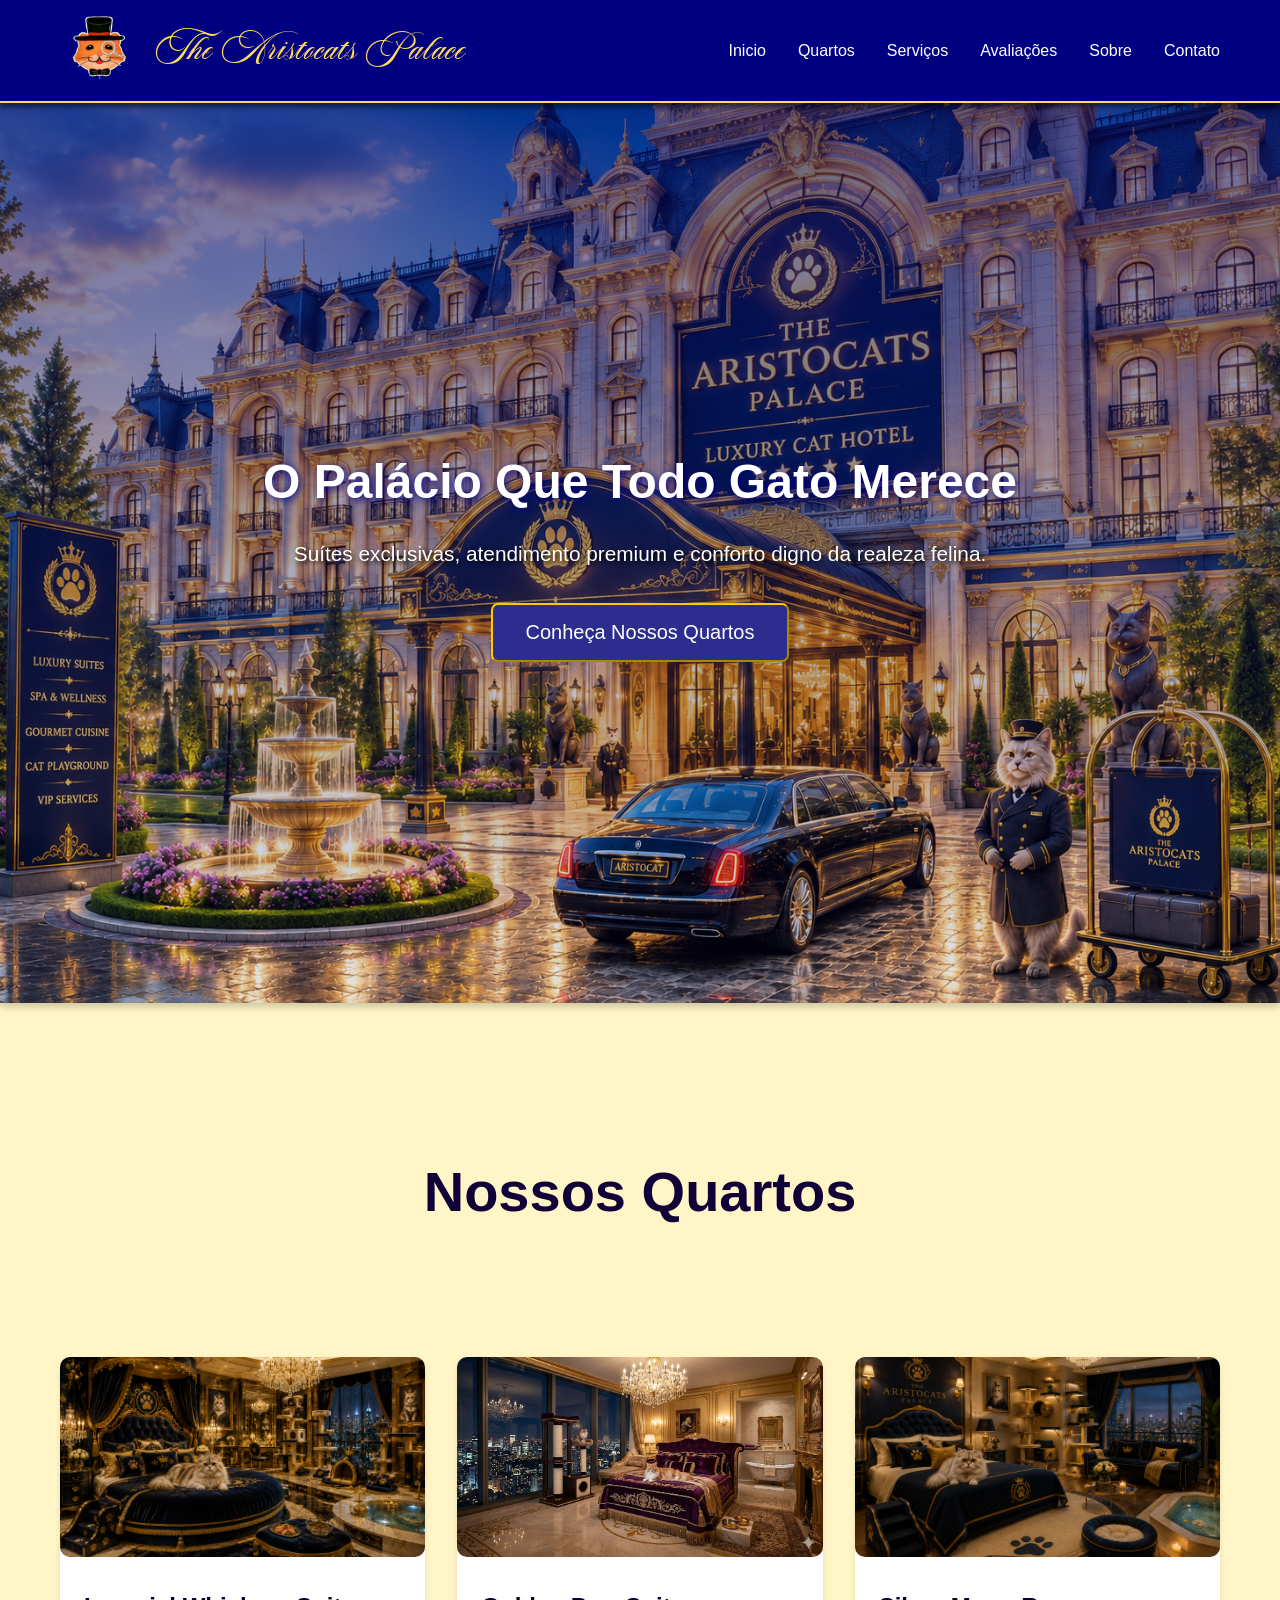
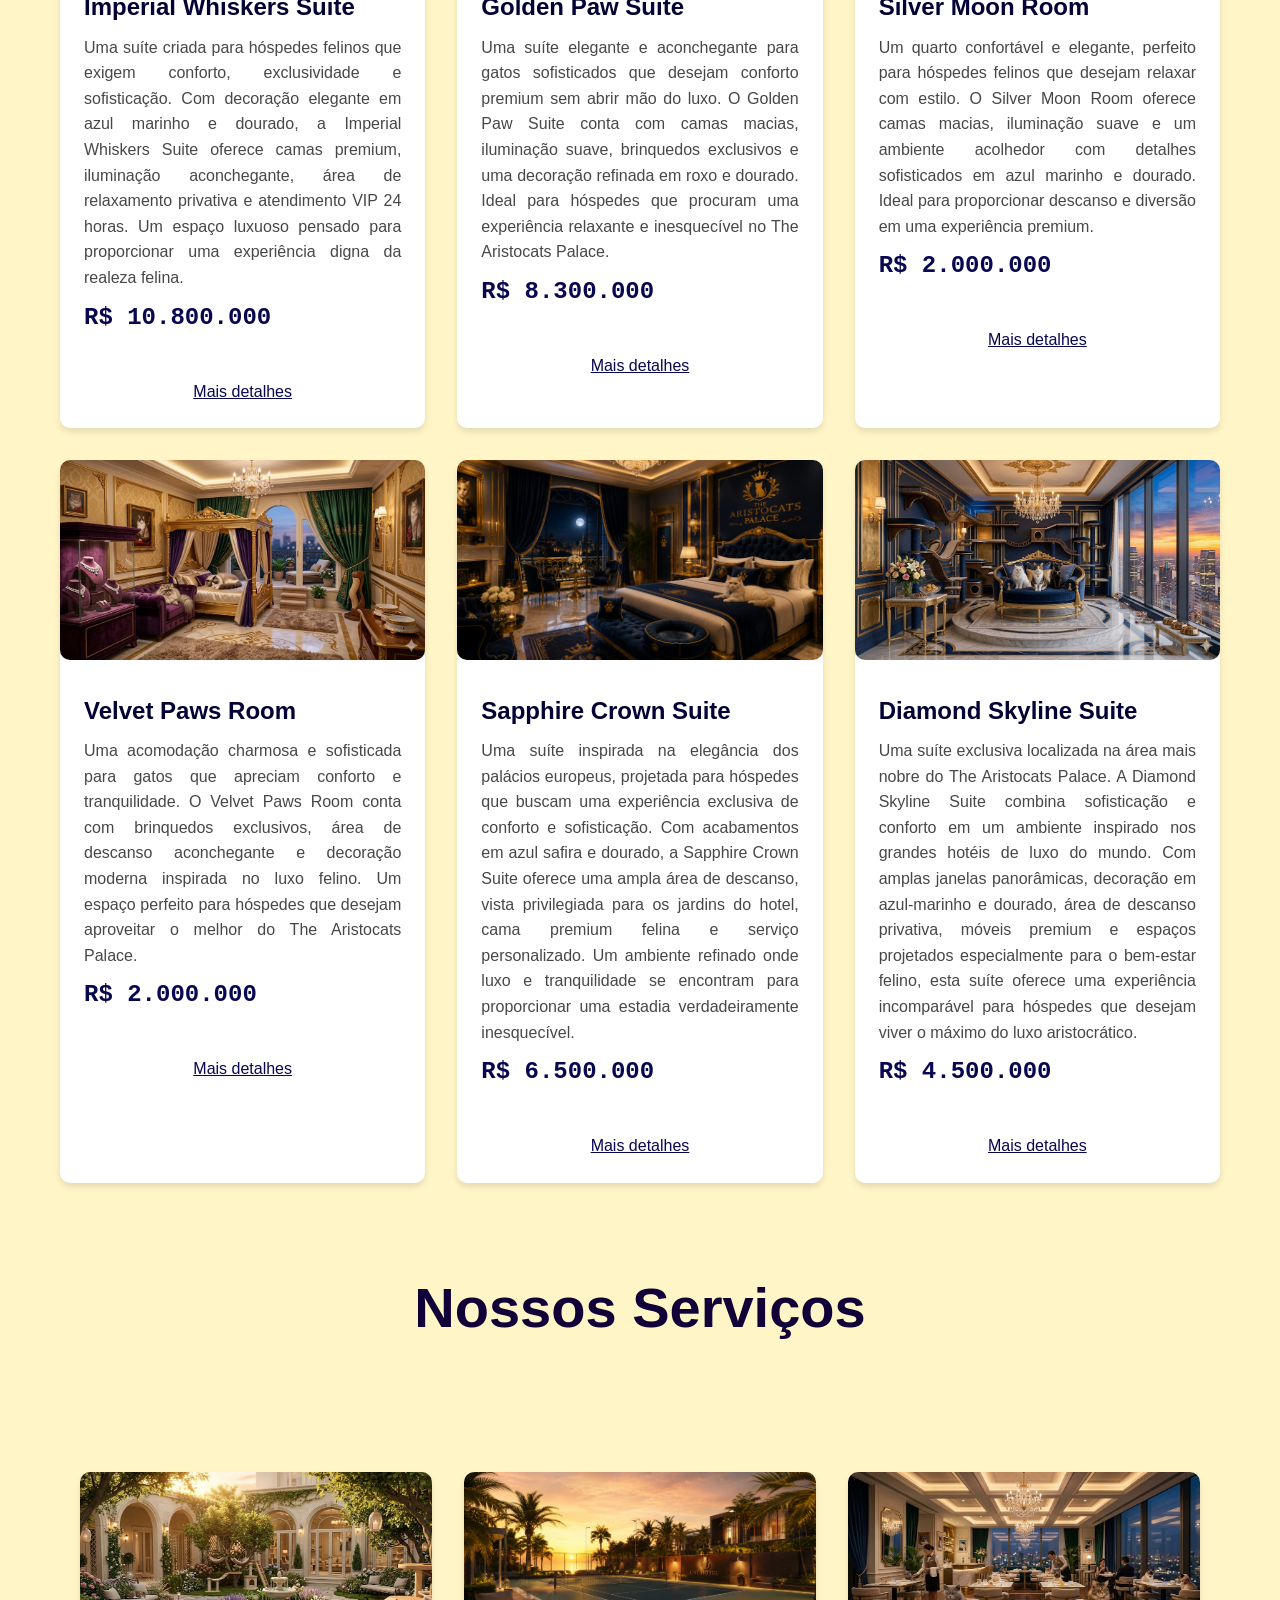
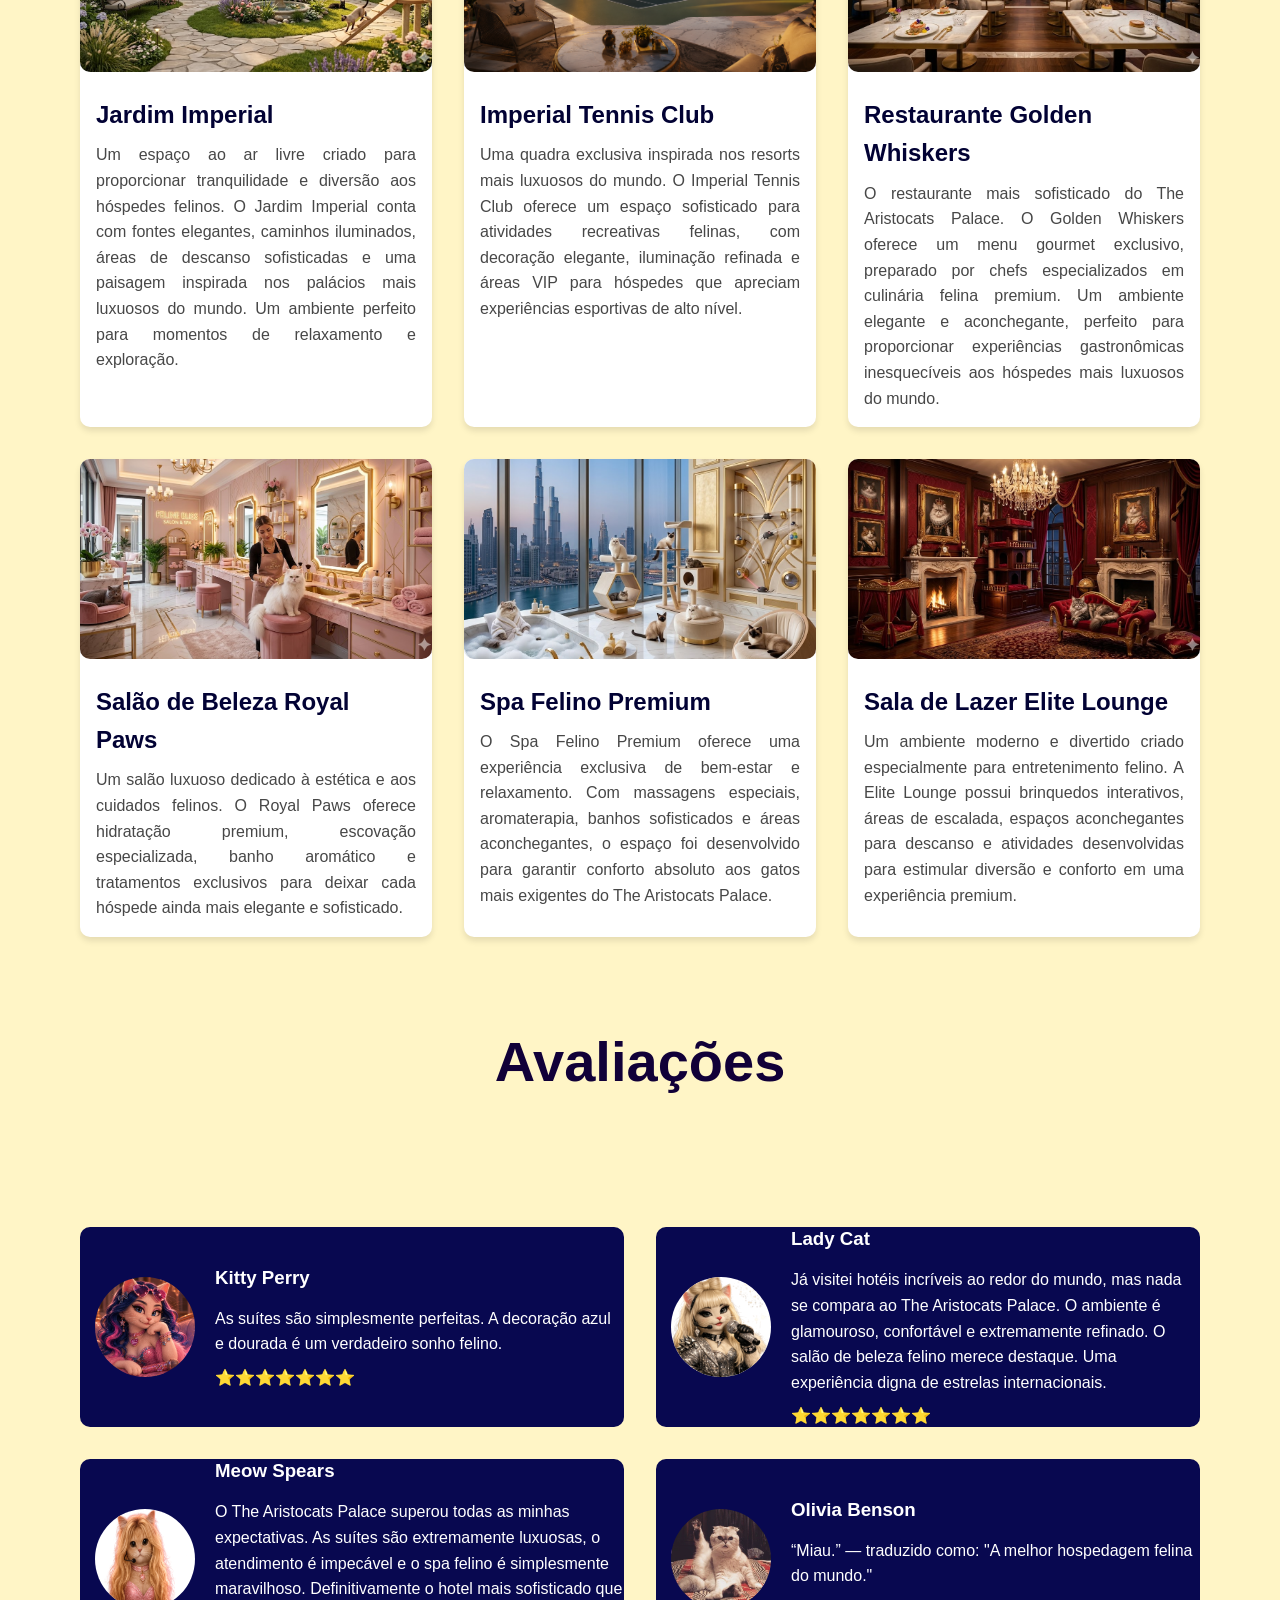
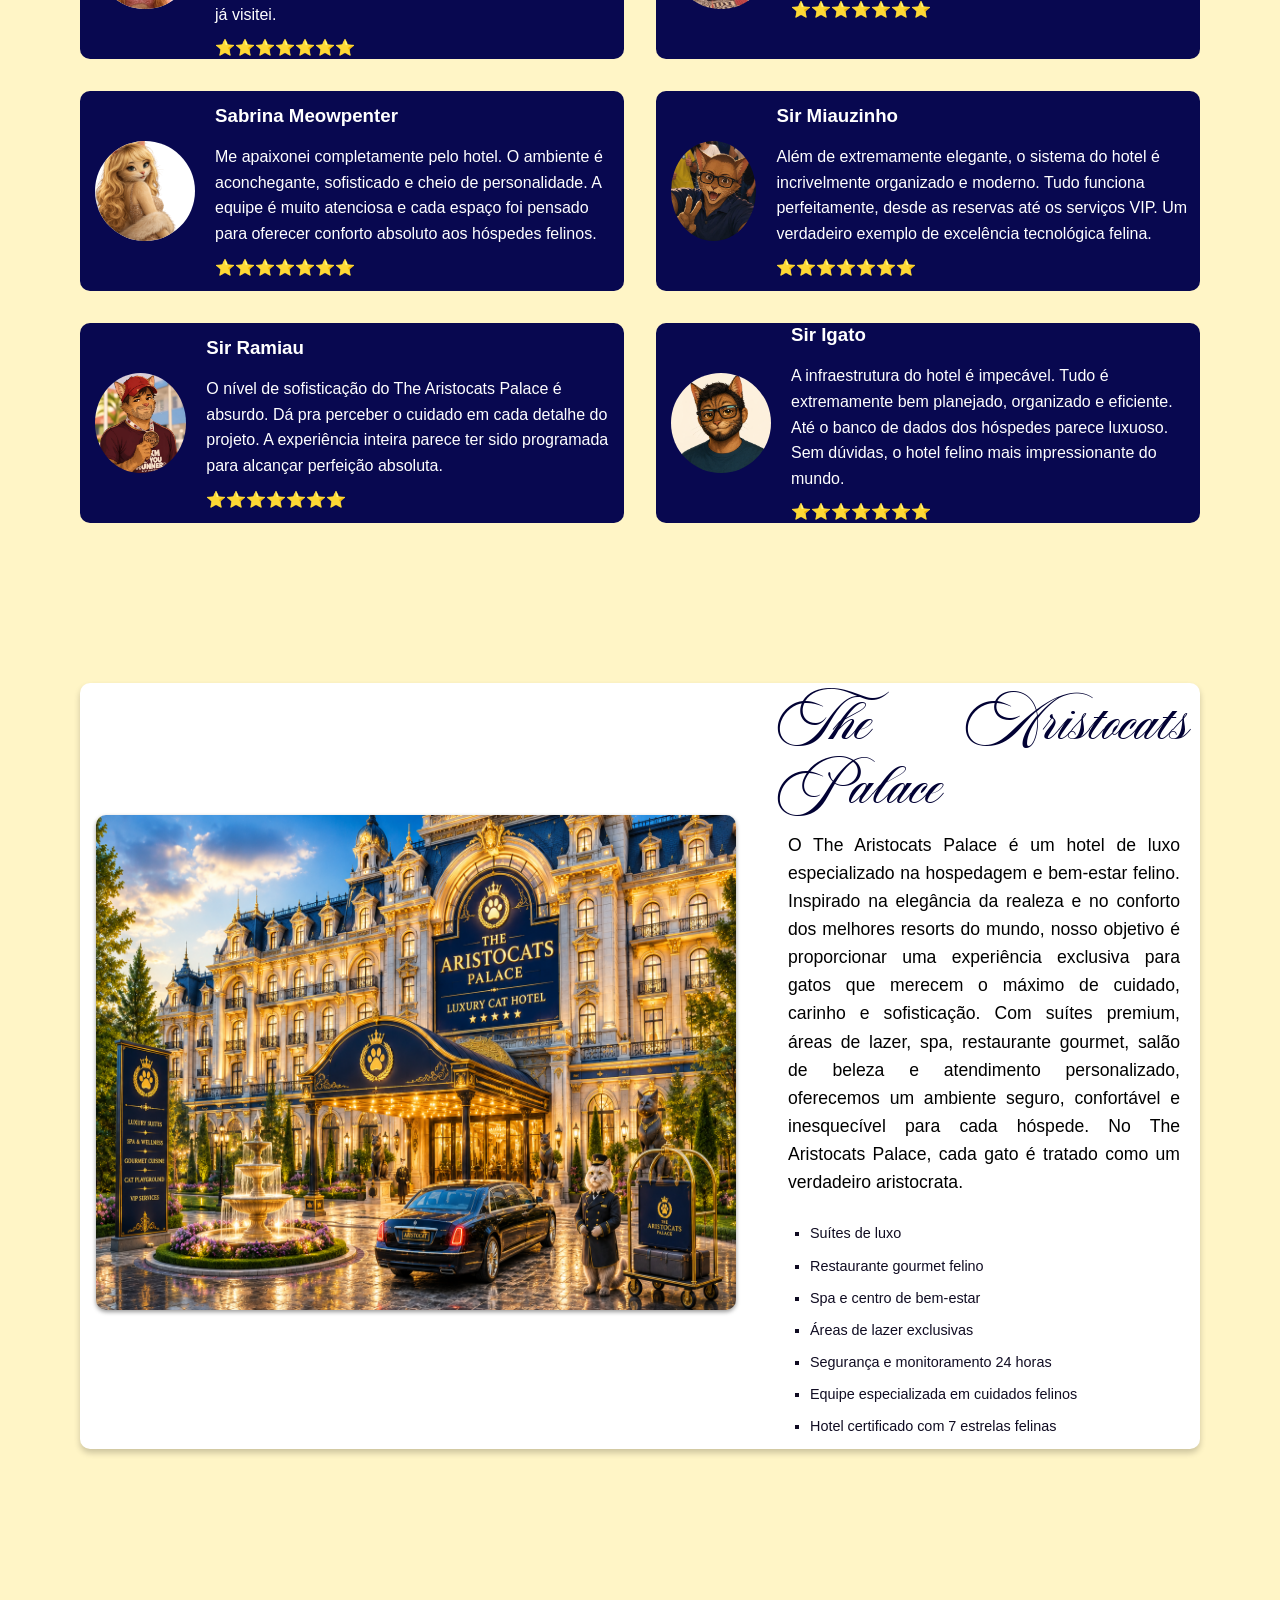
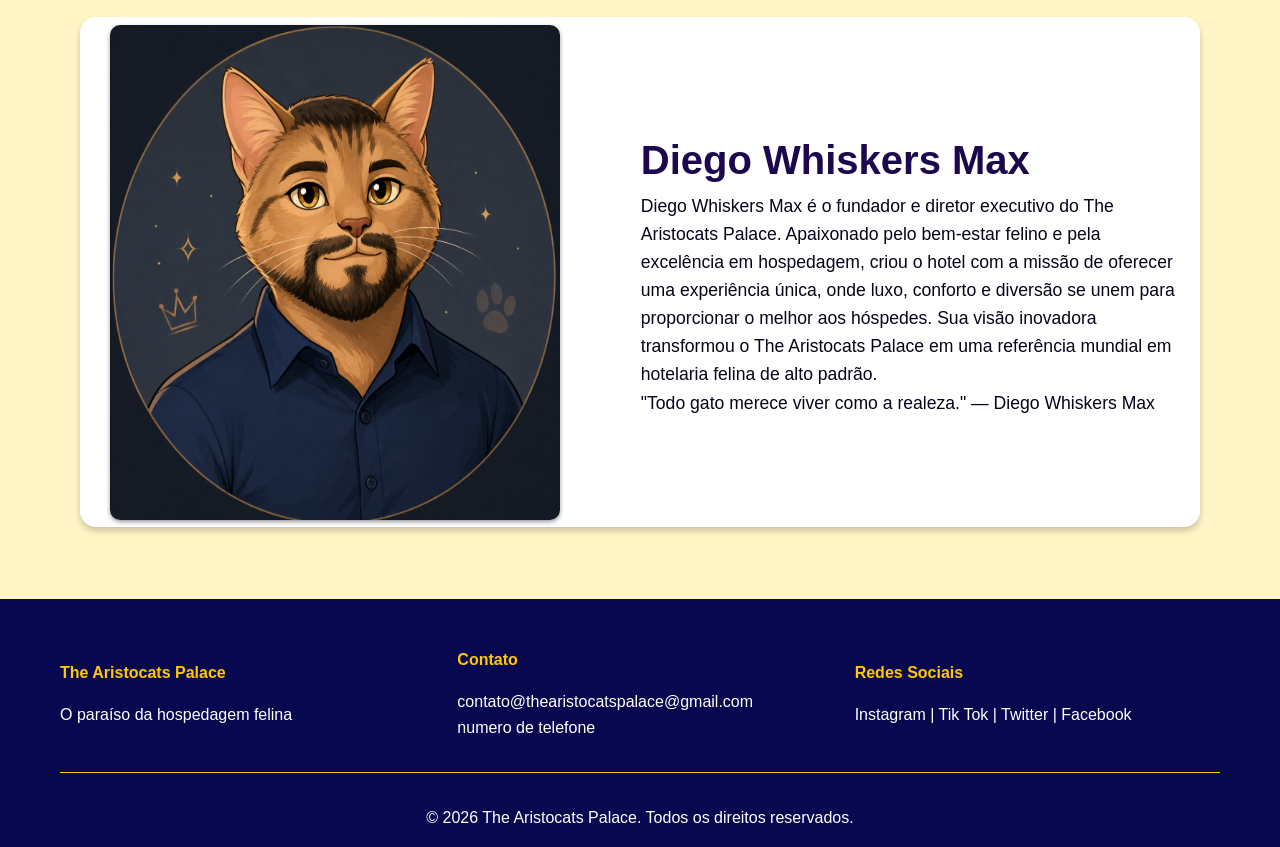
==== the-aristocats-palace/index.html @ 129ff2f7 "hote" ====
<!DOCTYPE html>
<html lang="pt-br">
<head>
    <meta charset="UTF-8">
    <meta name="viewport" content="width=device-width, initial-scale=1.0">
    <title>The Aristocats Palace</title>
    <link rel="stylesheet" href="styles.css">
</head>
<body>
<header>
        <div class="container">
            <div class="nav">
            <div class="logo">
             <img class="logoimg" src="imagens/logo.png" alt="Logo">The Aristocats Palace
            </div>
            <nav>
                <a href="#home">Inicio</a>
                <a href="#quartos">Quartos</a>
                <a href="#servicos">Serviços</a>
                <a href="#avaliacoes">Avaliações</a>
                <a href="#sobre">Sobre</a>
                <a href="#contato">Contato</a>
            </nav>
            </div>
        </div>
     </header>


   <main>
    <section class="hero" id="home">
        <div class="hero-content">
            <h1>O Palácio Que Todo Gato Merece</h1>
            <p>Suítes exclusivas, atendimento premium e conforto digno da realeza felina.</p>
            <button class="botao">Conheça Nossos Quartos</button>
        </div>
    </section>

    <!-- SEÇÂO QUARTOS -->
    <section class="quartos" id="quartos">
     <div class="container">
        <h2 class="section-tittle">Nossos Quartos</h2>
        <div class="quart">

            <!-- QUARTO 01 -->
           <div class="quarto">
            <img src="imagens/quarto-1.png" alt="Suite">
            <div class="quarto-content">
                <h3>Imperial Whiskers Suite</h3>
             <p>Uma suíte criada para hóspedes felinos que exigem conforto, exclusividade e sofisticação. 
            Com decoração elegante em azul marinho e dourado, a Imperial Whiskers Suite oferece camas premium, iluminação 
            aconchegante, área de relaxamento privativa e atendimento VIP 24 horas. Um espaço luxuoso pensado para 
            proporcionar uma experiência digna da realeza felina.</p>
             <samp class="preco">R$ 10.800.000</samp> <br>
             <a href="quarto-um.html" class="pag">Mais detalhes</a>
            </div>
           </div>

             <!-- QUARTO 02 -->
           <div class="quarto">
            <img src="imagens/quarto-2.jpg" alt="Quarto chique">
            <div class="quarto-content">
                <h3>Golden Paw Suite</h3>
             <p>Uma suíte elegante e aconchegante para gatos sofisticados que desejam conforto premium sem abrir mão do
            luxo. O Golden Paw Suite conta com camas macias, iluminação suave, brinquedos exclusivos e uma decoração refinada em 
            roxo e dourado. Ideal para hóspedes que procuram uma experiência relaxante e inesquecível no 
            The Aristocats Palace.</p>
             <samp class="preco">R$ 8.300.000</samp> <br>
             <a href="quarto-dois.html" class="pag">Mais detalhes</a>
            </div>
           </div>

             <!-- QUARTO 03 -->
           <div class="quarto">
            <img src="imagens/quarto-3.png" alt="Quarto medio">
            <div class="quarto-content">
                <h3>Silver Moon Room</h3>
             <p>Um quarto confortável e elegante, perfeito para hóspedes felinos que desejam relaxar com estilo. O Silver Moon Room 
            oferece camas macias, iluminação suave e um ambiente acolhedor com detalhes sofisticados em azul marinho e 
            dourado. Ideal para proporcionar descanso e diversão em uma experiência premium.</p>
             <samp class="preco">R$ 2.000.000</samp><br>
             <a href="quarto-tres.html" class="pag">Mais detalhes</a>
            </div>
           </div>

             <!-- QUARTO 04 -->
           <div class="quarto">
            <img src="imagens/quarto-4.jpg" alt="Quarto Pobre">
            <div class="quarto-content">
                <h3>Velvet Paws Room</h3>
             <p>Uma acomodação charmosa e sofisticada para gatos que apreciam conforto e tranquilidade. O Velvet Paws Room conta com 
            brinquedos exclusivos, área de descanso aconchegante e decoração moderna inspirada no luxo felino. Um espaço 
            perfeito para hóspedes que desejam aproveitar o melhor do The Aristocats Palace.</p>
             <samp class="preco">R$ 2.000.000</samp><br>
             <a href="quarto-quatro.html" class="pag">Mais detalhes</a>
            </div>
           </div>

            <!-- QUARTO 05 -->
           <div class="quarto">
            <img src="imagens/quarto-cinco.png" alt="Quarto Rico">
            <div class="quarto-content">
                <h3>Sapphire Crown Suite</h3>
             <p>Uma suíte inspirada na elegância dos palácios europeus, projetada para hóspedes que buscam uma experiência exclusiva de conforto 
            e sofisticação. Com acabamentos em azul safira e dourado, a Sapphire Crown Suite oferece uma ampla área de descanso, vista 
            privilegiada para os jardins do hotel, cama premium felina e serviço personalizado. Um ambiente refinado onde luxo e tranquilidade se
            encontram para proporcionar uma estadia verdadeiramente inesquecível.</p>
             <samp class="preco">R$ 6.500.000</samp><br>
             <a href="quarto-cinco.html" class="pag">Mais detalhes</a>
            </div>
           </div>

            <!-- QUARTO 06 -->
           <div class="quarto">
            <img src="imagens/quarto-seis.jpg" alt="Quarto Luxuoso">
            <div class="quarto-content">
            <h3>Diamond Skyline Suite</h3>
             <p>Uma suíte exclusiva localizada na área mais nobre do The Aristocats Palace. A Diamond Skyline Suite combina sofisticação e 
            conforto em um ambiente inspirado nos grandes hotéis de luxo do mundo. Com amplas janelas panorâmicas, decoração em azul-marinho e 
            dourado, área de descanso privativa, móveis premium e espaços projetados especialmente para o bem-estar felino, esta suíte oferece 
            uma experiência incomparável para hóspedes que desejam viver o máximo do luxo aristocrático.</p>
             <samp class="preco">R$ 4.500.000</samp><br>
             <a href="quarto-seis.html" class="pag">Mais detalhes</a>
            </div>
           </div>


        </div>

        <!-- SERVIÇOS -->
          <section class="servicos" id="servicos">
         <div class="container">
        <h2 class="section-tittle">Nossos Serviços</h2>
        <div class="servicoss">
    
            <!-- SEVIÇO 01 -->
            <div class="servico">
            <img src="imagens/jardim.jpg" alt="Jardim">
            <div class="servico-content">
                <h3>Jardim Imperial</h3>
                <p>Um espaço ao ar livre criado para proporcionar tranquilidade e diversão aos hóspedes felinos. O 
                Jardim Imperial conta com fontes elegantes, caminhos iluminados, áreas de descanso sofisticadas e uma 
                paisagem inspirada nos palácios mais luxuosos do mundo. Um ambiente perfeito para momentos de 
                relaxamento e exploração.</p>
                </div>
            </div>

            <!-- SEVIÇO 02 -->
            <div class="servico">
            <img src="imagens/quadra.png" alt="Quadra">
            <div class="servico-content">
                <h3>Imperial Tennis Club</h3>
                <p>Uma quadra exclusiva inspirada nos resorts mais luxuosos do mundo. O Imperial Tennis Club oferece um
                 espaço sofisticado para atividades recreativas felinas, com decoração elegante, iluminação refinada e 
                 áreas VIP para hóspedes que apreciam experiências esportivas de alto nível.</p>
                 </div>
            </div>

            <!-- SEVIÇO 03 -->
            <div class="servico">
            <img src="imagens/restaurante.jpg" alt="Restaurante">
            <div class="servico-content">
                <h3>Restaurante Golden Whiskers</h3>
                <p>O restaurante mais sofisticado do The Aristocats Palace. O Golden Whiskers oferece um menu gourmet 
                exclusivo, preparado por chefs especializados em culinária felina premium. Um ambiente elegante e 
                aconchegante, perfeito para proporcionar experiências gastronômicas inesquecíveis aos hóspedes mais 
                luxuosos do mundo.</p>
                </div>
            </div>

            <!-- SEVIÇO 04 -->
            <div class="servico">
            <img src="imagens/salao.jpg" alt="Salão">
            <div class="servico-content">
                <h3>Salão de Beleza Royal Paws</h3>
                <p>Um salão luxuoso dedicado à estética e aos cuidados felinos. O Royal Paws oferece hidratação premium,
                 escovação especializada, banho aromático e tratamentos exclusivos para deixar cada hóspede ainda mais 
                 elegante e sofisticado.</p>
                 </div>
            </div>

            <!-- SEVIÇO 05 -->
            <div class="servico">
            <img src="imagens/spa.jpg" alt="Spa">
            <div class="servico-content">
                <h3>Spa Felino Premium</h3>
                <p>O Spa Felino Premium oferece uma experiência exclusiva de bem-estar e relaxamento. Com massagens 
                especiais, aromaterapia, banhos sofisticados e áreas aconchegantes, o espaço foi desenvolvido para 
                garantir conforto absoluto aos gatos mais exigentes do The Aristocats Palace.</p>
            </div>
            </div>

            <!-- SEVIÇO 06 -->
            <div class="servico">
            <img src="imagens/vermelho-lazer.jpg" alt="Sala">
            <div class="servico-content">
                <h3>Sala de Lazer Elite Lounge</h3>
                <p>Um ambiente moderno e divertido criado especialmente para entretenimento felino. 
                A Elite Lounge possui brinquedos interativos, áreas de escalada, espaços aconchegantes para descanso e 
                atividades desenvolvidas para estimular diversão e conforto em uma experiência premium.</p>
                </div>
             </div>
             
        </div>
     </div>
    </section>

    <section>
        <!-- AVALIAÇÕES -->
        <section class="avaliacoess" id="avaliacoes">
         <div class="container">
         <h2 class="section-tittle">Avaliações</h2>
         <div class="avaliacoes">

            <div class="avaliacao">
            <img src="imagens/kitty-perry.png" alt="Kitty Perry">
            <div class="avaliacao-content">
            <h3>Kitty Perry</h3>
            <p>As suítes são simplesmente perfeitas. A decoração azul e dourada é um verdadeiro sonho felino.</p>
            <p>⭐⭐⭐⭐⭐⭐⭐</p>
            </div>
            </div>

            <div class="avaliacao">
            <img src="imagens/lady-cat.png" alt="Lady Cat">
            <div class="avaliacao-content">
            <h3>Lady Cat</h3>
            <p>Já visitei hotéis incríveis ao redor do mundo, mas nada se compara ao The Aristocats Palace. O ambiente é glamouroso, confortável e extremamente refinado. O salão de beleza felino merece destaque. Uma experiência digna de estrelas internacionais.</p>
            <p>⭐⭐⭐⭐⭐⭐⭐</p>
            </div>
            </div>

            <div class="avaliacao">
            <img src="imagens/meow-spears.png" alt="Meow Spears">
            <div class="avaliacao-content">
            <h3>Meow Spears</h3>
            <p>O The Aristocats Palace superou todas as minhas expectativas. As suítes são extremamente luxuosas, o atendimento é impecável e o spa felino é simplesmente maravilhoso. Definitivamente o hotel mais sofisticado que já visitei.</p>
            <p>⭐⭐⭐⭐⭐⭐⭐</p>
            </div>
            </div>

            <div class="avaliacao">
            <img src="imagens/olivia-benson.webp" alt="Olivia Benson">
            <div class="avaliacao-content">
            <h3>Olivia Benson</h3>
            <p>“Miau.”
            — traduzido como: "A melhor hospedagem felina do mundo."</p>
            <p>⭐⭐⭐⭐⭐⭐⭐</p>
            </div>
            </div>

            <div class="avaliacao">
            <img src="imagens/sabrina-meowpenter.png" alt="Sabrina Meowpenter">
            <div class="avaliacao-content">
            <h3>Sabrina Meowpenter</h3>
            <p>Me apaixonei completamente pelo hotel. O ambiente é aconchegante, sofisticado e cheio de personalidade. A equipe é muito atenciosa e cada espaço foi pensado para oferecer conforto absoluto aos hóspedes felinos.</p>
            <p>⭐⭐⭐⭐⭐⭐⭐</p>
            </div>
            </div>

            <div class="avaliacao">
            <img src="imagens/sir-miauzinho.jpg" alt="Sir Miauzinho">
            <div class="avaliacao-content">
            <h3>Sir Miauzinho</h3>
            <p>Além de extremamente elegante, o sistema do hotel é incrivelmente organizado e moderno. Tudo funciona perfeitamente, desde as reservas até os serviços VIP. Um verdadeiro exemplo de excelência tecnológica felina.</p>
            <p>⭐⭐⭐⭐⭐⭐⭐</p>
            </div>
            </div>

            <div class="avaliacao">
            <img src="imagens/sir-ramiau.jpg" alt="Sir Ramiau">
            <div class="avaliacao-content">
            <h3>Sir Ramiau</h3>
            <p>O nível de sofisticação do The Aristocats Palace é absurdo. Dá pra perceber o cuidado em cada detalhe do projeto. A experiência inteira parece ter sido programada para alcançar perfeição absoluta.</p>
            <p>⭐⭐⭐⭐⭐⭐⭐</p>
            </div>
            </div>

            <div class="avaliacao">
            <img src="imagens/sir-igato.png" alt="Sir Igato">
            <div class="avaliacao-content">
            <h3>Sir Igato</h3>
            <p>A infraestrutura do hotel é impecável. Tudo é extremamente bem planejado, organizado e eficiente. Até o banco de dados dos hóspedes parece luxuoso. Sem dúvidas, o hotel felino mais impressionante do mundo.</p>
            <p>⭐⭐⭐⭐⭐⭐⭐</p>
            </div>
            </div>

         </div>
    </section>

    <!-- SOBRE A EMPRESA -->
         <section class="sobre" id="sobre">
            <div class="container">
                <div class="sobre-flex">
                    <div class="sobre-img">
                        <img src="imagens/hotel.png" alt="Empresa">
                    </div>

                    <div class="sobre-texto">
                        <h2>The Aristocats Palace</h2>
                        <p>O The Aristocats Palace é um hotel de luxo especializado na 
                    hospedagem e bem-estar felino. Inspirado na elegância da realeza e 
                    no conforto dos melhores resorts do mundo, nosso objetivo é proporcionar 
                    uma experiência exclusiva para gatos que merecem o máximo de cuidado, 
                    carinho e sofisticação. Com suítes premium, áreas de lazer, spa, 
                    restaurante gourmet, salão de beleza e atendimento personalizado, 
                    oferecemos um ambiente seguro, confortável e inesquecível para cada hóspede. 
                    No The Aristocats Palace, cada gato é tratado como um verdadeiro aristocrata.</p>
                    <ul class="beneficios">
                    <li>Suítes de luxo</li>
                    <li>Restaurante gourmet felino</li>
                    <li>Spa e centro de bem-estar</li>
                    <li>Áreas de lazer exclusivas</li>
                    <li>Segurança e monitoramento 24 horas</li>
                    <li>Equipe especializada em cuidados felinos</li>
                    <li>Hotel certificado com 7 estrelas felinas</li>
                    </ul>
                    </div>
                    
                </div>
            </div>
          </section>

     
        <section class="fundador">
        <div class="container">
            <div class="fundador-flex">

                <div class="fundador-img">
                    <img src="imagens/diego.png" alt="Fundador">
                </div>

                <div class="fundador-texto">
                    <h2>Diego Whiskers Max</h2>
                    <p>Diego Whiskers Max é o fundador e diretor executivo do The Aristocats 
                    Palace. Apaixonado pelo bem-estar felino e pela excelência em hospedagem, 
                    criou o hotel com a missão de oferecer uma experiência única, onde luxo, 
                    conforto e diversão se unem para proporcionar o melhor aos hóspedes. Sua visão 
                    inovadora transformou o The Aristocats Palace em uma referência mundial em hotelaria 
                    felina de alto padrão.</p>
                    <p>"Todo gato merece viver como a realeza." — Diego Whiskers Max</p>
                </div>
            </div>
        </div>
     </section>

   </main>
   <footer class="footer" id="contato">
    <div class="container">
        <div class="footer-content">

            <div class="footer-section">
                <h4>The Aristocats Palace</h4>
                <p>O paraíso da hospedagem felina</p>
            </div>

            <div class="footer-section">
                <h4>Contato</h4>
                <p>contato@thearistocatspalace@gmail.com</p>
                <p>numero de telefone</p>
            </div>

            <div class="footer-section">
                <h4>Redes Sociais</h4>
                <p>Instagram | Tik Tok | Twitter | Facebook</p>
            </div>

            </div>
          <div class="footer-bottom">
            <p>&copy; 2026 The Aristocats Palace. Todos os direitos reservados.</p>
          </div>

        </div>

    </div>
   </footer>

</body>
</html>
---- the-aristocats-palace/styles.css ----
*{
    margin: 0;
    padding: 0;
    box-sizing: border-box;
}
@font-face {
    font-family: "AstonScript";
    src: url("./fonts/Aston Script.ttf");
}
body{
    background-color:  #fff5c6;
    font-family: Arial, Helvetica, sans-serif;
    line-height: 1.6;
    color: #000;
}

.container{
    max-width: 1200px;
    margin: 0 auto;
    padding: 0 20px;
}

header{
    background-color: #000080;
    color: white;
    padding: 1rem 0;
    position: sticky;
    top: 0;
    z-index: 100;
    box-shadow: 0 4px 5px rgba(0,0,0, 0.5);
    width: 100%;
    border-bottom: 2px solid #FFDB58;
}

.nav{
    display: flex;
    justify-content: space-between;
    align-items: center;
}

.logo{
    font-size: 1.5rem;
    font-weight: bold;
    font-family: "AstonScript";
    color: #FFDB58;
    display: flex;
    align-items: center;
    gap: 1rem;
}
nav{
    display: flex;
    gap: 2rem;
    font-family: Arial, Helvetica, sans-serif;
}

nav a {
    color: white;
    text-decoration: none;
    transition: color 0.5s ease;
}

nav a:hover{
    color: #ffec6d;
}
.logoimg{
    width: 80px;
}
.hero{
    background: linear-gradient(rgba(5, 5, 98, 0.6),rgba(5, 5, 98, 0.1)), url(imagens/hotel.png);
    height: 900px;
    display: flex;
    justify-content: center; 
    align-items: center;
    color: white;  
    text-align: center;
    background-size: cover;
    background-position: center;
    box-shadow: 0 4px 8px rgba(0,0,0,0.2);
}
.hero-content h1{
    font-size: 3rem;
    margin-bottom: 1rem;
    text-shadow: 2px 2px 8px #000080;
}
.hero-content p {
    font-size: 1.3rem;
    margin-bottom: 2rem;
    text-shadow: 2px 2px 5px #000;
}
.botao{
    background-color: #2d2d90;
    color: white;
    font-family:Arial, Helvetica, sans-serif;
    padding: 1rem 2rem;
    border-color: #ffc800;
    border-radius: 7px;
    font-size: 20px;
    cursor: pointer;
    transition: background-color 0.5s;
    transition: scale 0.5s;
}
.botao:hover{
    background-color: #465dc7;
    scale: 0.9;
}
.quartos{
    padding: 4rem 0;
    color: #020234;
}
.section-tittle{
    text-align: center;
    font-family: 'Segoe UI', Tahoma, Geneva, Verdana, sans-serif;
    font-size: 3.5rem;
    margin-bottom: 2.5rem;
    color: #110038 ;
    padding: 5rem;
}
.quart{
    display: flex;
    gap: 2rem;
    justify-content: center;
    flex-wrap: wrap;
}
.quarto{
    background-color: white;
    border-radius: 10px;
    box-shadow: 0 4px 6px rgba(0,0,0,0.1);
    flex: 1;
    min-width: 300px;
    max-width: 500px;
    transition: transform 0.3s;
}
.quarto:hover{
    transform: translateY(-10px);
    box-shadow: 0 6px 12px rgba(0,0,0,0.2);
}
.quarto img{
    width: 100%;
    height: 200px;
    border-radius: 10px;
     /*Cobre a div*/
    object-fit: cover;
}
.quarto-content{
    padding: 1.5rem;
    display: flex;
    flex-direction: column;
    gap: 0.5rem;
}
.quarto-content h3{
     font-size: 1.5rem;
}
.quarto-content p{
    color: #474747;
    flex: 1;
    text-align: justify;
}
.preco{
  font-size: 1.5rem;
  color: #080850;
  font-weight: bold;
}
.servicoss{
    display: flex;
    gap: 2rem;
    justify-content: center;
    flex-wrap: wrap;
}
.servico{
    background-color: white;
    border-radius: 10px;
    box-shadow: 0 4px 6px rgba(0,0,0,0.1);
    flex: 1;
    min-width: 300px;
    max-width: 500px;
    transition: transform 0.3s;
}
.servico:hover{
    transform: translateY(-10px);
    box-shadow: 0 6px 12px rgba(0,0,0,0.2);
}
.servico-content{
    padding: 1rem;
    display: flex;
    flex-direction: column;
    gap: 0.5rem;
}
.servico-content h3{
     font-size: 1.5rem;
}
.servico-content p{
    color: #474747;
    flex: 1;
    text-align: justify;
}
.servico img{
    width: 100%;
    height: 200px;
    border-radius: 10px;
    object-fit: cover;
}
.pag{
    color: #080850;
    margin-top: auto;
    align-self: center;
}
.avaliacoess{
    padding: 4rem 1;
    color: #020234;
}
.avaliacoes{
     display: flex;
    gap: 2rem;
    justify-content: center;
    flex-wrap: wrap;
}
.avaliacao{
    display: flex;
    align-items: center;
    gap: 20px;
    background-color: #080850;
    border-radius: 10px;
<<<<<<< HEAD
    width: 100px;     
    min-height: 80px; 
=======
    width: 63rem;
    height: 200px;      
>>>>>>> 1e985c4bac6fb4e24c17e8c6fb311f1bdeab4398
    box-shadow: 0 4px 12px rgba(0,0,0,0.3);
    transition: transform 0.3s;
    flex: 1 1 500px; 
    max-width: 600px;
}
.avaliacao:hover{
    transform: translateY(-10px);
    box-shadow: 0 6px 12px rgba(0,0,0,0.2);
}
.avaliacao h3{
<<<<<<< HEAD
     color: white;
    margin-bottom: 10px;
=======
    color: #000;
    margin-bottom: 5px;
>>>>>>> 1e985c4bac6fb4e24c17e8c6fb311f1bdeab4398
}
.avaliacao img{
    width: 100px;
    height: 100px;
    border-radius: 50%;
    margin-left: 15px;
    background-color: white;
}
.avaliacao-content{
    display: flex;
    flex-direction: column;
    gap: 8px;
    color: #ffffff;
}
.sobre{
    padding: 10rem 0;
}
.sobre-flex{
    display: flex;
    gap: 2rem;
    align-items: center;
    background-color: white;
    border-radius: 10px;
    box-shadow: 0 4px 6px rgba(0,0,0,0.2);
    flex: 1;
    min-width: 1000px;
    max-height: 1200px;
    transition: transform 0.3s;
}
.sobre-img{
    flex: 1;
}
.sobre-img img{
    height: 495px;
    width: 640px;
    border-radius: 10px;
    box-shadow: 0 2px 4px rgb(0, 0, 0, 0.4);
    margin-left: 16px;
    margin-top: 2px;
}
.sobre-texto{
    flex: 1;
    flex-direction: column;
    gap: 1rem;
    padding: 10px;
    text-align: justify;
}
.sobre-texto h2{
    font-size: 2.5rem;
    font-family: "AstonScript";
    color: #020234;
}
.sobre-texto p{
    padding: 10px;
    color: #000;
    font-size: 1.1rem;
    text-align: justify;
}
.beneficios{
    list-style: square;
    margin-top: 1rem;
    margin-left: 2rem;
    display: flex;
    flex-direction: column;
    gap: 0.5rem;
}
.beneficios li{
    color: #100c22;
    font-size: 0.9rem;
    margin-bottom: 1px;
}
.fundador{
    padding: 0.5rem 0;
}
.fundador-flex{
    display: flex;
    gap: 0.1rem;
    align-items: center;
    background-color: white;
    border-radius: 16px;
    box-shadow: 0 4px 6px rgba(0,0,0,0.2);
    flex: 1;
    min-width: 1000px;
    max-height: 900px;
    transition: transform 0.3s;
}
.fundador-img{
    flex: 1;
}
.fundador-img img{
    height: 495px;
    width: 450px;
    border-radius: 10px;
    box-shadow: 0 2px 4px rgb(0, 0, 0, 0.4);
    margin-left: 30px;
    margin-top: 8px;
}
.fundador-texto{
    flex: 1;
    flex-direction: column;
    gap: 0.1rem;
}
.fundador-texto h2{
    font-size: 2.5rem;
    color: #1d084d;
}
.fundador-texto p{
    color: #08031a;
    font-size: 1.1rem;
    margin-right: 12px;
}
.footer{
    background-color: #080850;
    color: white;
    padding: 3rem 0 1rem;
}
.footer-content{
    display: flex;
    justify-content: space-between;
    gap: 2rem;
    margin-bottom: 2rem;
    flex-wrap: wrap;
    align-items: center;
}
.footer-section{
    flex: 1;
    min-width: 200px;
}
.footer-section h4{
    margin-bottom: 1rem;
    color:  #ffc800;
}
.footer-bottom{
    text-align: center;
    padding-top: 2rem;
    border-top: 1px solid  #ffc800;
}
/* CONFIGURANDO A RESPONSIVIDADE */
/* MEDIA QUERY: É um recurso do CSS para ajustar elementos conforme a largura da tela */
/* O BREAKPOINT PARA UM CELULAR É APROXIMADAMENTE 768px */
@media (max-width: 768px){
    .sobre-flex{
        flex-direction: column;
    }
    .footer-content{
        flex-direction: column;
        align-items: flex-start;
    }
    .logo{
        font-size: 1rem;
    }
    .menu{
        gap: 1rem;
    }
    .hero-content h1{
        font-size: 2rem;
    }
}
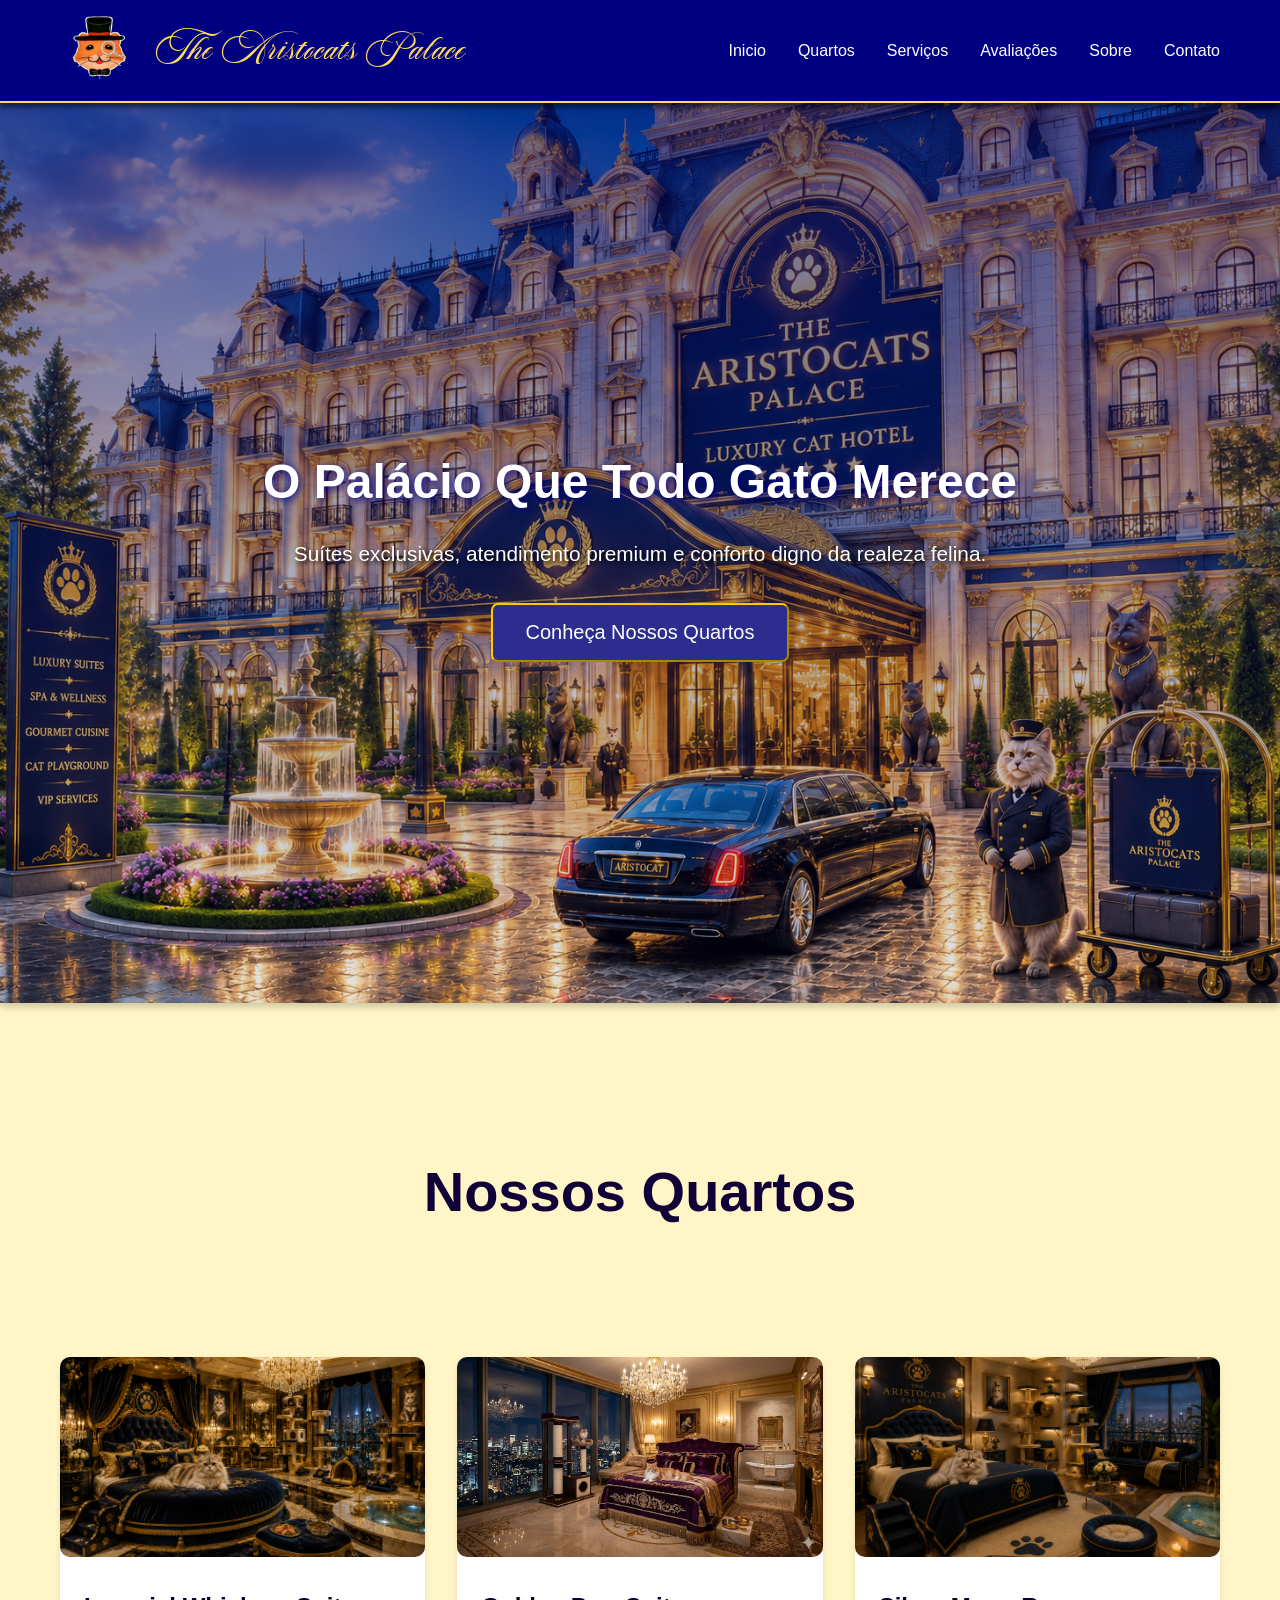
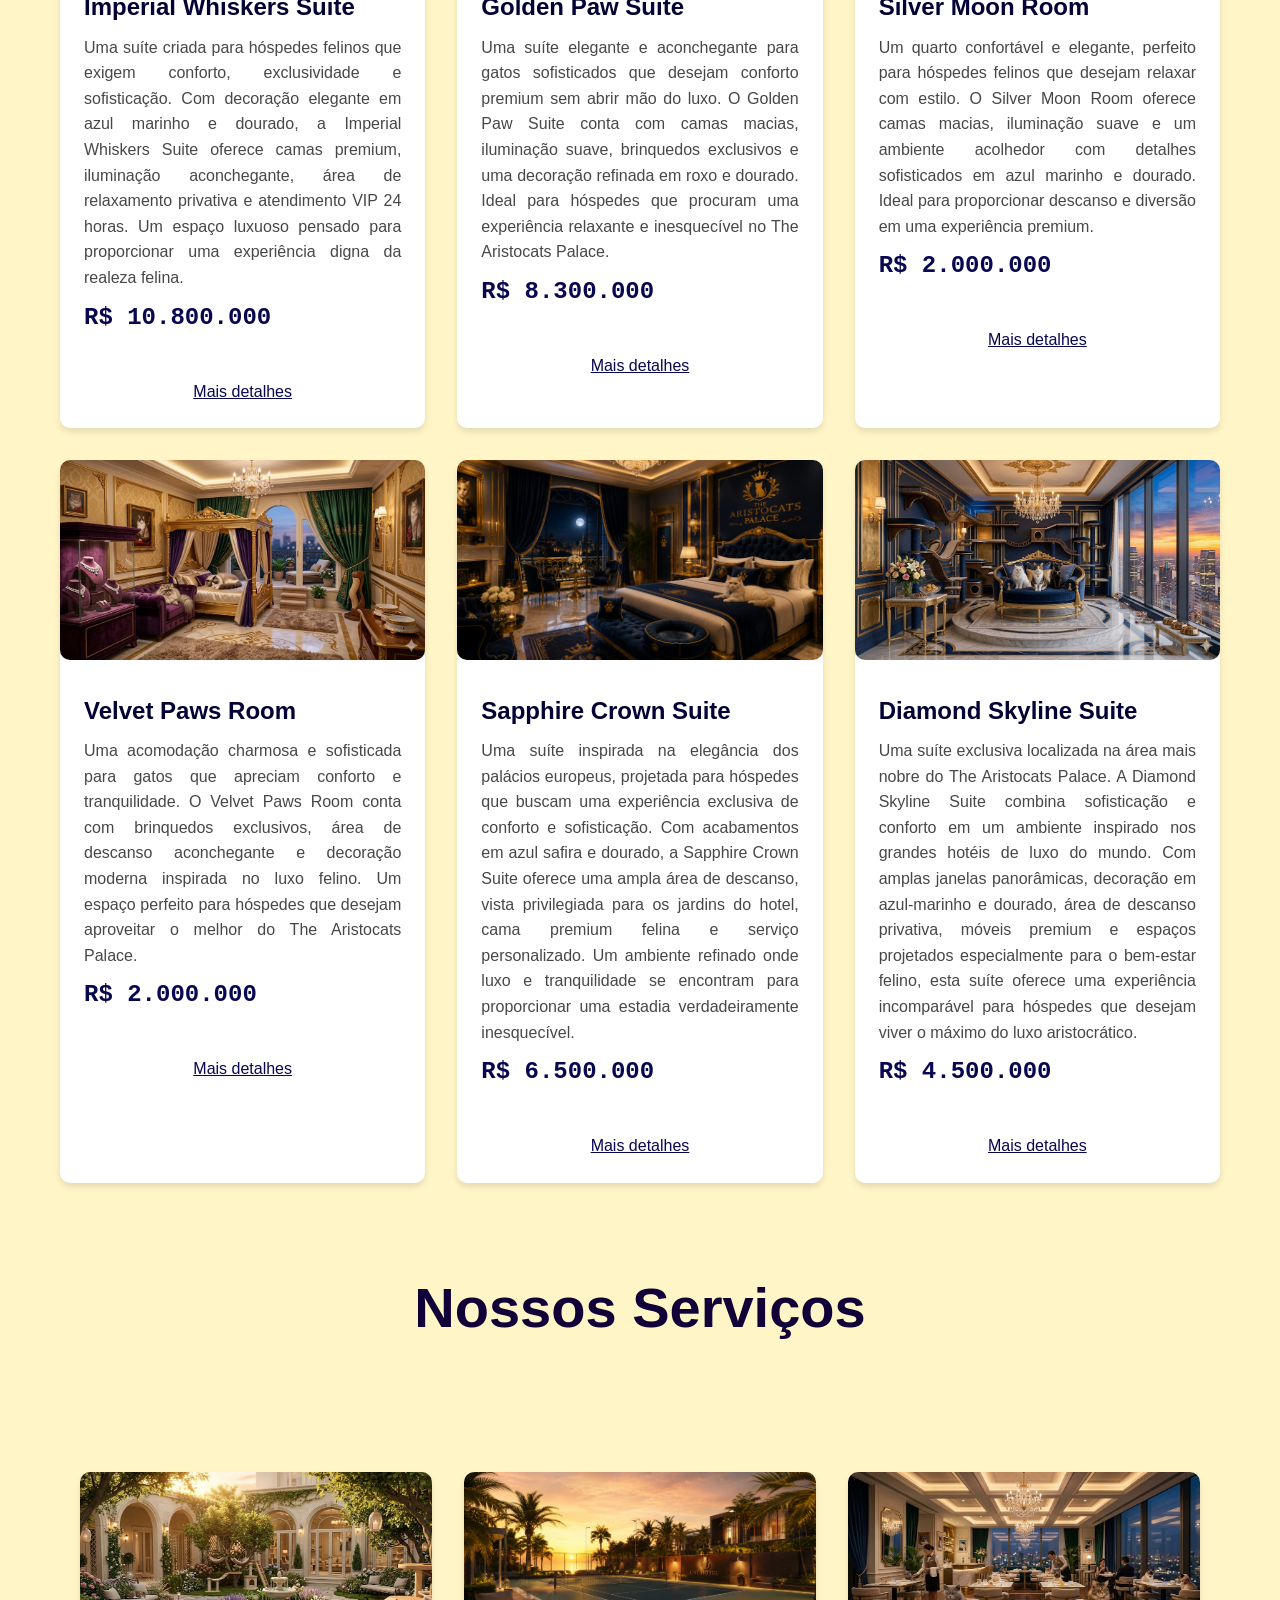
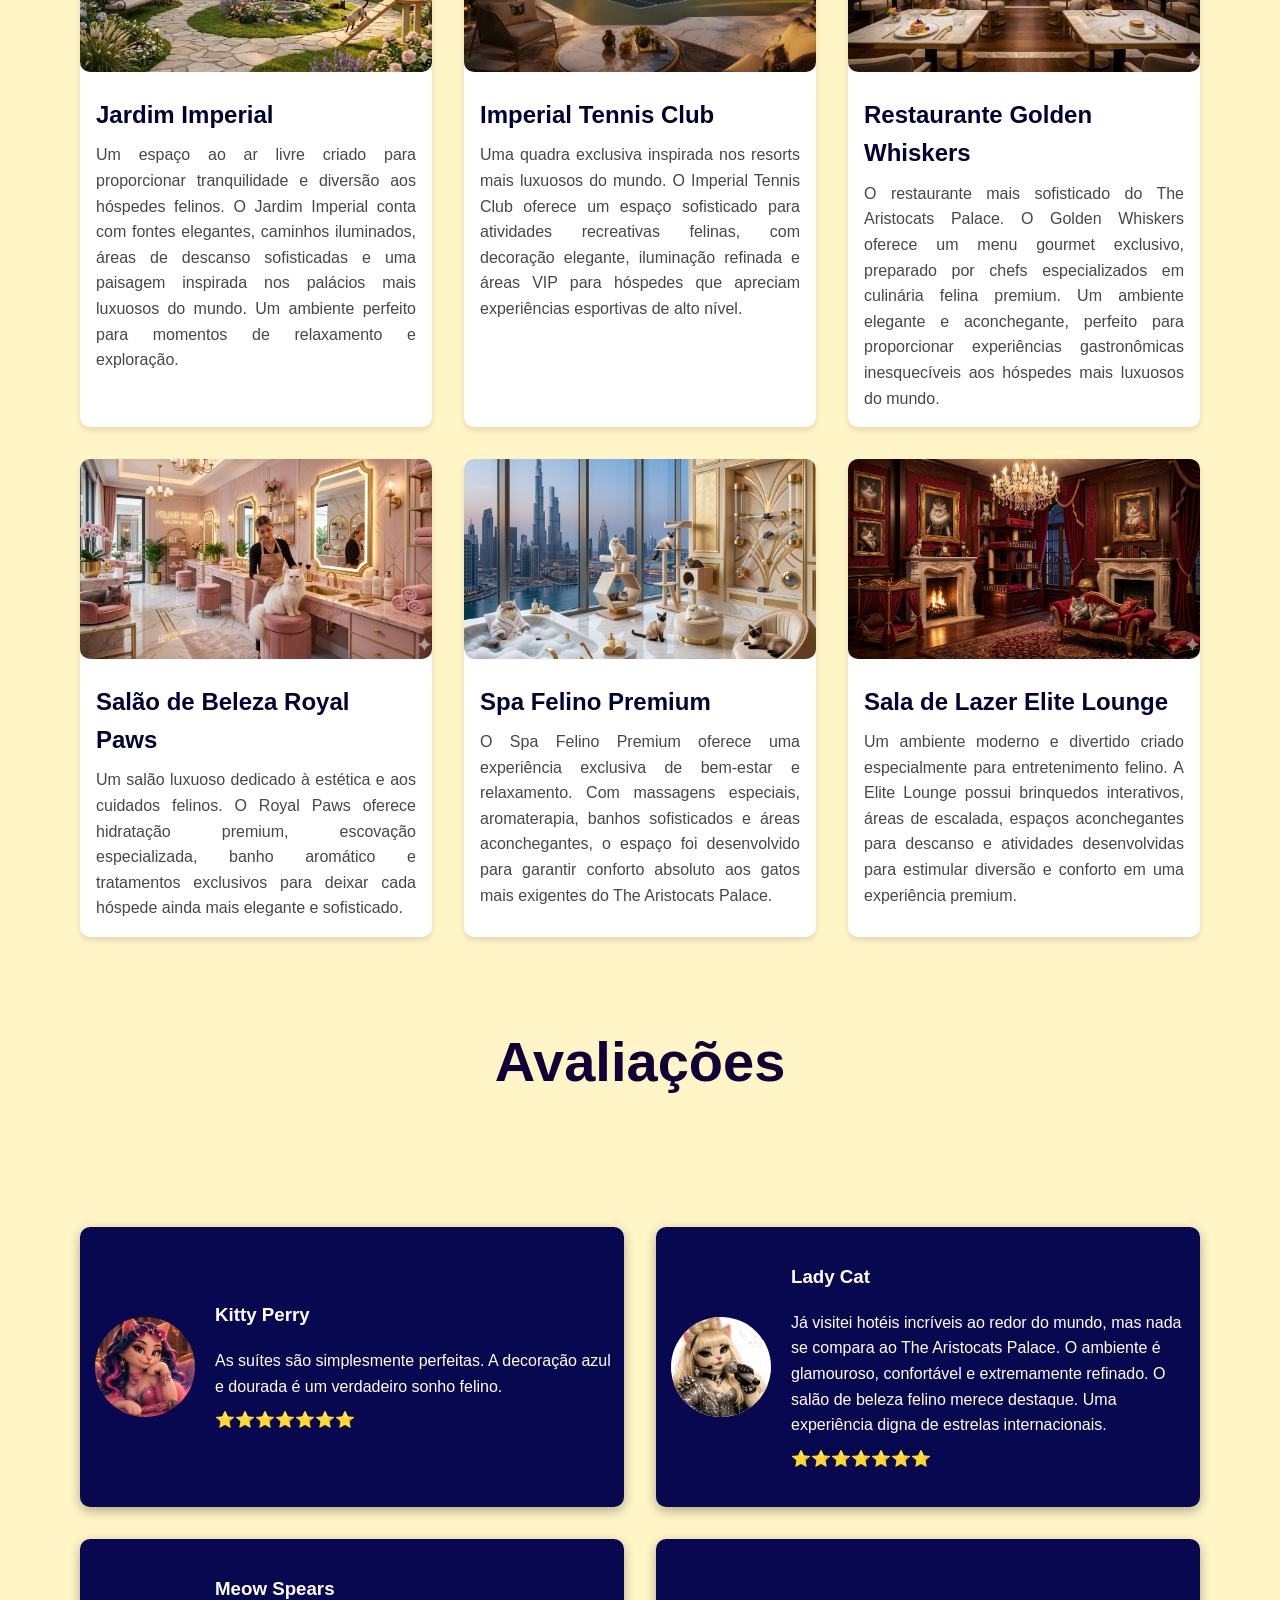
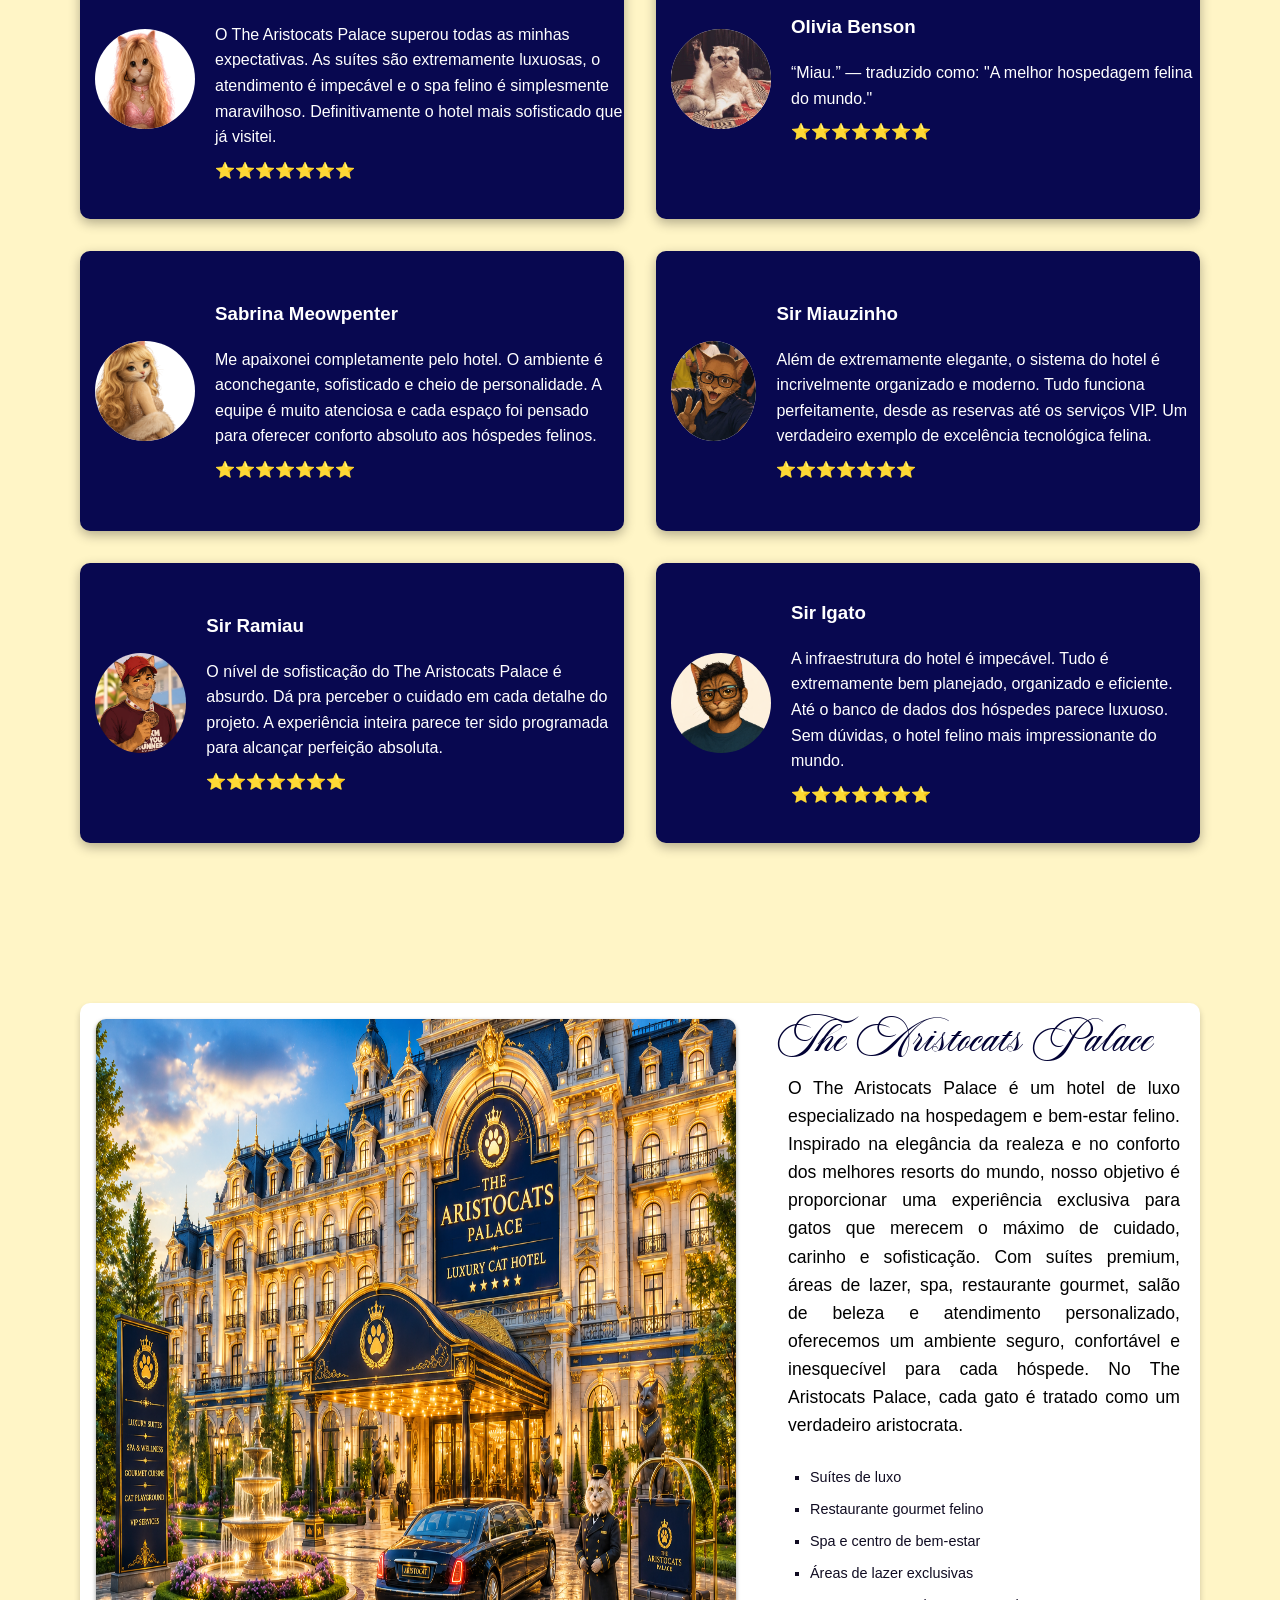
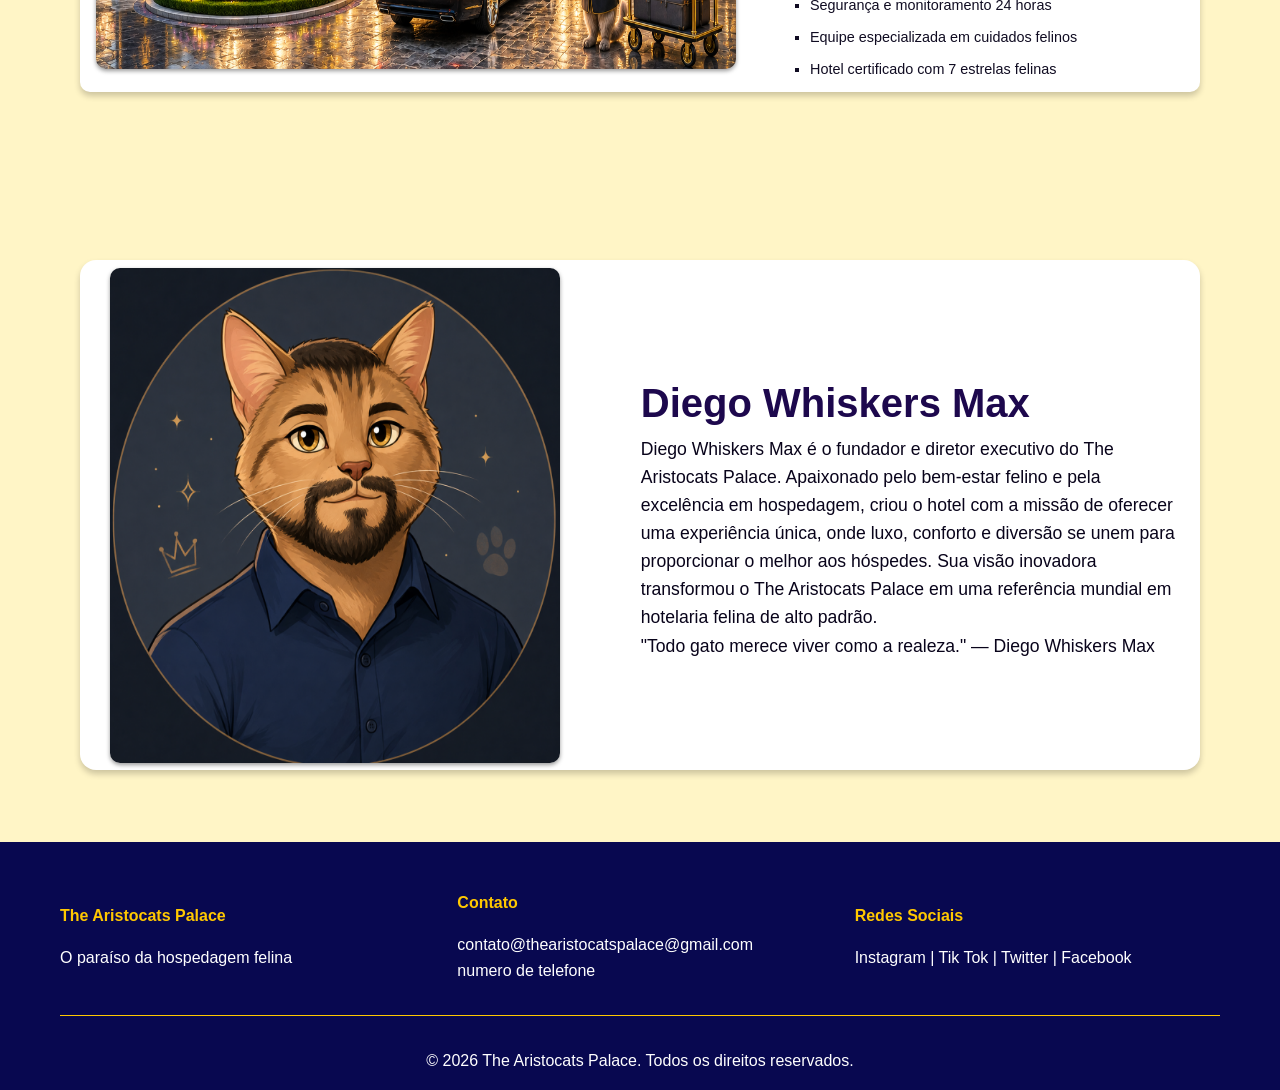
==== commit 6ea52f95: "Hotel" ====
--- a/the-aristocats-palace/index.html
+++ b/the-aristocats-palace/index.html
@@ -342,7 +342,6 @@
             </div>
         </div>
      </section>
-
    </main>
    <footer class="footer" id="contato">
     <div class="container">
--- a/the-aristocats-palace/styles.css
+++ b/the-aristocats-palace/styles.css
@@ -209,7 +209,7 @@
     color: #020234;
 }
 .avaliacoes{
-     display: flex;
+    display: flex;
     gap: 2rem;
     justify-content: center;
     flex-wrap: wrap;
@@ -220,13 +220,8 @@
     gap: 20px;
     background-color: #080850;
     border-radius: 10px;
-<<<<<<< HEAD
-    width: 100px;     
-    min-height: 80px; 
-=======
-    width: 63rem;
-    height: 200px;      
->>>>>>> 1e985c4bac6fb4e24c17e8c6fb311f1bdeab4398
+    min-width: 250px;     
+    min-height: 280px; 
     box-shadow: 0 4px 12px rgba(0,0,0,0.3);
     transition: transform 0.3s;
     flex: 1 1 500px; 
@@ -237,13 +232,8 @@
     box-shadow: 0 6px 12px rgba(0,0,0,0.2);
 }
 .avaliacao h3{
-<<<<<<< HEAD
      color: white;
     margin-bottom: 10px;
-=======
-    color: #000;
-    margin-bottom: 5px;
->>>>>>> 1e985c4bac6fb4e24c17e8c6fb311f1bdeab4398
 }
 .avaliacao img{
     width: 100px;
@@ -277,7 +267,7 @@
     flex: 1;
 }
 .sobre-img img{
-    height: 495px;
+    height: 650px;
     width: 640px;
     border-radius: 10px;
     box-shadow: 0 2px 4px rgb(0, 0, 0, 0.4);
@@ -292,9 +282,10 @@
     text-align: justify;
 }
 .sobre-texto h2{
-    font-size: 2.5rem;
+    font-size: 1.8rem;
     font-family: "AstonScript";
     color: #020234;
+    margin-top: 5px;
 }
 .sobre-texto p{
     padding: 10px;
@@ -381,6 +372,8 @@
     padding-top: 2rem;
     border-top: 1px solid  #ffc800;
 }
+
+
 /* CONFIGURANDO A RESPONSIVIDADE */
 /* MEDIA QUERY: É um recurso do CSS para ajustar elementos conforme a largura da tela */
 /* O BREAKPOINT PARA UM CELULAR É APROXIMADAMENTE 768px */
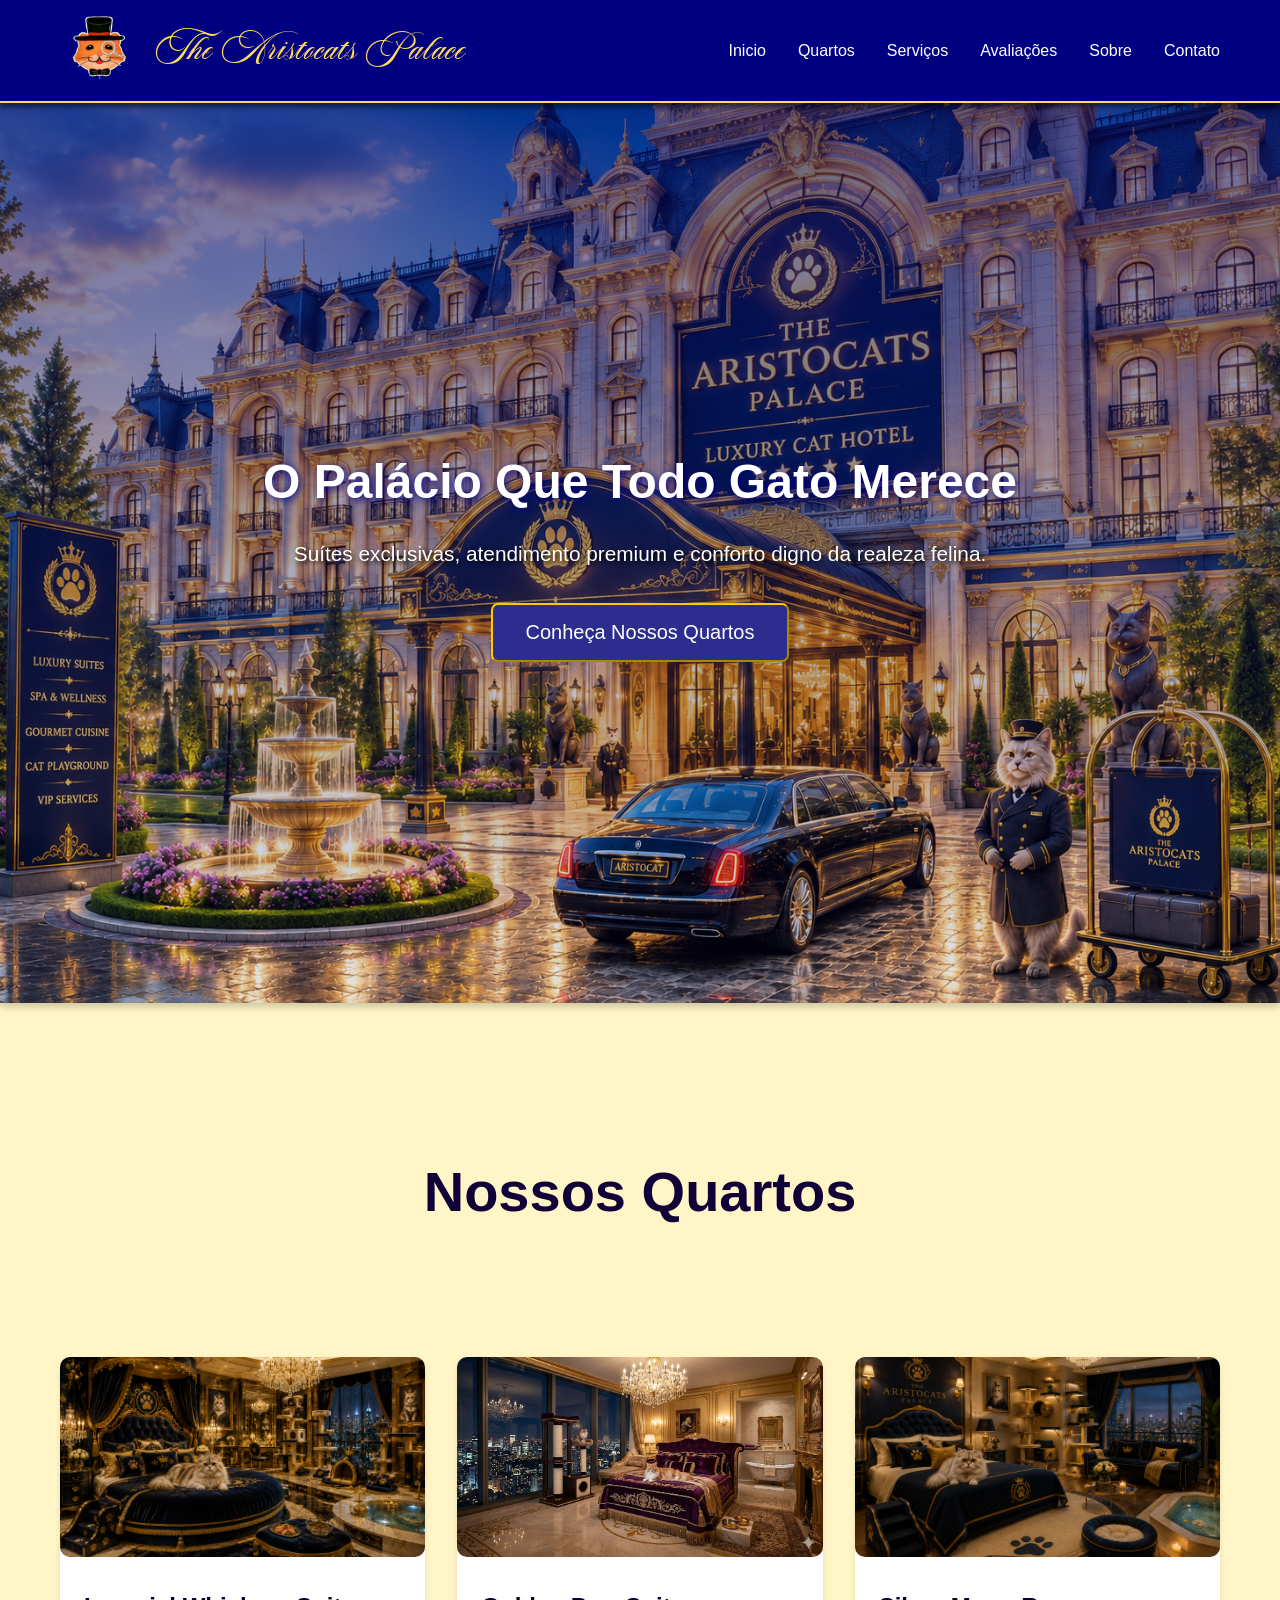
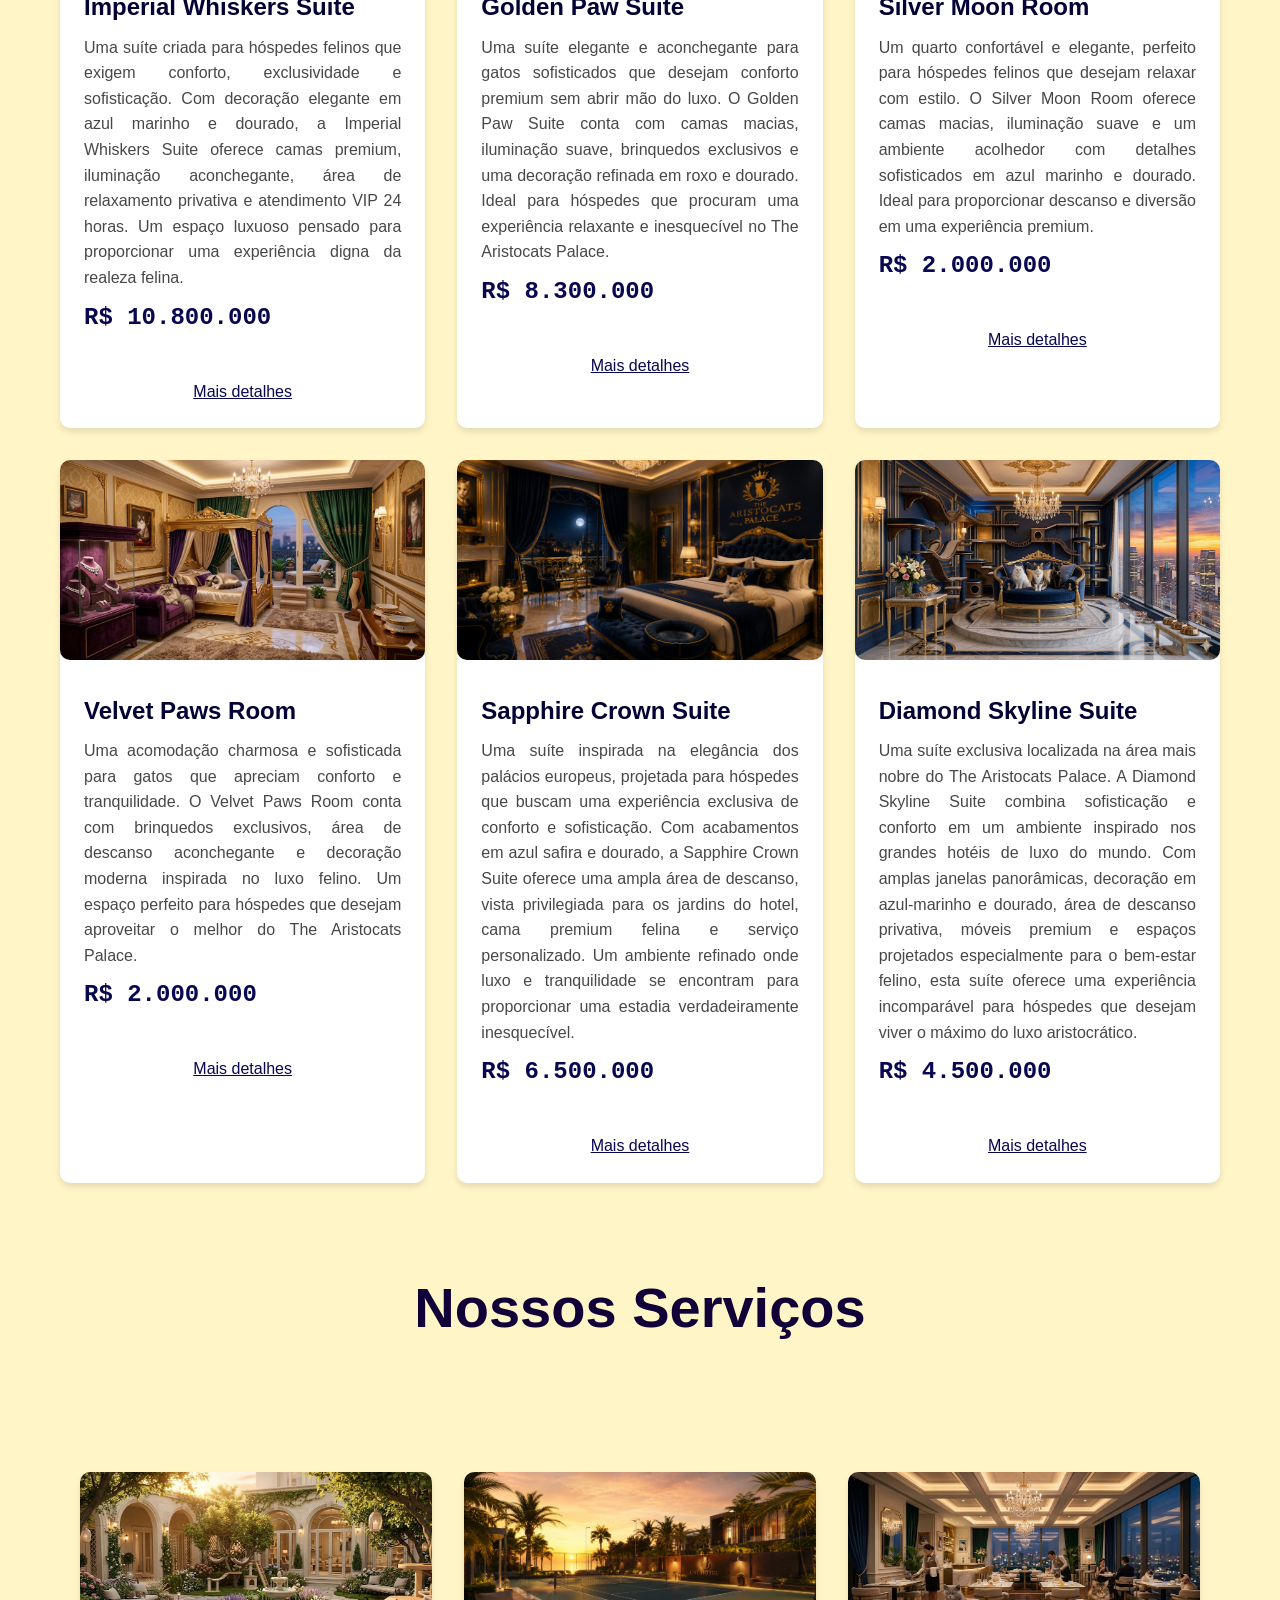
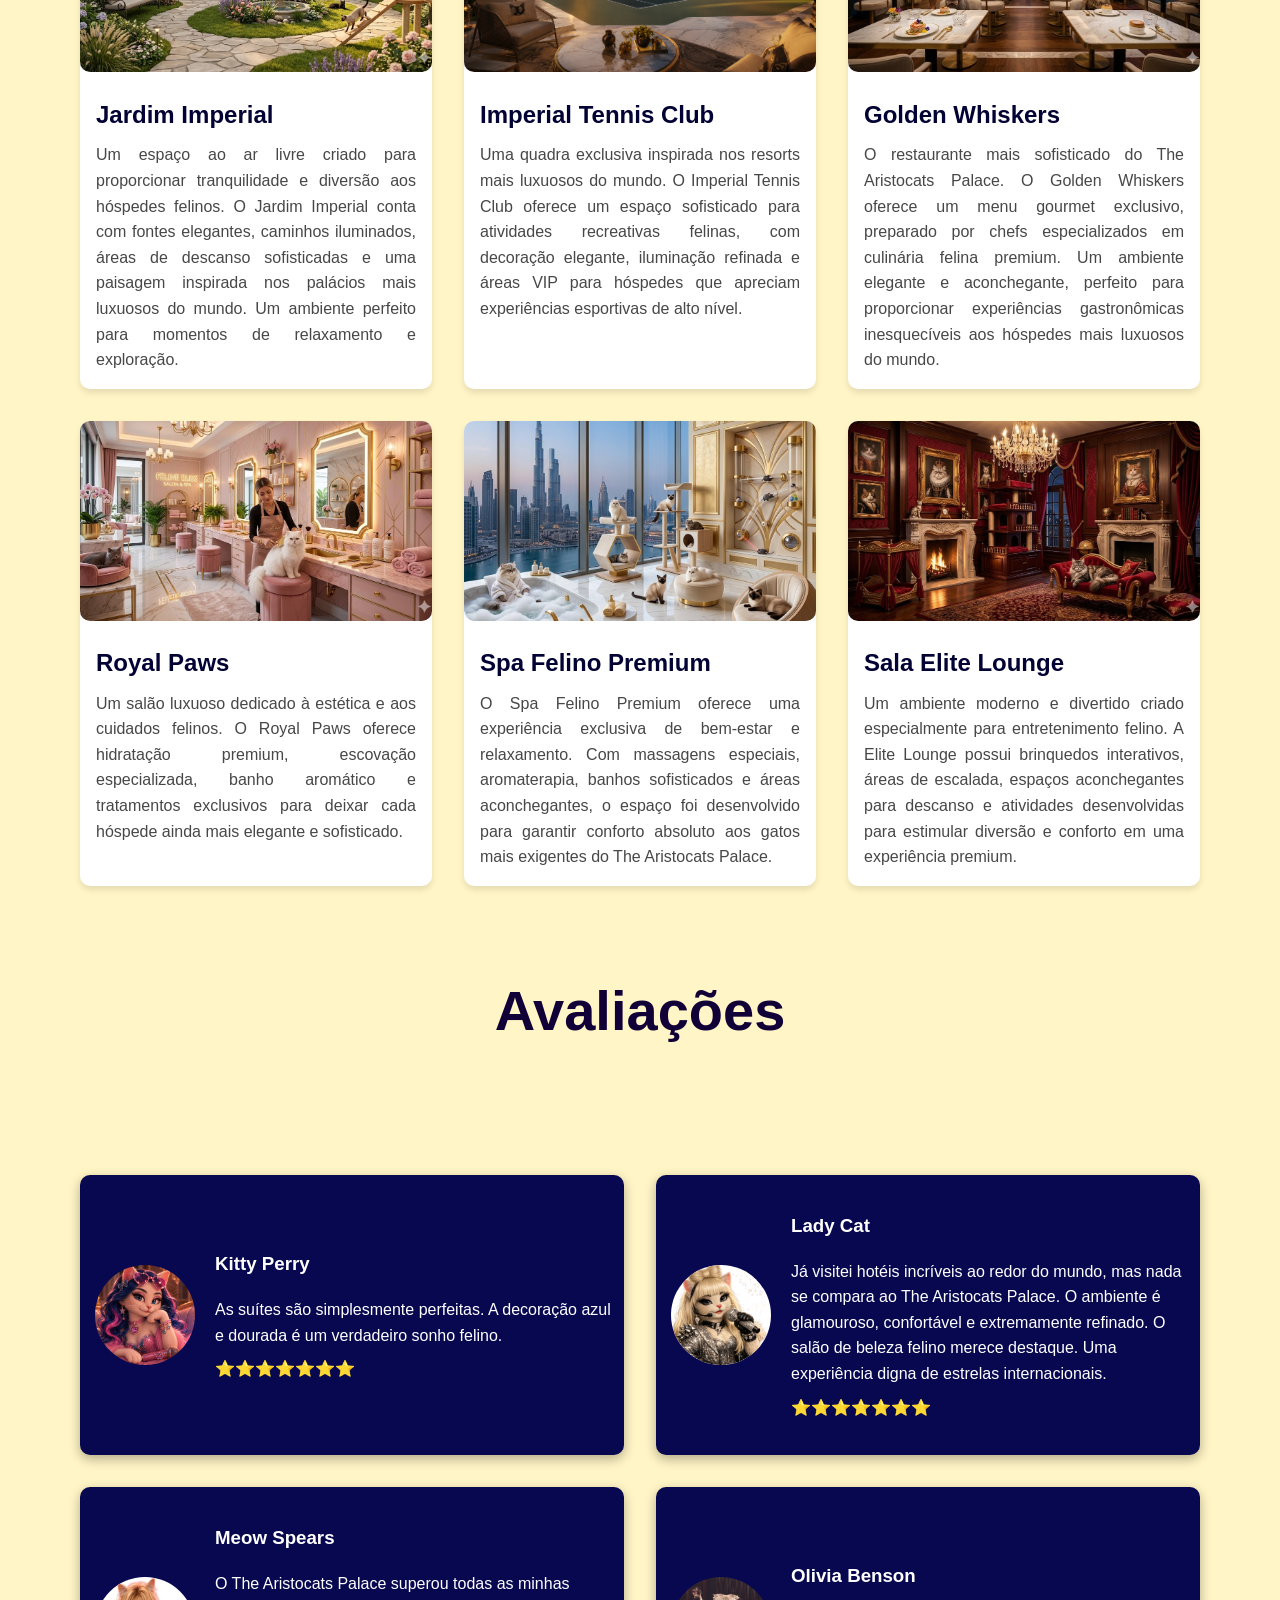
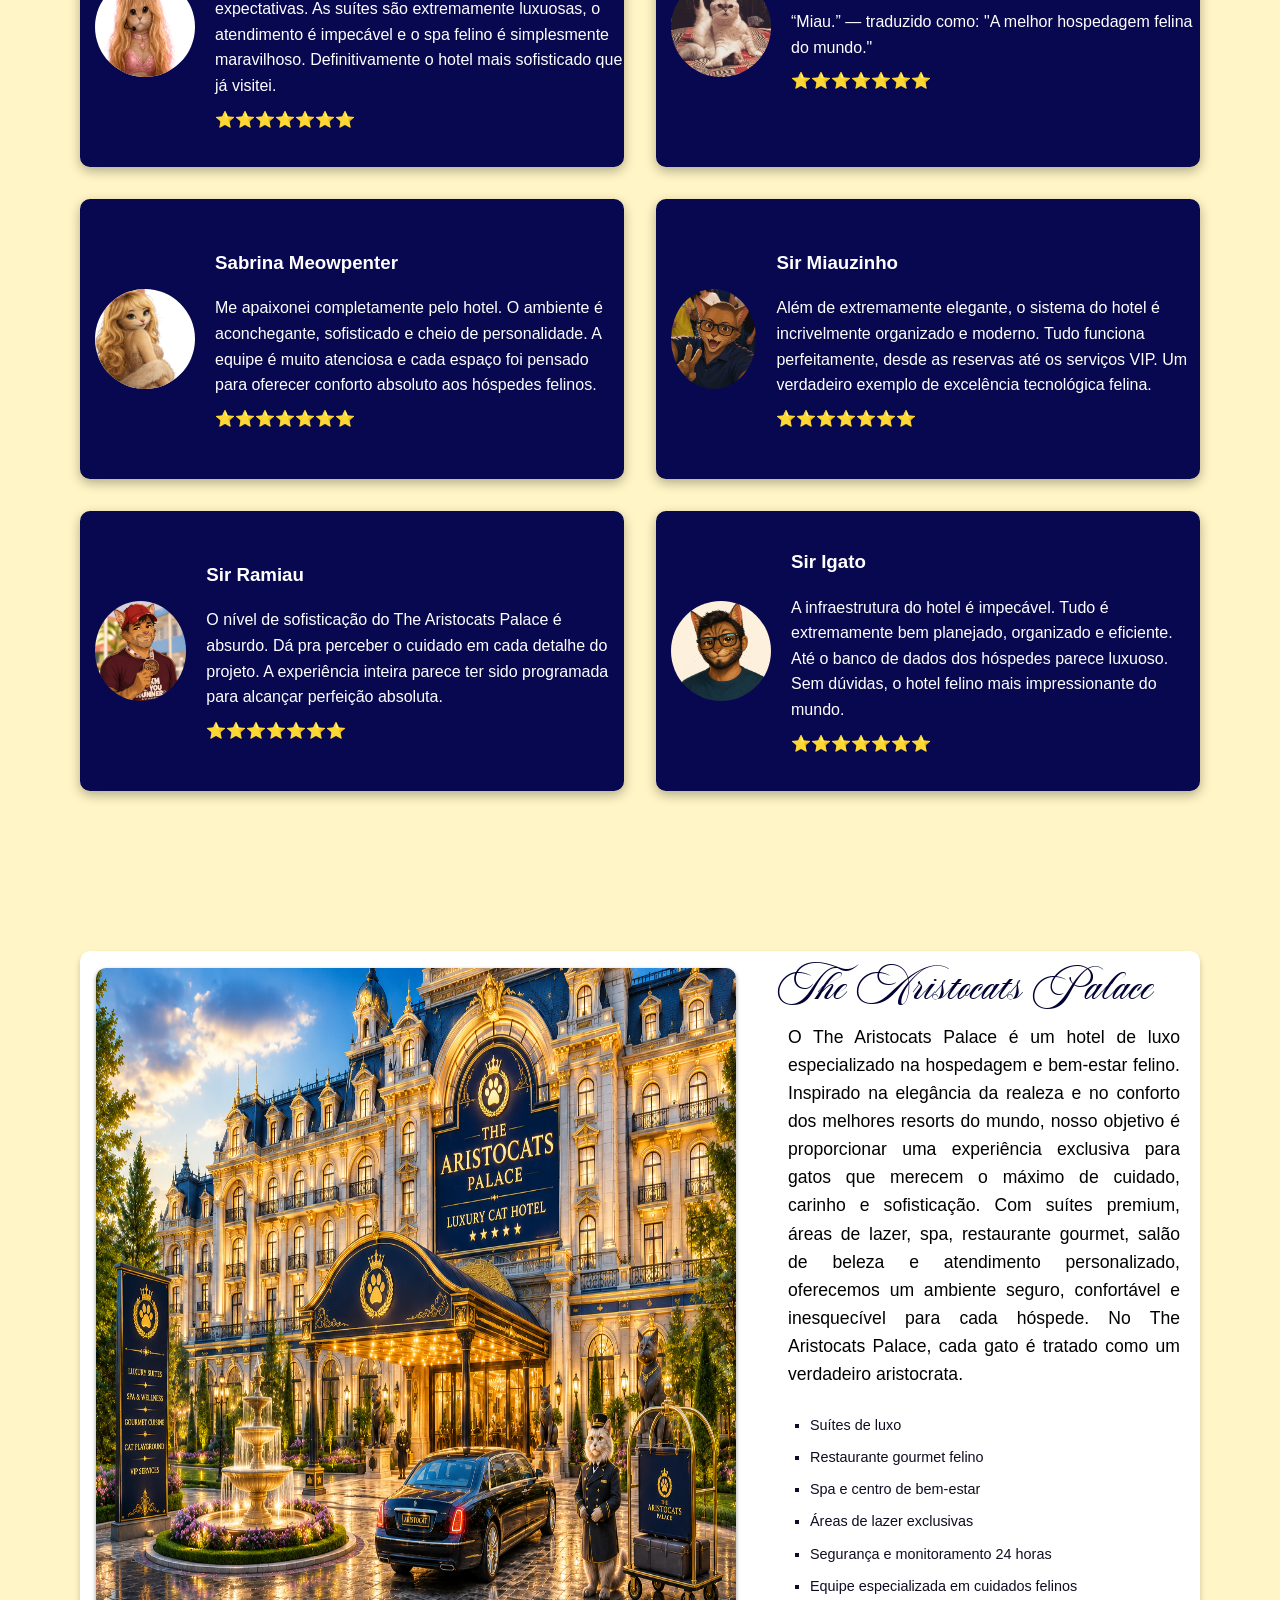
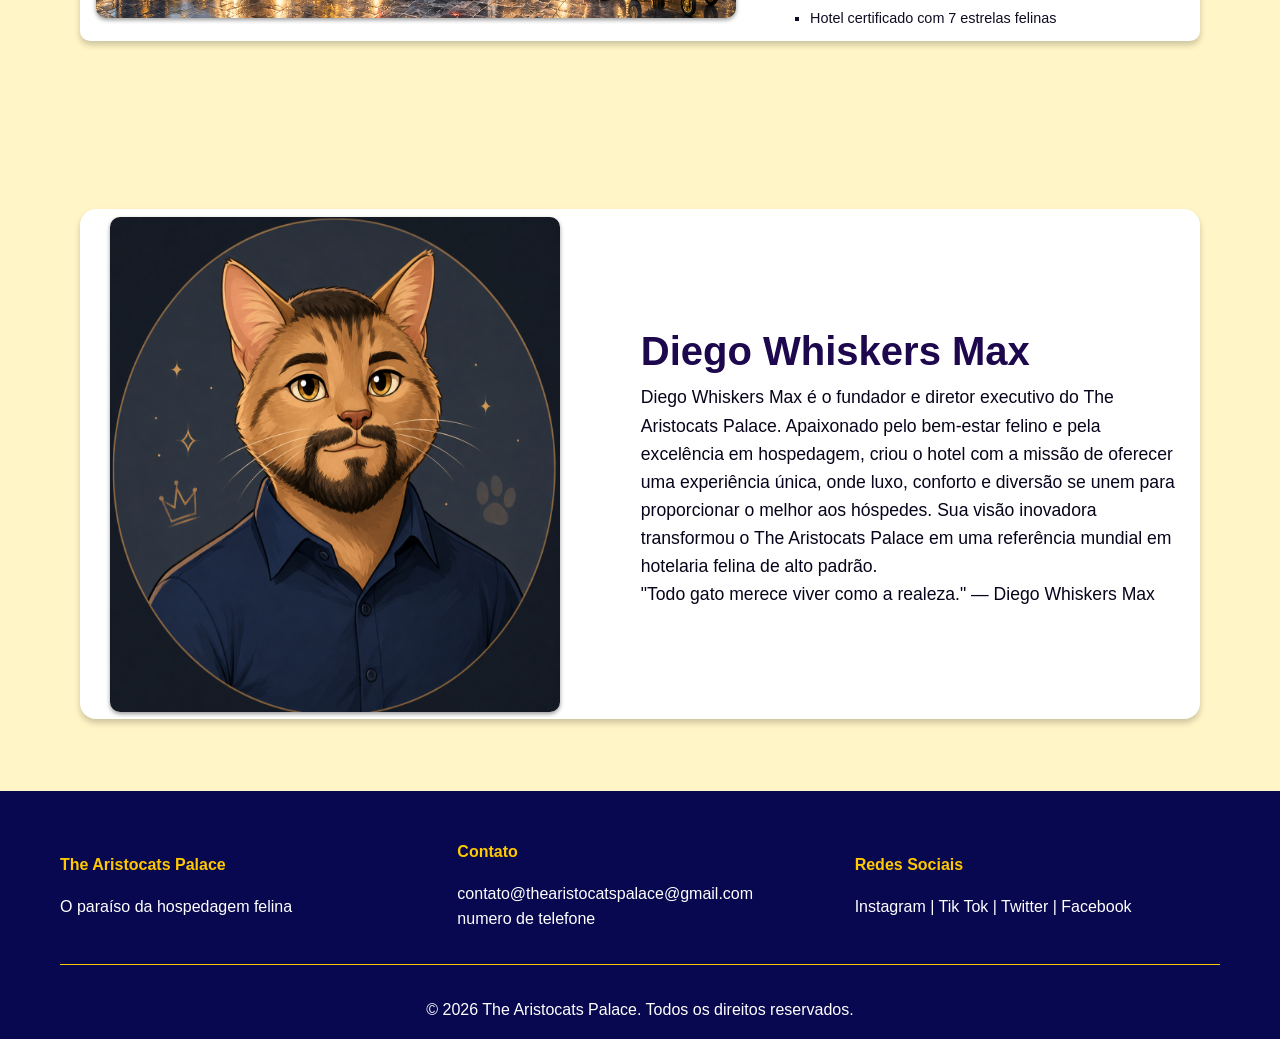
==== commit f2588180: "Hotel" ====
--- a/the-aristocats-palace/index.html
+++ b/the-aristocats-palace/index.html
@@ -159,7 +159,7 @@
             <div class="servico">
             <img src="imagens/restaurante.jpg" alt="Restaurante">
             <div class="servico-content">
-                <h3>Restaurante Golden Whiskers</h3>
+                <h3>Golden Whiskers</h3>
                 <p>O restaurante mais sofisticado do The Aristocats Palace. O Golden Whiskers oferece um menu gourmet 
                 exclusivo, preparado por chefs especializados em culinária felina premium. Um ambiente elegante e 
                 aconchegante, perfeito para proporcionar experiências gastronômicas inesquecíveis aos hóspedes mais 
@@ -171,7 +171,7 @@
             <div class="servico">
             <img src="imagens/salao.jpg" alt="Salão">
             <div class="servico-content">
-                <h3>Salão de Beleza Royal Paws</h3>
+                <h3>Royal Paws</h3>
                 <p>Um salão luxuoso dedicado à estética e aos cuidados felinos. O Royal Paws oferece hidratação premium,
                  escovação especializada, banho aromático e tratamentos exclusivos para deixar cada hóspede ainda mais 
                  elegante e sofisticado.</p>
@@ -193,7 +193,7 @@
             <div class="servico">
             <img src="imagens/vermelho-lazer.jpg" alt="Sala">
             <div class="servico-content">
-                <h3>Sala de Lazer Elite Lounge</h3>
+                <h3>Sala Elite Lounge</h3>
                 <p>Um ambiente moderno e divertido criado especialmente para entretenimento felino. 
                 A Elite Lounge possui brinquedos interativos, áreas de escalada, espaços aconchegantes para descanso e 
                 atividades desenvolvidas para estimular diversão e conforto em uma experiência premium.</p>
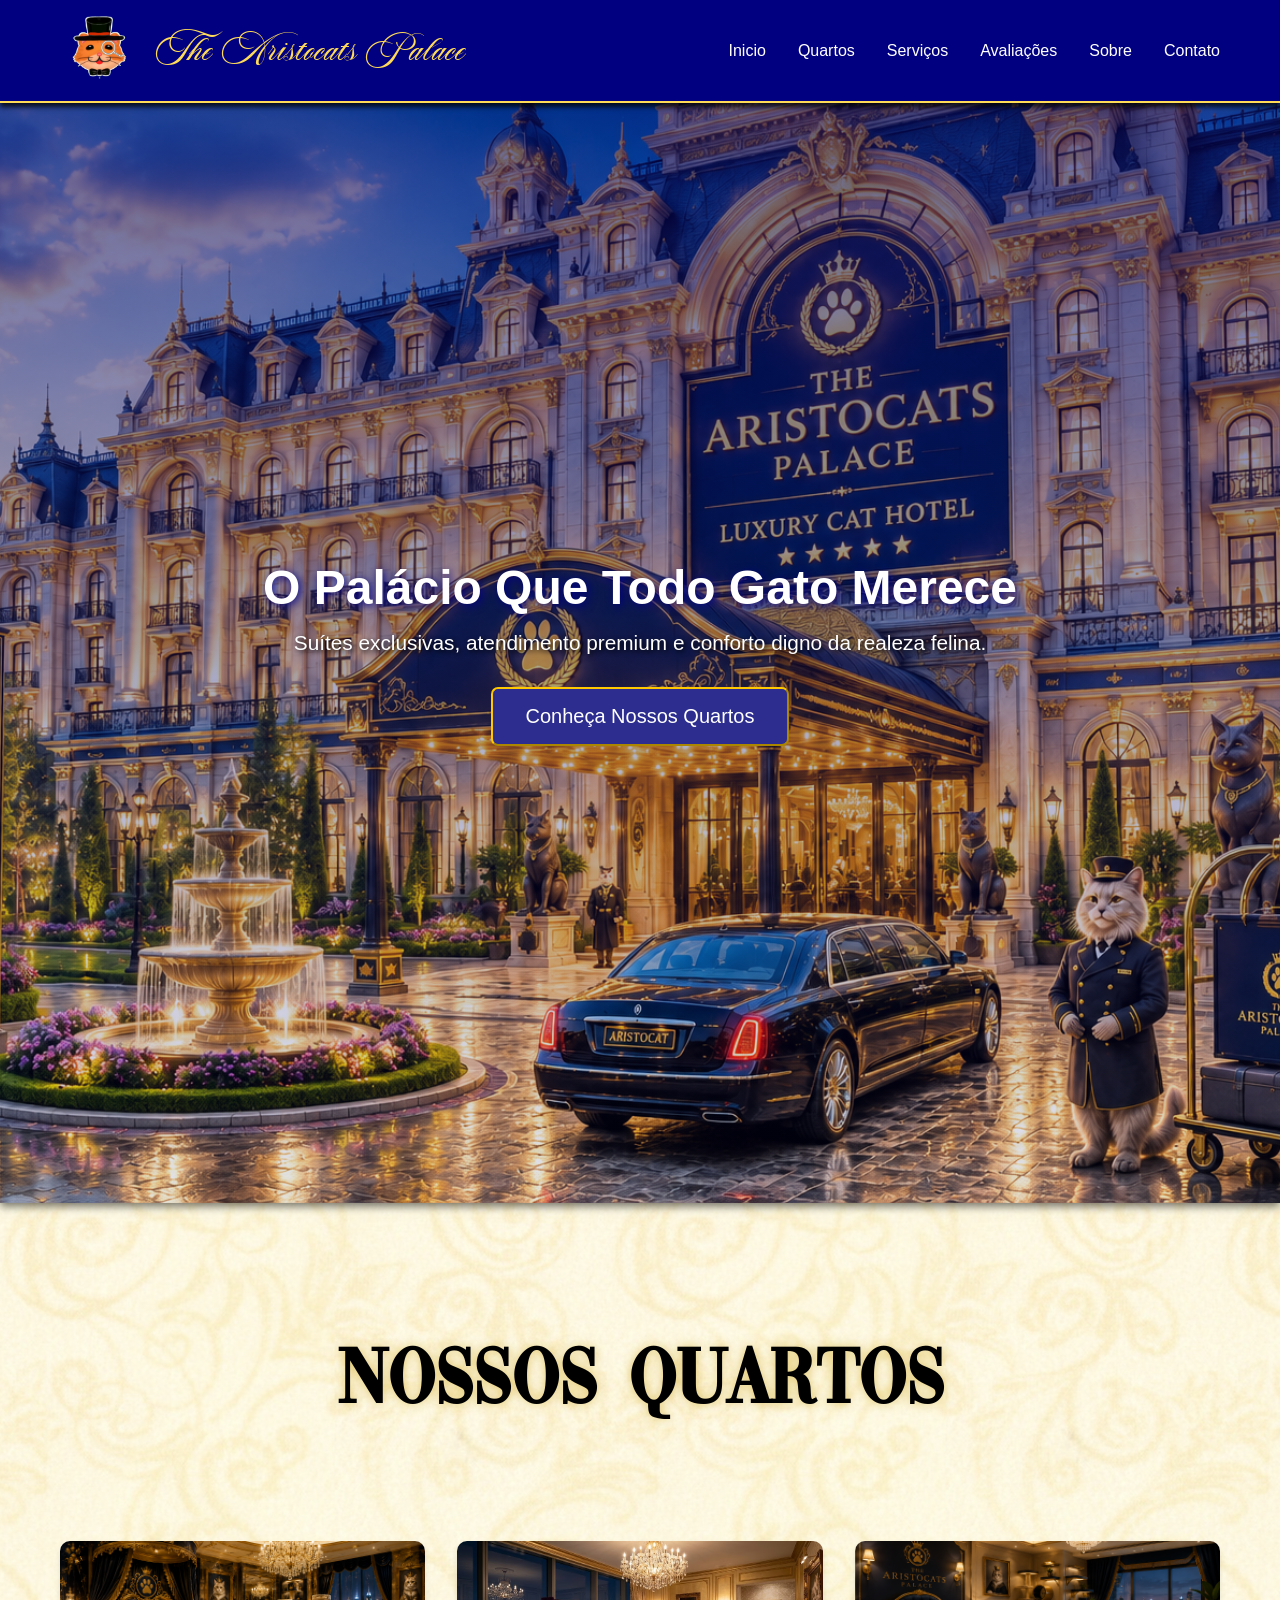
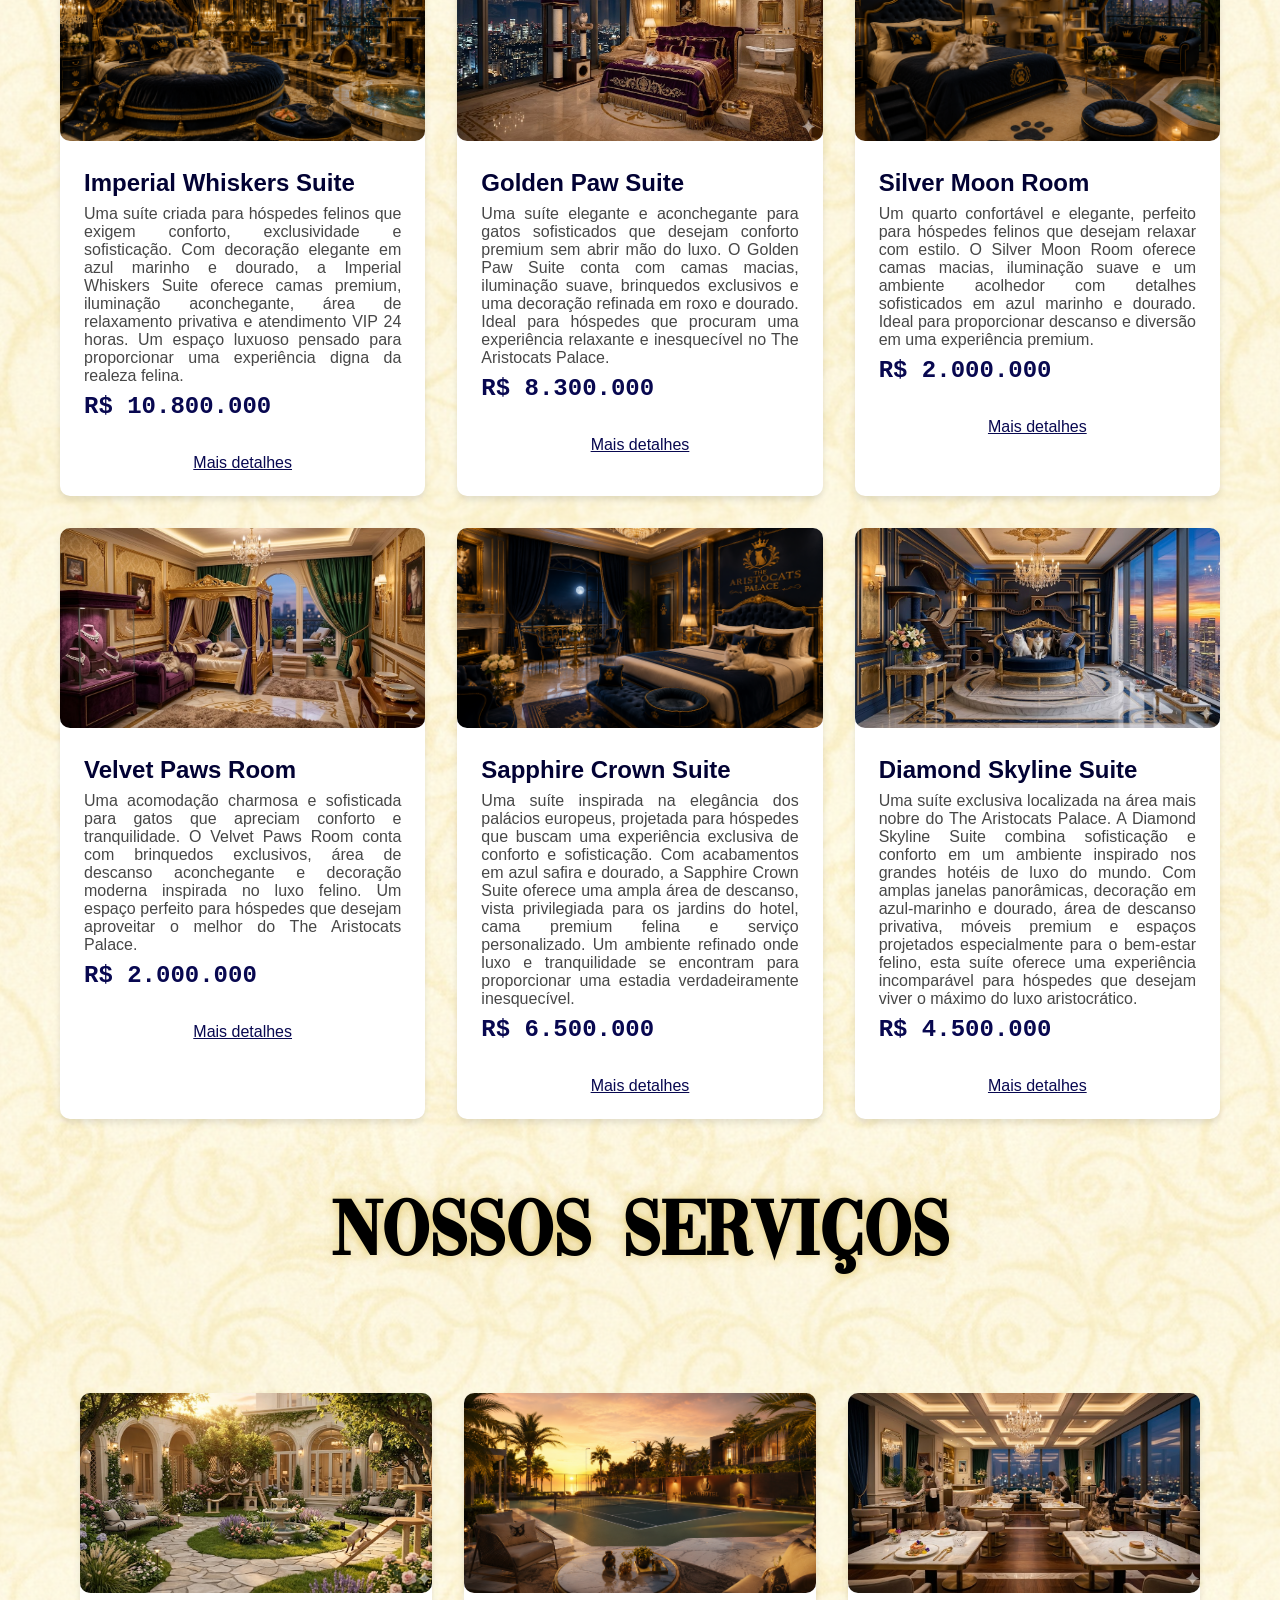
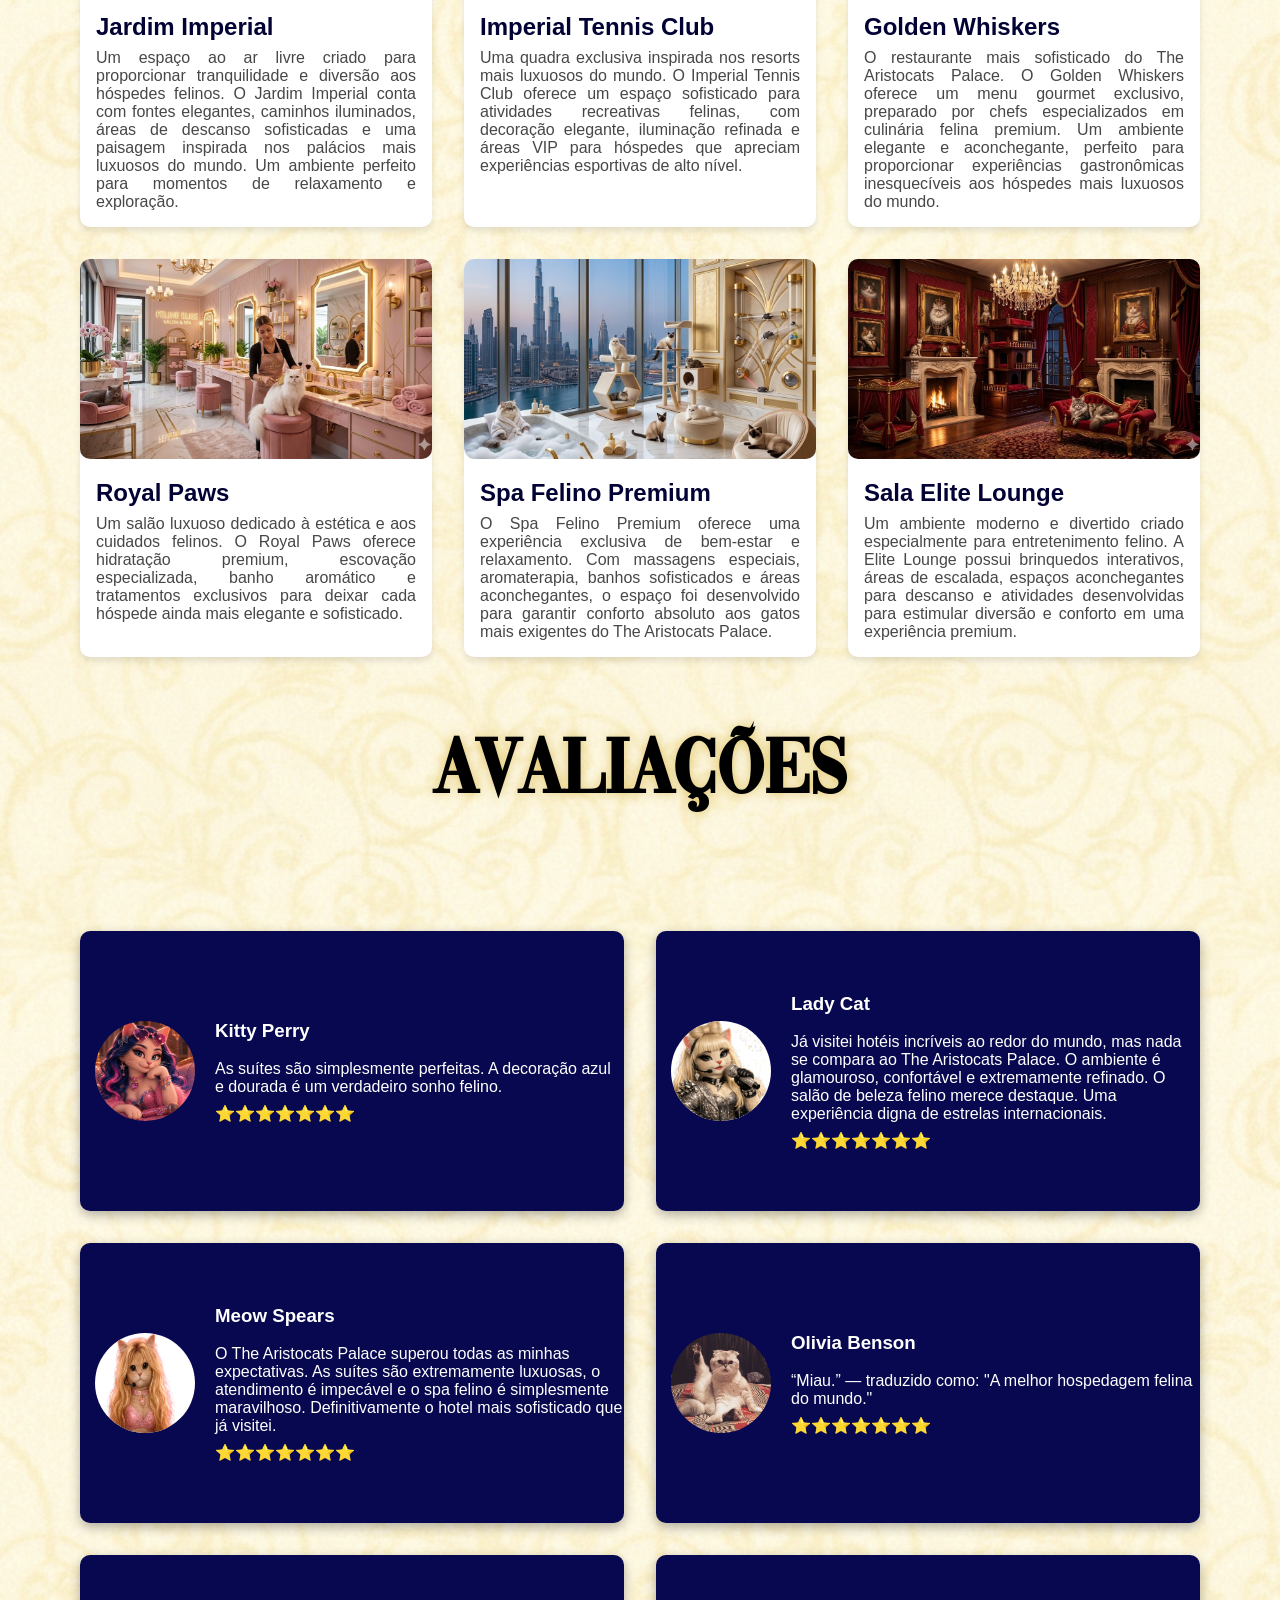
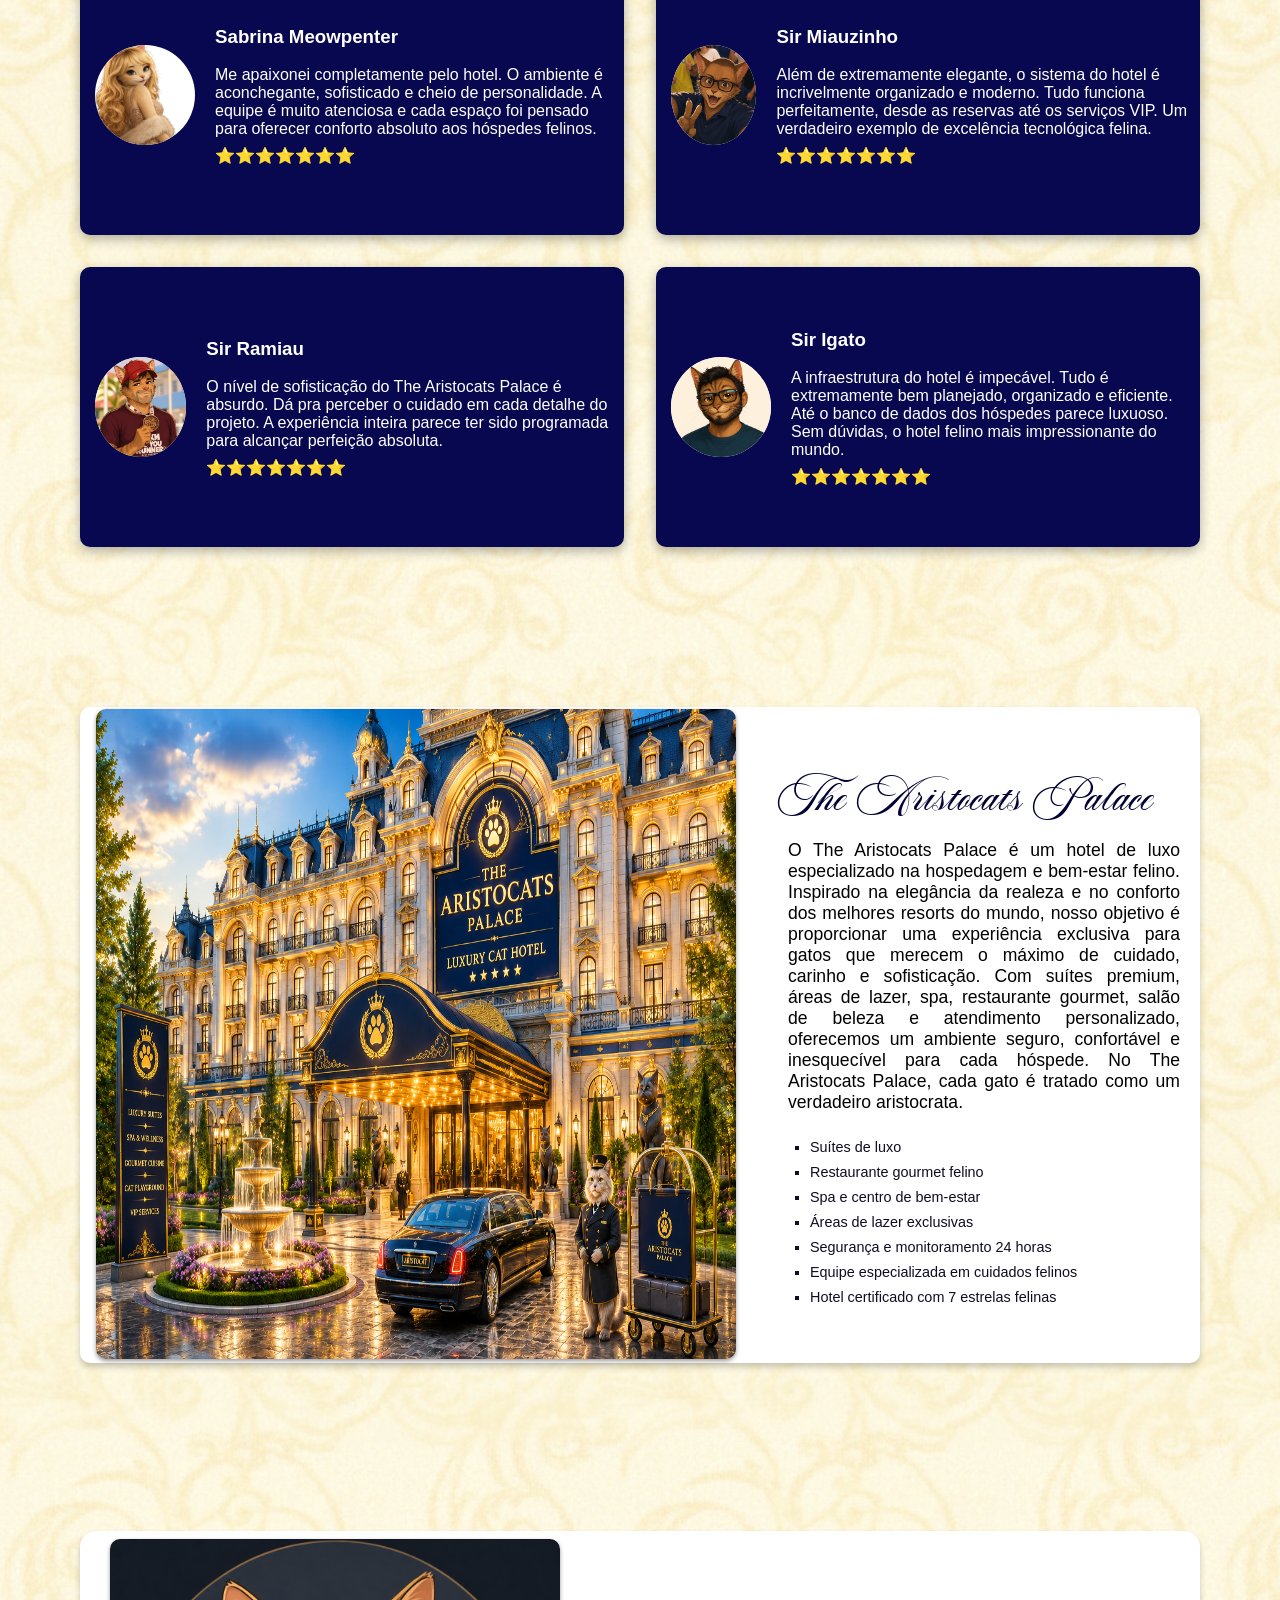
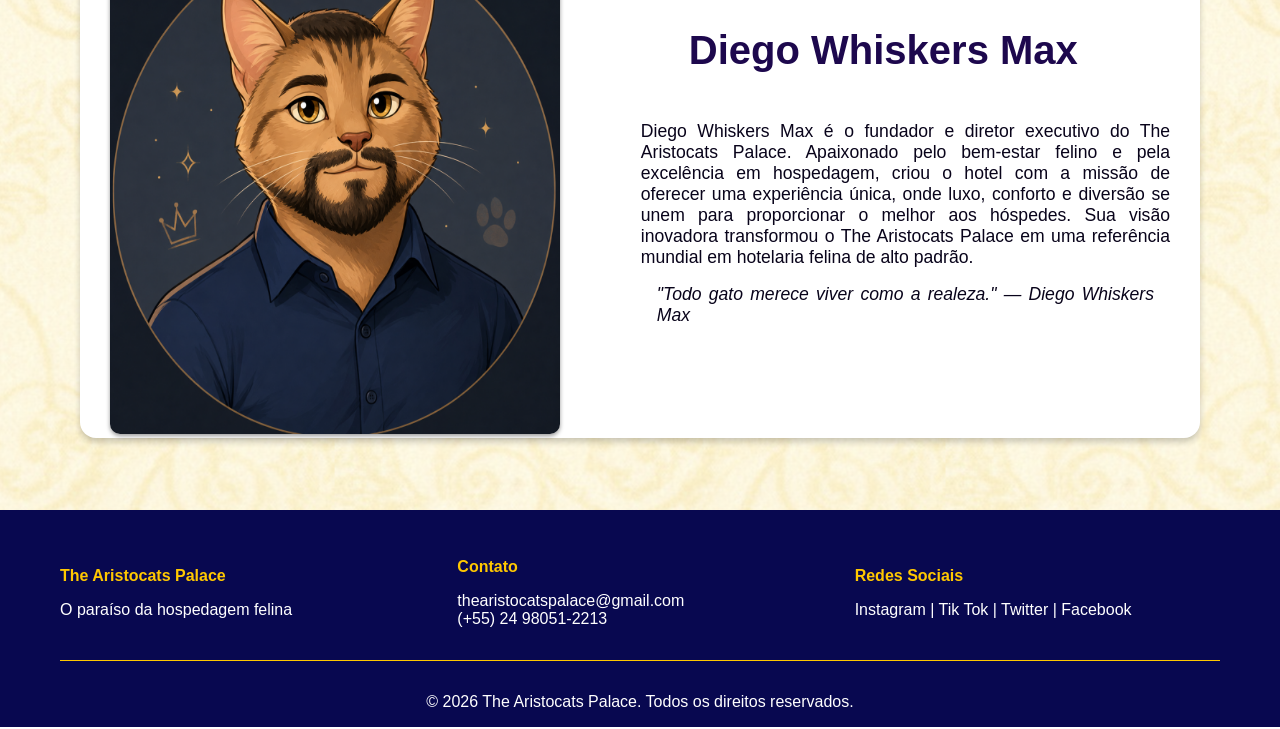
==== commit eaf63a90: "Hotel" ====
--- a/the-aristocats-palace/index.html
+++ b/the-aristocats-palace/index.html
@@ -337,7 +337,7 @@
                     conforto e diversão se unem para proporcionar o melhor aos hóspedes. Sua visão 
                     inovadora transformou o The Aristocats Palace em uma referência mundial em hotelaria 
                     felina de alto padrão.</p>
-                    <p>"Todo gato merece viver como a realeza." — Diego Whiskers Max</p>
+                    <p class="frase">"Todo gato merece viver como a realeza." — Diego Whiskers Max</p>
                 </div>
             </div>
         </div>
@@ -354,8 +354,8 @@
 
             <div class="footer-section">
                 <h4>Contato</h4>
-                <p>contato@thearistocatspalace@gmail.com</p>
-                <p>numero de telefone</p>
+                <p>thearistocatspalace@gmail.com</p>
+                <p>(+55) 24 98051-2213</p>
             </div>
 
             <div class="footer-section">
--- a/the-aristocats-palace/styles.css
+++ b/the-aristocats-palace/styles.css
@@ -7,13 +7,20 @@
     font-family: "AstonScript";
     src: url("./fonts/Aston Script.ttf");
 }
+@font-face {
+    font-family: "Vogue";
+    src: url("./fonts/Vogue.ttf");
+}
 body{
-    background-color:  #fff5c6;
-    font-family: Arial, Helvetica, sans-serif;
-    line-height: 1.6;
-    color: #000;
-}
-
+    background-image:
+    linear-gradient(
+        rgba(255,255,255,0.75),
+        rgba(255,255,255,0.75)
+    ),
+    url("imagens/imagem1.jpg");
+    background-position: center;
+    font-family: 'Segoe UI', Tahoma, Geneva, Verdana, sans-serif;
+}
 .container{
     max-width: 1200px;
     margin: 0 auto;
@@ -27,7 +34,7 @@
     position: sticky;
     top: 0;
     z-index: 100;
-    box-shadow: 0 4px 5px rgba(0,0,0, 0.5);
+    box-shadow: 0 4px 5px rgba(0,0,0, 0.8);
     width: 100%;
     border-bottom: 2px solid #FFDB58;
 }
@@ -64,10 +71,11 @@
 }
 .logoimg{
     width: 80px;
+
 }
 .hero{
     background: linear-gradient(rgba(5, 5, 98, 0.6),rgba(5, 5, 98, 0.1)), url(imagens/hotel.png);
-    height: 900px;
+    height: 1100px;
     display: flex;
     justify-content: center; 
     align-items: center;
@@ -75,7 +83,7 @@
     text-align: center;
     background-size: cover;
     background-position: center;
-    box-shadow: 0 4px 8px rgba(0,0,0,0.2);
+    box-shadow: 0 4px 8px rgba(0,0,0,0.5);
 }
 .hero-content h1{
     font-size: 3rem;
@@ -109,11 +117,12 @@
 }
 .section-tittle{
     text-align: center;
-    font-family: 'Segoe UI', Tahoma, Geneva, Verdana, sans-serif;
-    font-size: 3.5rem;
+    font-family: "Vogue";
+    font-size: 5rem;
     margin-bottom: 2.5rem;
-    color: #110038 ;
+    color: #000;
     padding: 5rem;
+    text-shadow: 0 0 12px rgba(212,175,55,0.7);
 }
 .quart{
     display: flex;
@@ -340,11 +349,18 @@
 .fundador-texto h2{
     font-size: 2.5rem;
     color: #1d084d;
+    padding-bottom: 3rem;
+    margin-left: 3rem;
 }
 .fundador-texto p{
     color: #08031a;
     font-size: 1.1rem;
-    margin-right: 12px;
+    margin-right: 30px;
+    text-align: justify;
+}
+.frase{
+    font-style: italic;
+    padding: 1rem;
 }
 .footer{
     background-color: #080850;
@@ -372,6 +388,8 @@
     padding-top: 2rem;
     border-top: 1px solid  #ffc800;
 }
+
+
 
 
 /* CONFIGURANDO A RESPONSIVIDADE */
@@ -385,9 +403,6 @@
         flex-direction: column;
         align-items: flex-start;
     }
-    .logo{
-        font-size: 1rem;
-    }
     .menu{
         gap: 1rem;
     }
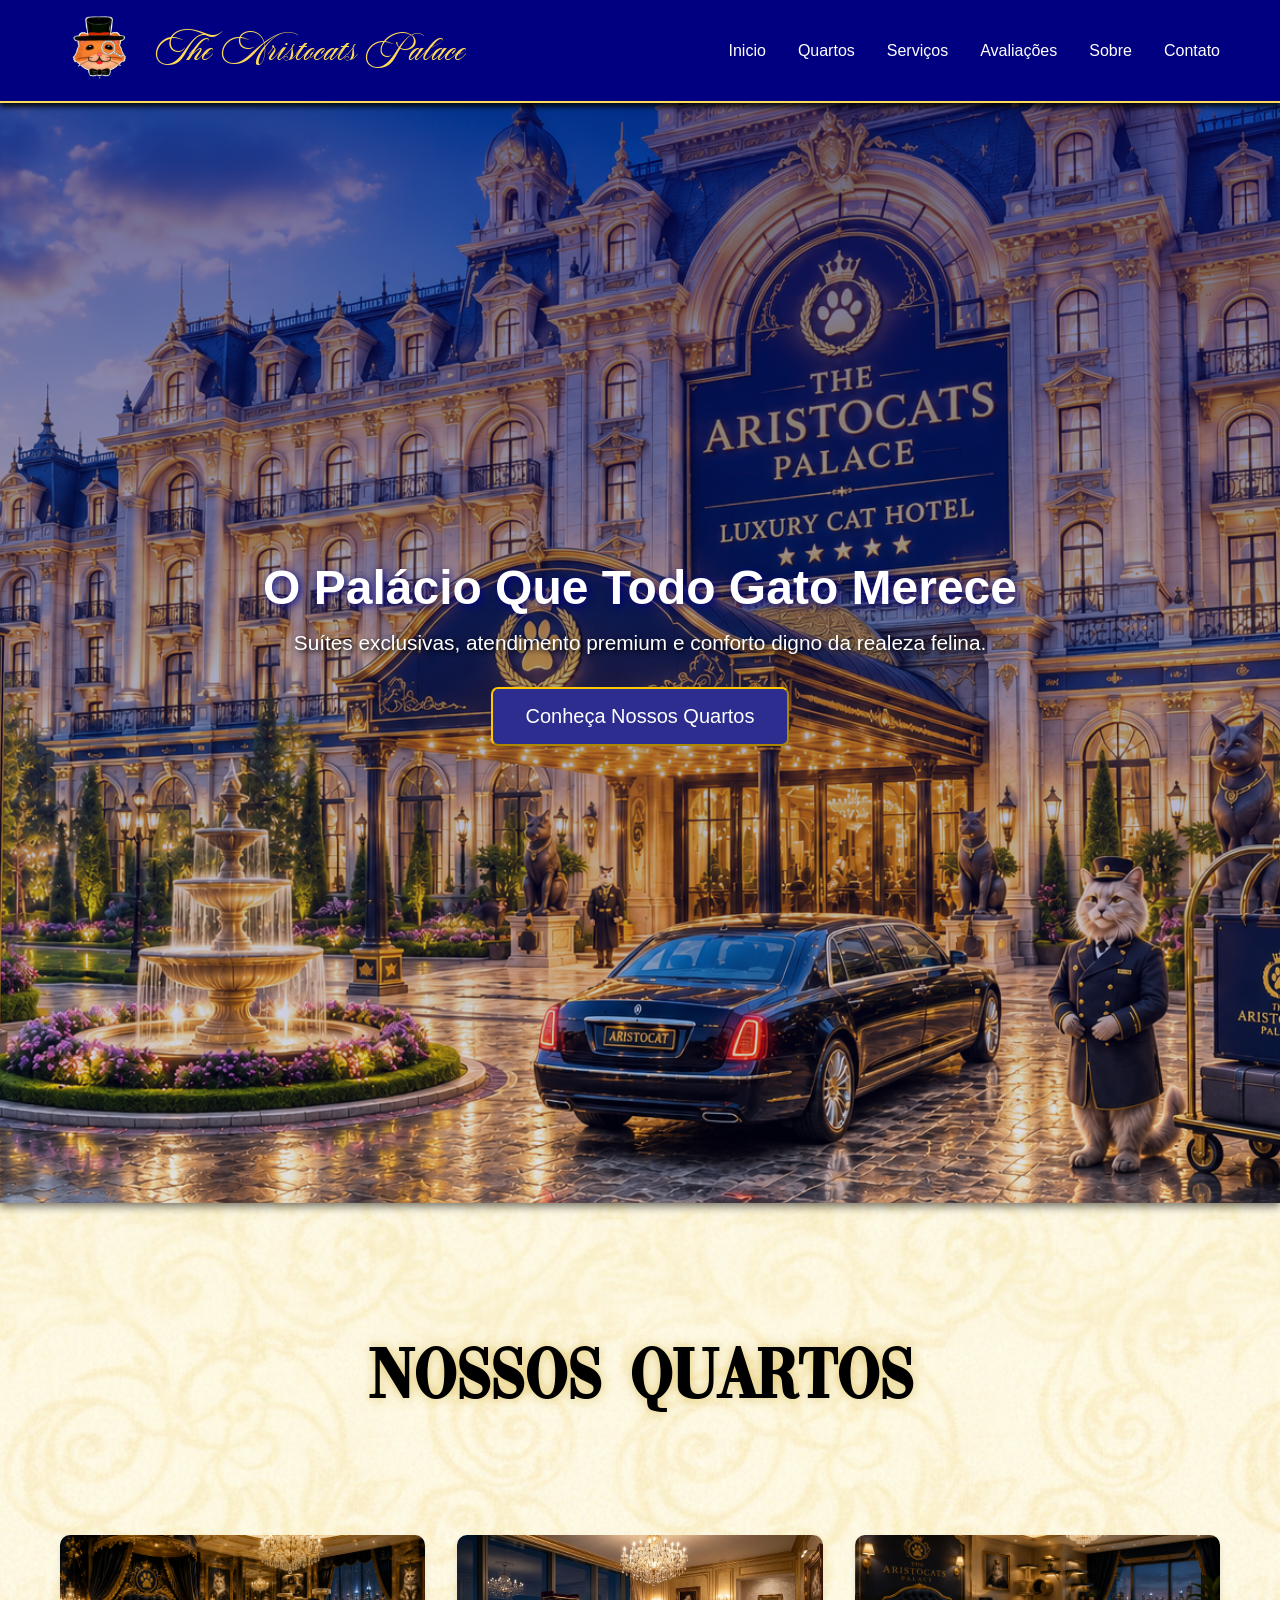
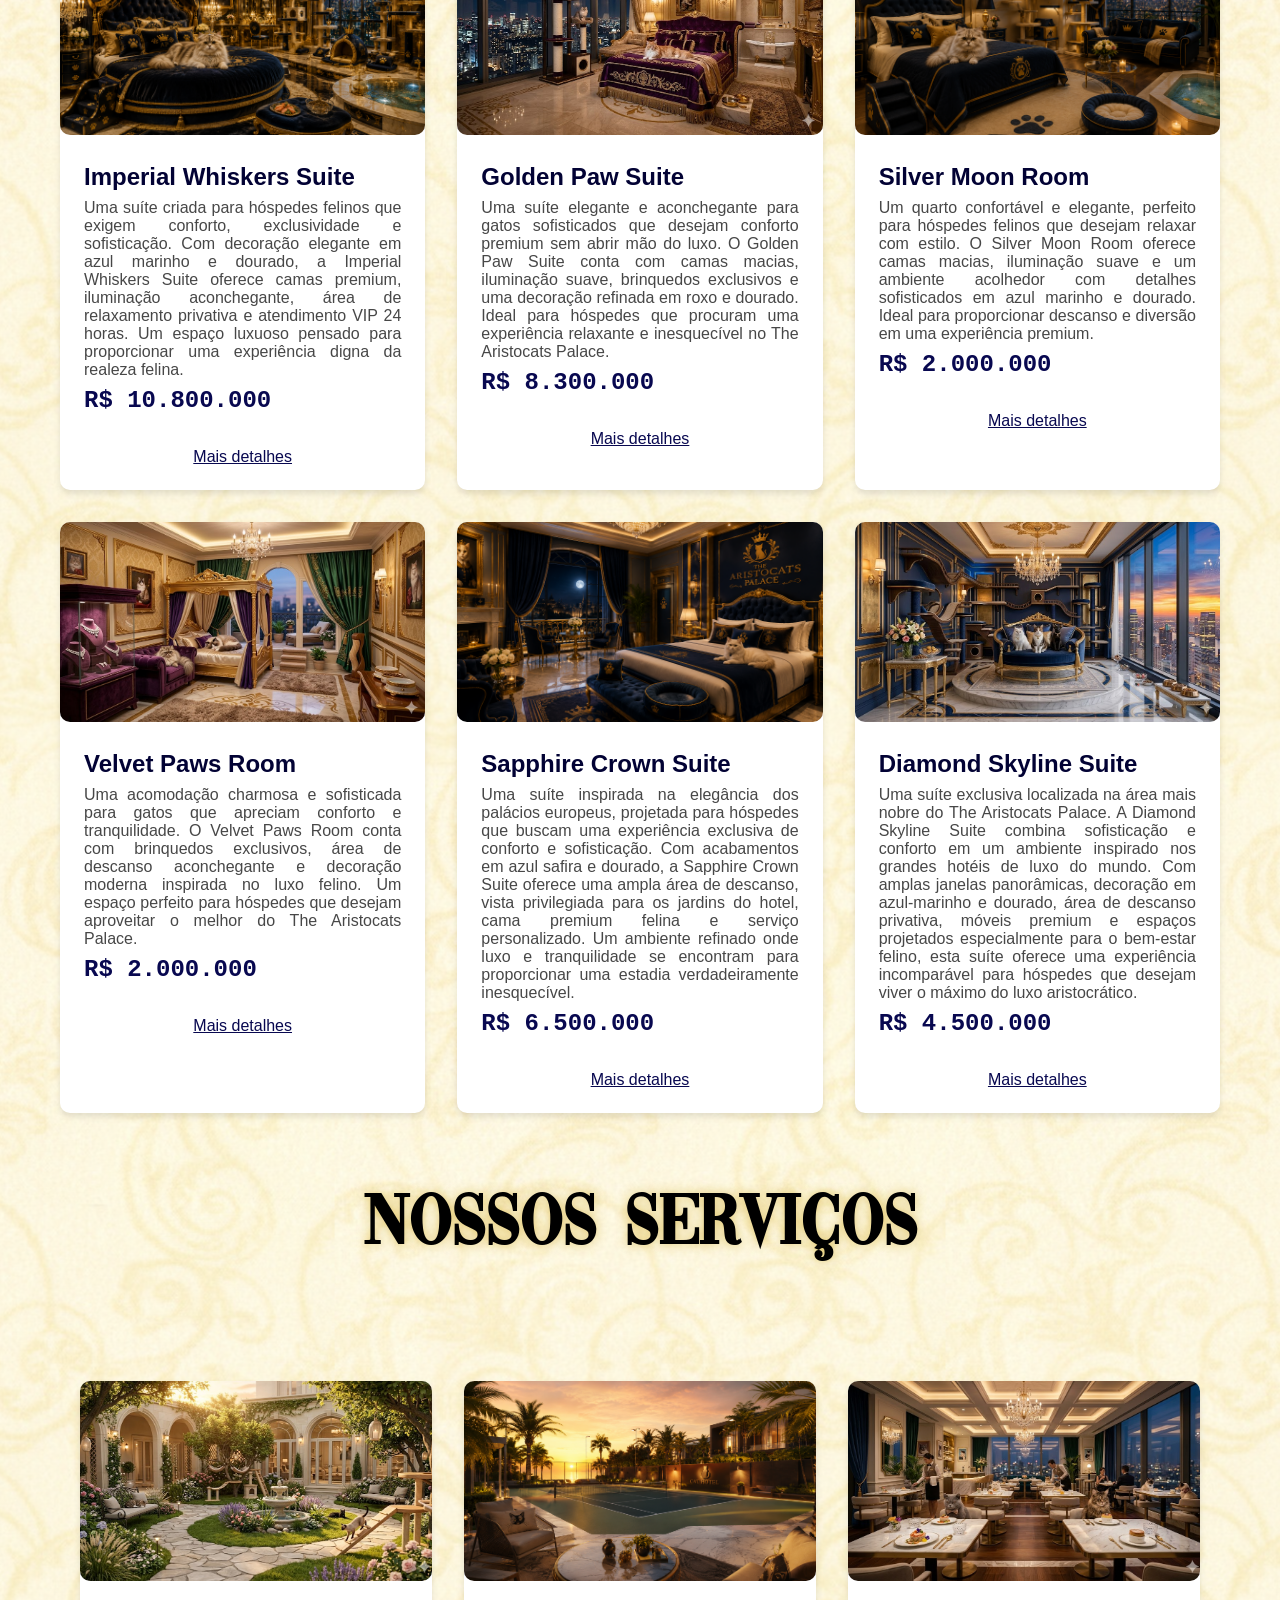
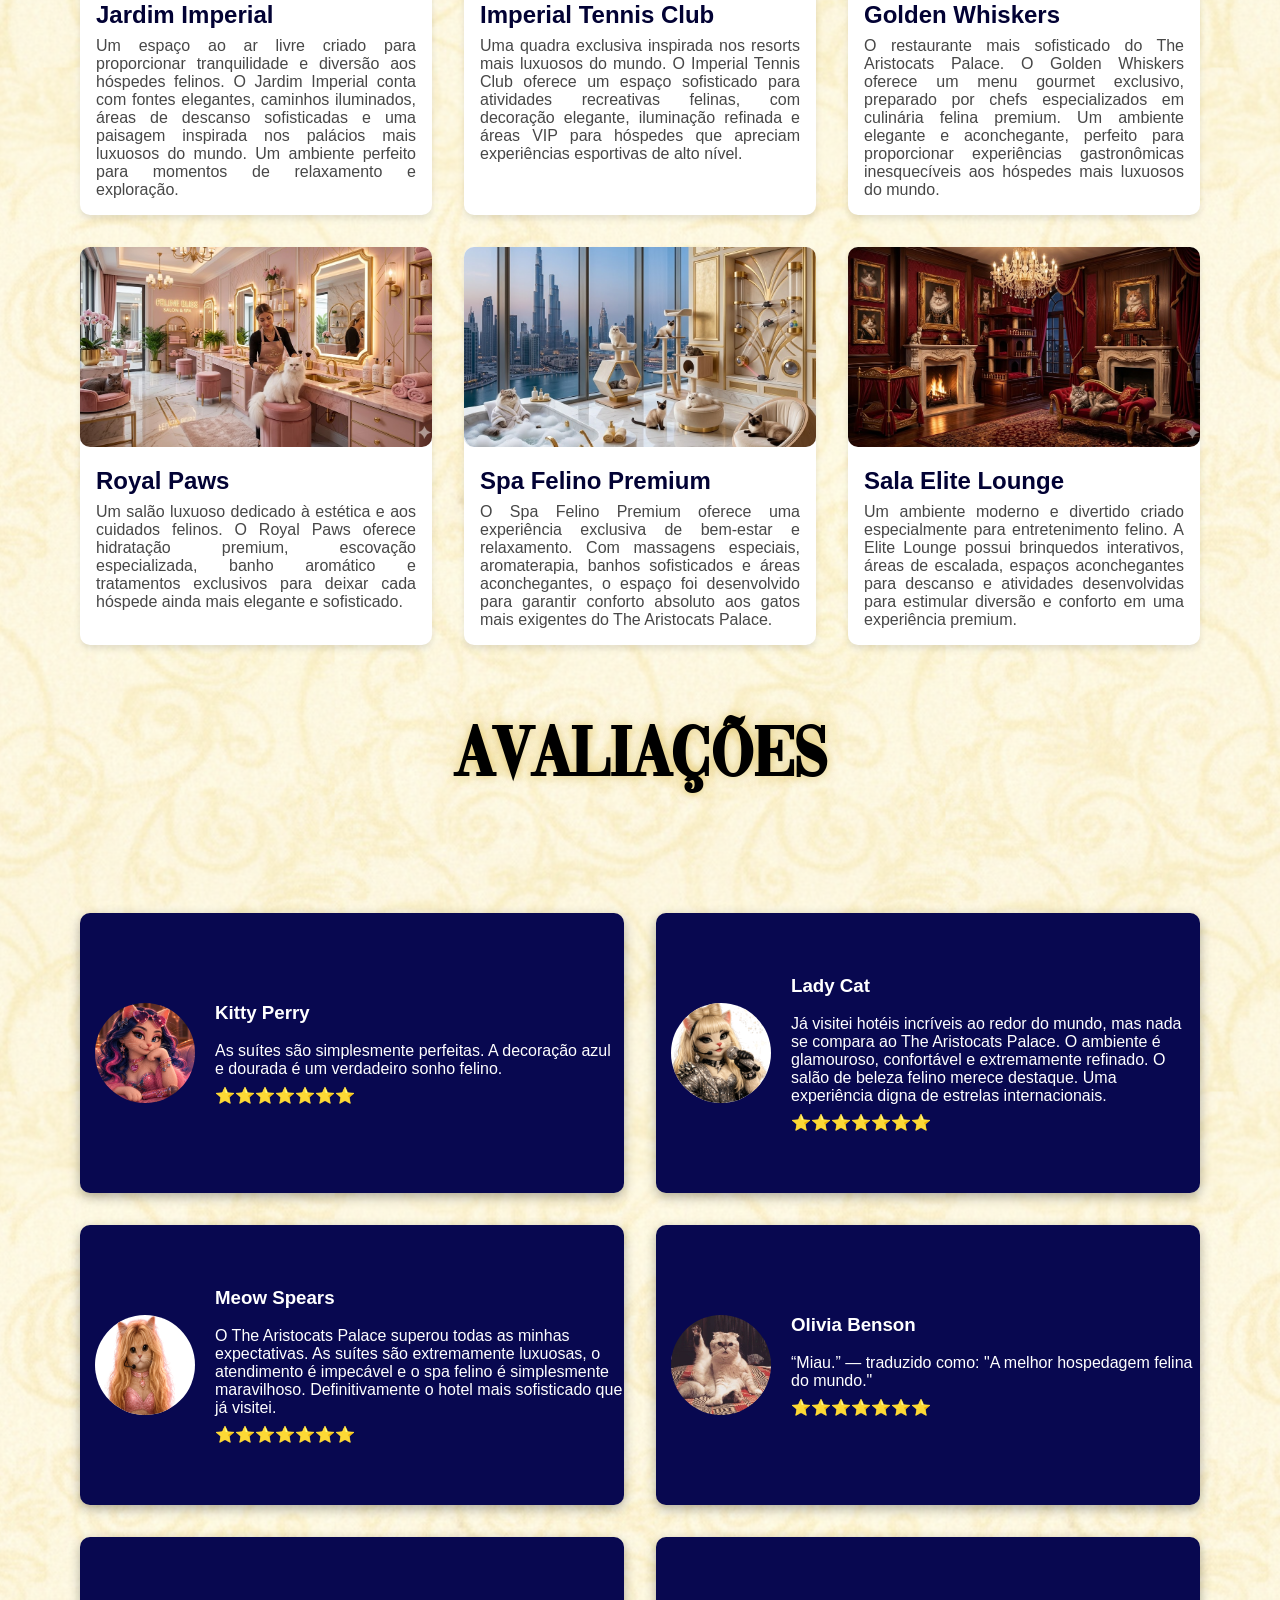
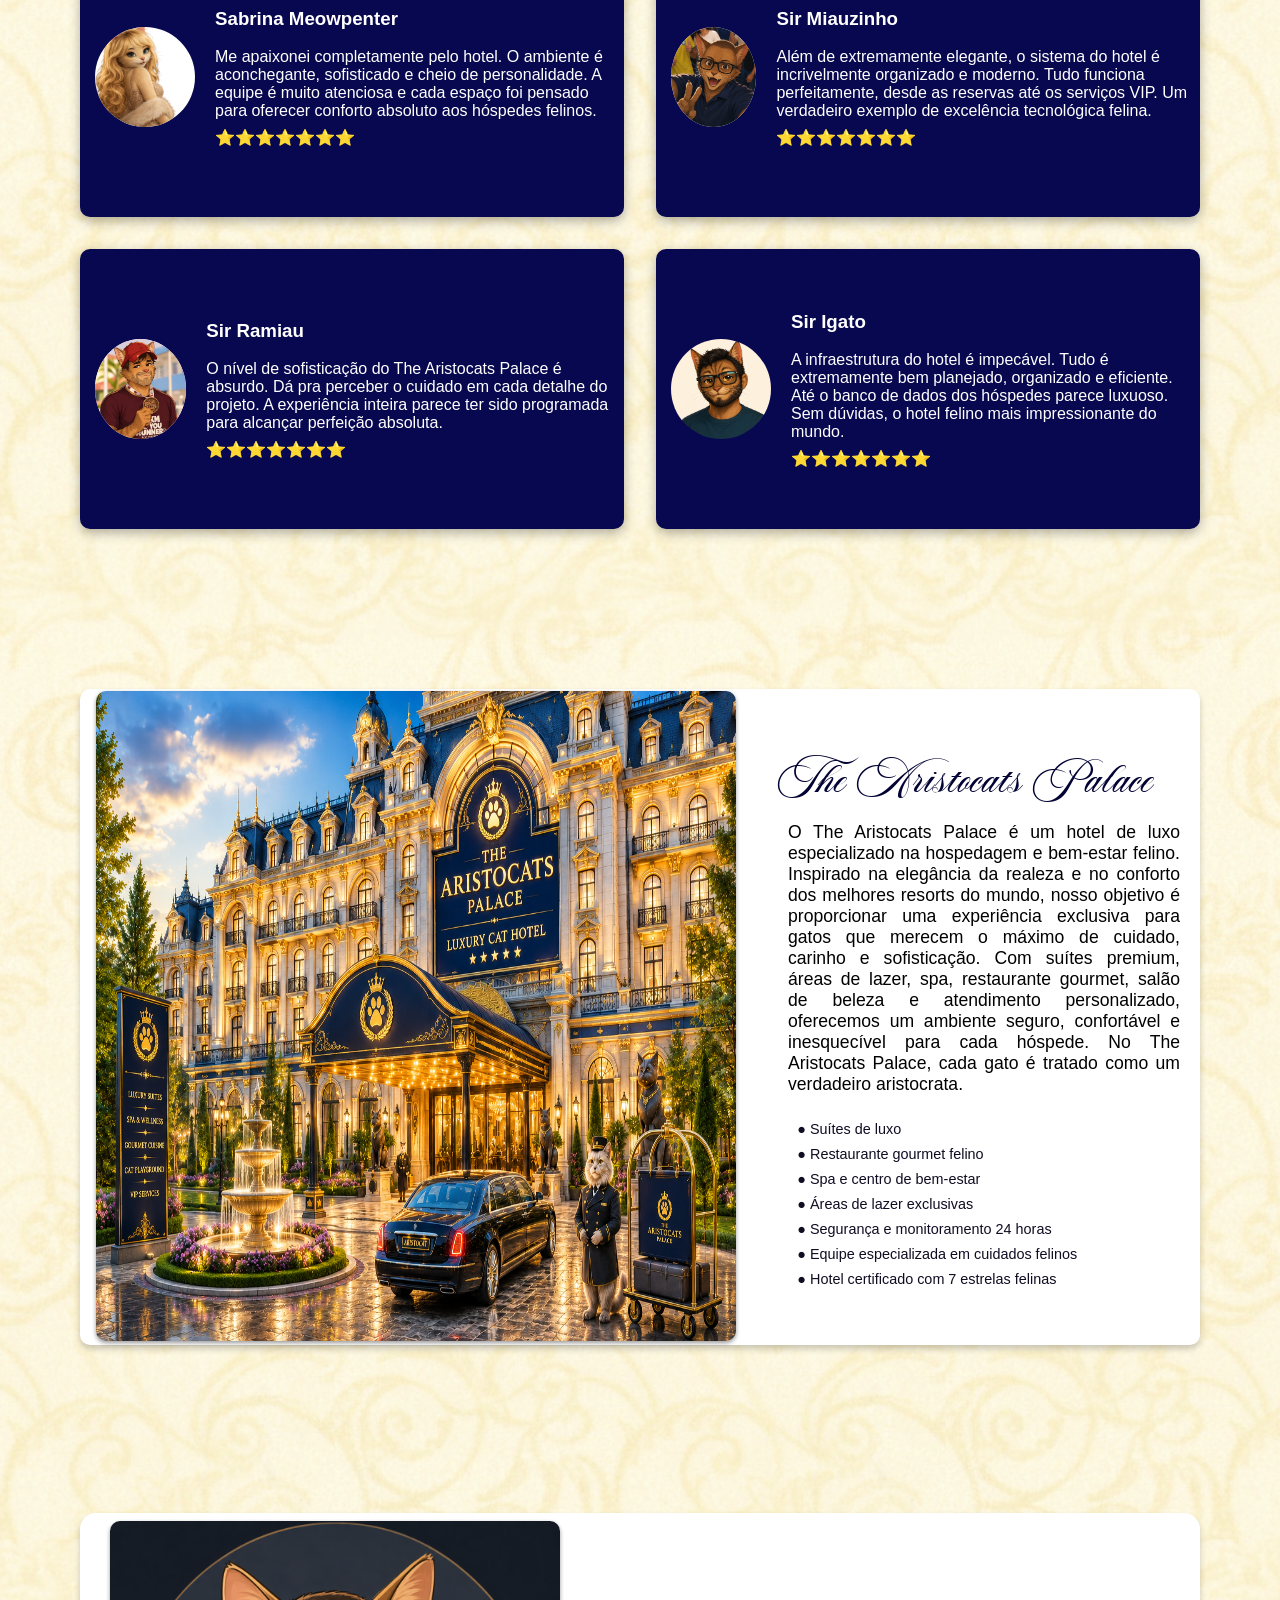
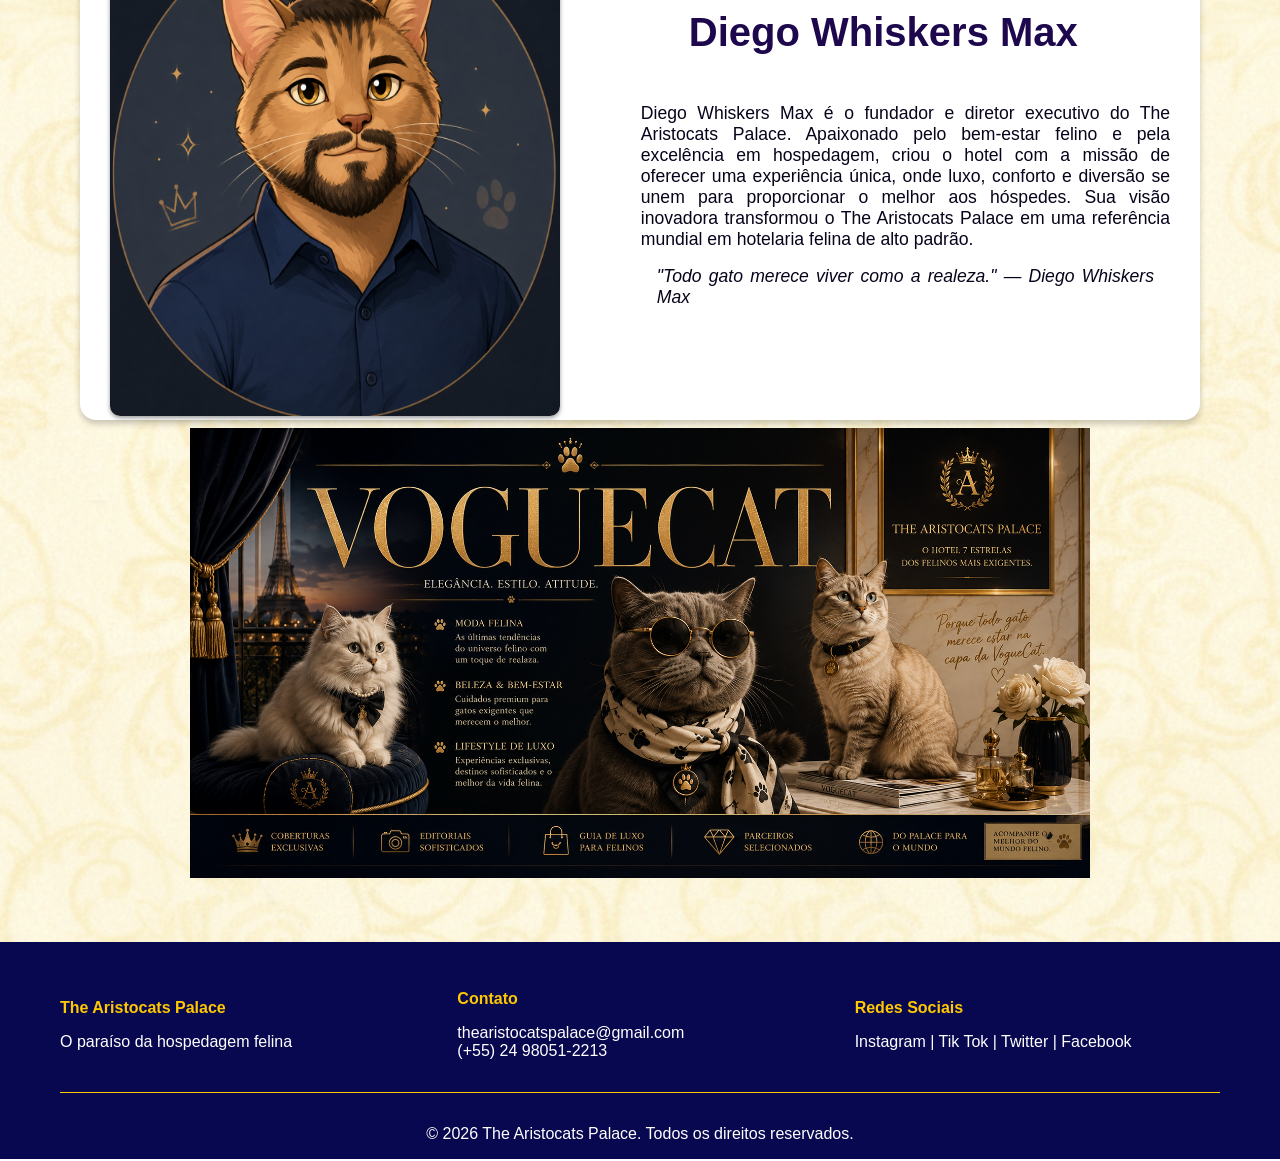
==== commit 542731d4: "HOtel" ====
--- a/the-aristocats-palace/index.html
+++ b/the-aristocats-palace/index.html
@@ -342,6 +342,18 @@
             </div>
         </div>
      </section>
+
+    <section class="area-anuncio">
+        <div class="anuncios">
+        <br>
+        <aside>
+            <a href="https://www.vogue.com/">
+        <img src="imagens/vogue-cat.png" alt="VogueCat">
+            </a>
+        </aside>
+        </div>
+        </section>
+        
    </main>
    <footer class="footer" id="contato">
     <div class="container">
--- a/the-aristocats-palace/styles.css
+++ b/the-aristocats-palace/styles.css
@@ -118,7 +118,7 @@
 .section-tittle{
     text-align: center;
     font-family: "Vogue";
-    font-size: 5rem;
+    font-size: 4.5rem;
     margin-bottom: 2.5rem;
     color: #000;
     padding: 5rem;
@@ -303,7 +303,7 @@
     text-align: justify;
 }
 .beneficios{
-    list-style: square;
+    list-style-type: " ● ";
     margin-top: 1rem;
     margin-left: 2rem;
     display: flex;
@@ -362,6 +362,33 @@
     font-style: italic;
     padding: 1rem;
 }
+
+
+.area-anuncios{
+    width:100%;
+    padding:50px 0;
+    text-align:center;
+}
+
+.anuncios{
+    width:100%;
+    display:flex;
+    justify-content:center;
+}
+
+.anuncios aside{
+    width:80%;
+    max-width:900px;
+}
+
+.anuncios aside img{
+    width:100%;
+    height:auto;
+    display:block;
+}
+
+
+
 .footer{
     background-color: #080850;
     color: white;
@@ -388,10 +415,80 @@
     padding-top: 2rem;
     border-top: 1px solid  #ffc800;
 }
-
-
-
-
+.quart1-tittle{
+    text-align: center;
+    font-family: "Vogue";
+    font-size: 2.8rem;
+    margin-bottom: 2.5rem;
+    color: #000;
+    padding: 1rem;
+    text-shadow: 0 0 12px rgba(212,175,55,0.7);
+}
+
+.quarto01-flex{
+    display: flex;
+    gap: 0.1rem;
+    align-items: center;
+    background-color: white;
+    border-radius: 16px;
+    box-shadow: 0 4px 6px rgba(0,0,0,0.2);
+    flex: 1;
+    min-width: 1000px;
+    max-height: 900px;
+    transition: transform 0.3s;
+}
+.quarto-01{
+    flex: 1;
+    flex-direction: column;
+    gap: 1rem;
+    padding: 10px;
+    text-align: justify;
+}
+.quarto-01 h2{
+    font-size: 1.8rem;
+    font-family: "AstonScript";
+    color: #020234;
+    margin-top: 5px;
+}
+.quarto-01 p{
+    padding: 10px;
+    color: #000;
+    font-size: 1.1rem;
+    text-align: justify;
+}
+.quarto-01 h4{
+    align-items: center;
+}
+.coisas-quarto{
+    list-style-type: " ● ";
+    margin-top: 1rem;
+    margin-left: 2rem;
+    display: flex;
+    flex-direction: column;
+    gap: 0.5rem;
+}
+.coisas-quarto li{
+    color: #100c22;
+    font-size: 0.9rem;
+    margin-bottom: 1px;
+}
+.quarto01-img{ 
+    flex: 1;
+    padding: 35px;
+}
+.quarto01-img img{
+    height: 495px;
+    width: 1000px;
+    border-radius: 10px;
+    box-shadow: 0 2px 4px rgb(0, 0, 0, 0.4);
+    margin-left: 50px;
+   
+}
+.preco-detalhes{
+  font-size: 1rem;
+  color: #080850;
+  font-weight: bold;
+}
 /* CONFIGURANDO A RESPONSIVIDADE */
 /* MEDIA QUERY: É um recurso do CSS para ajustar elementos conforme a largura da tela */
 /* O BREAKPOINT PARA UM CELULAR É APROXIMADAMENTE 768px */
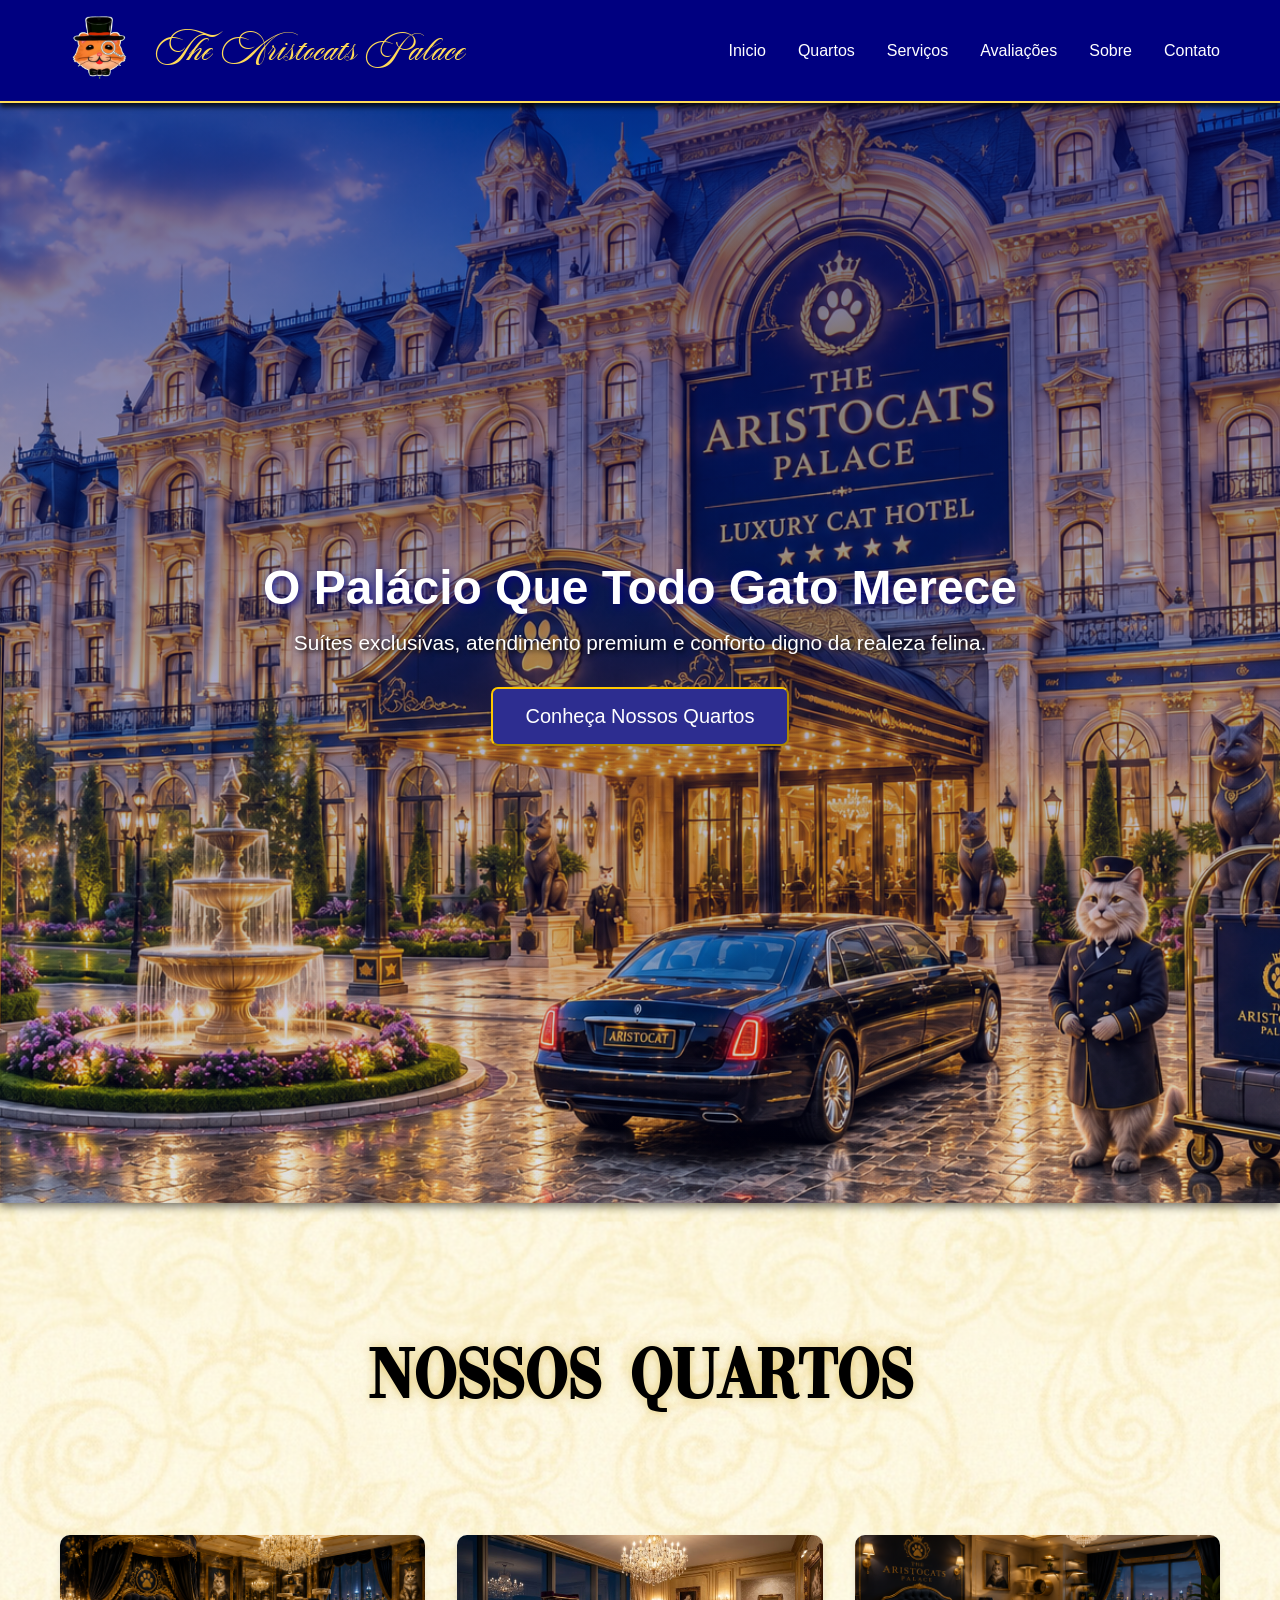
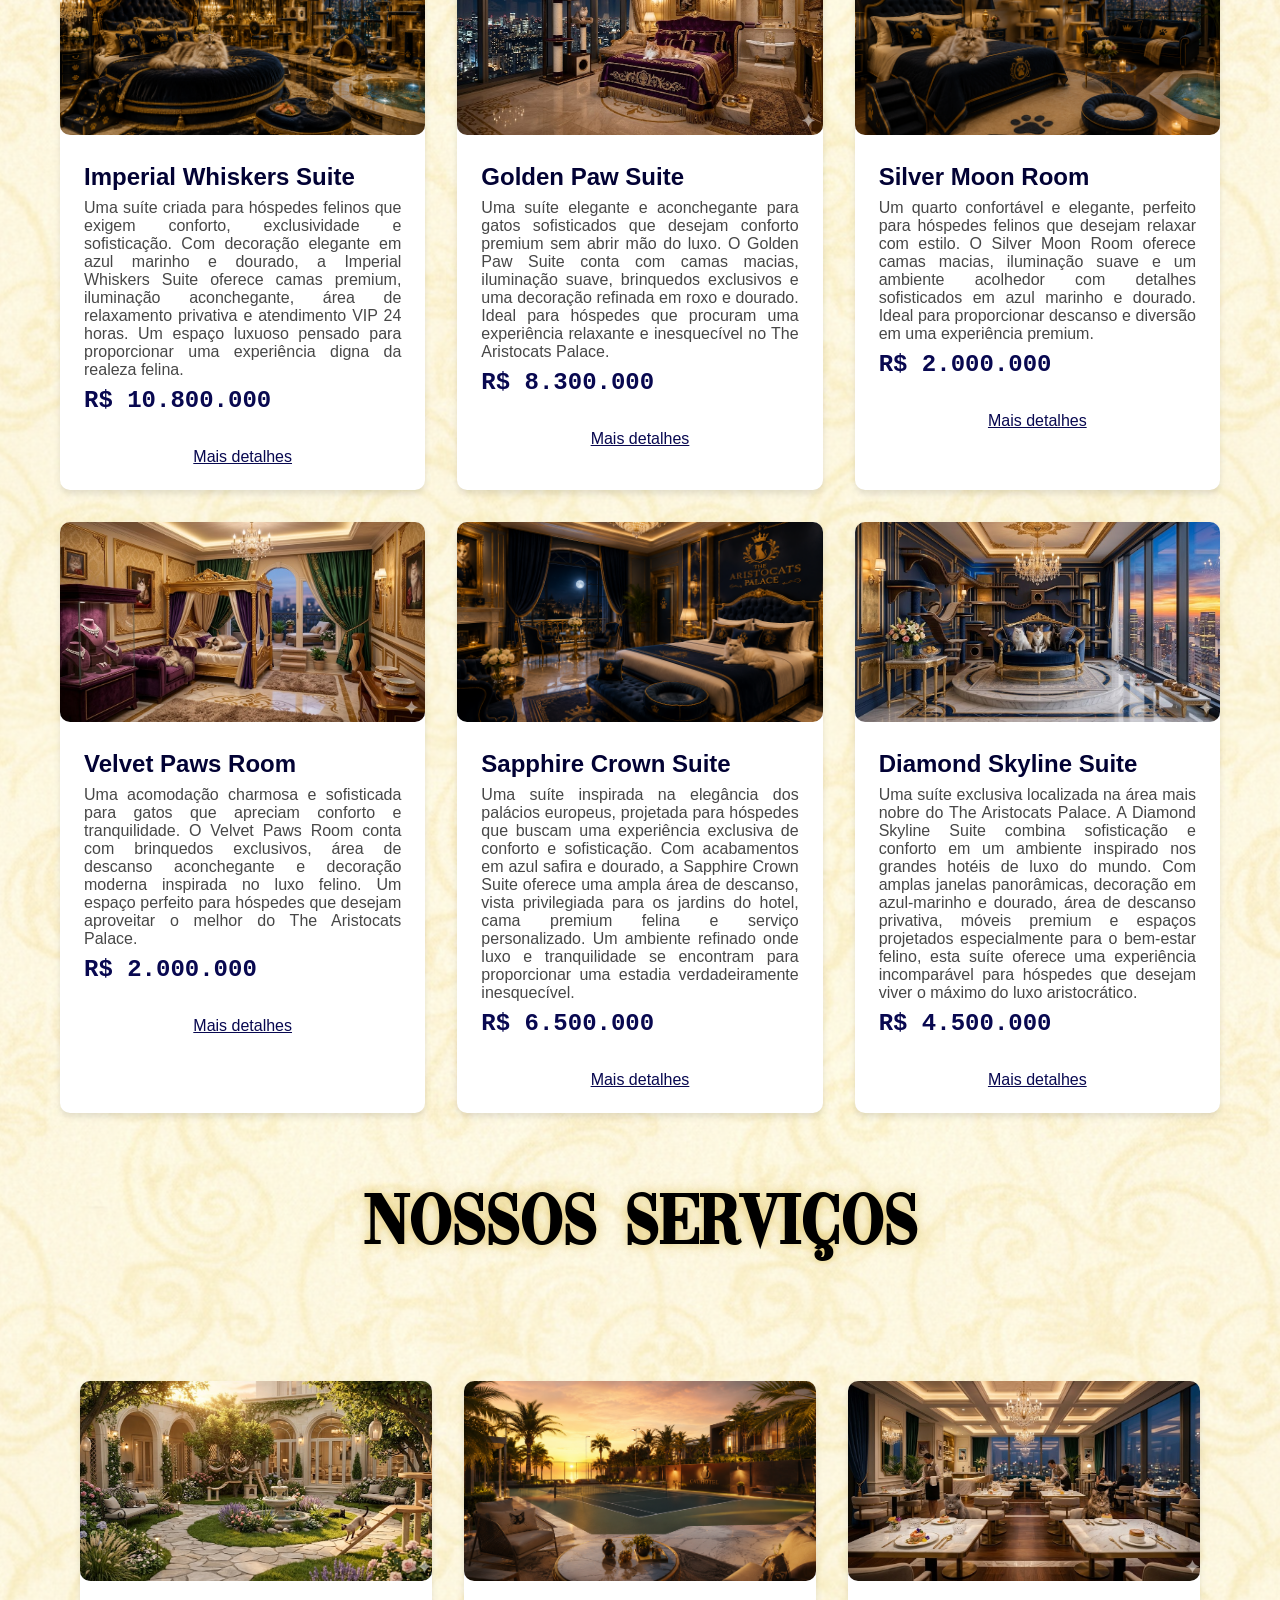
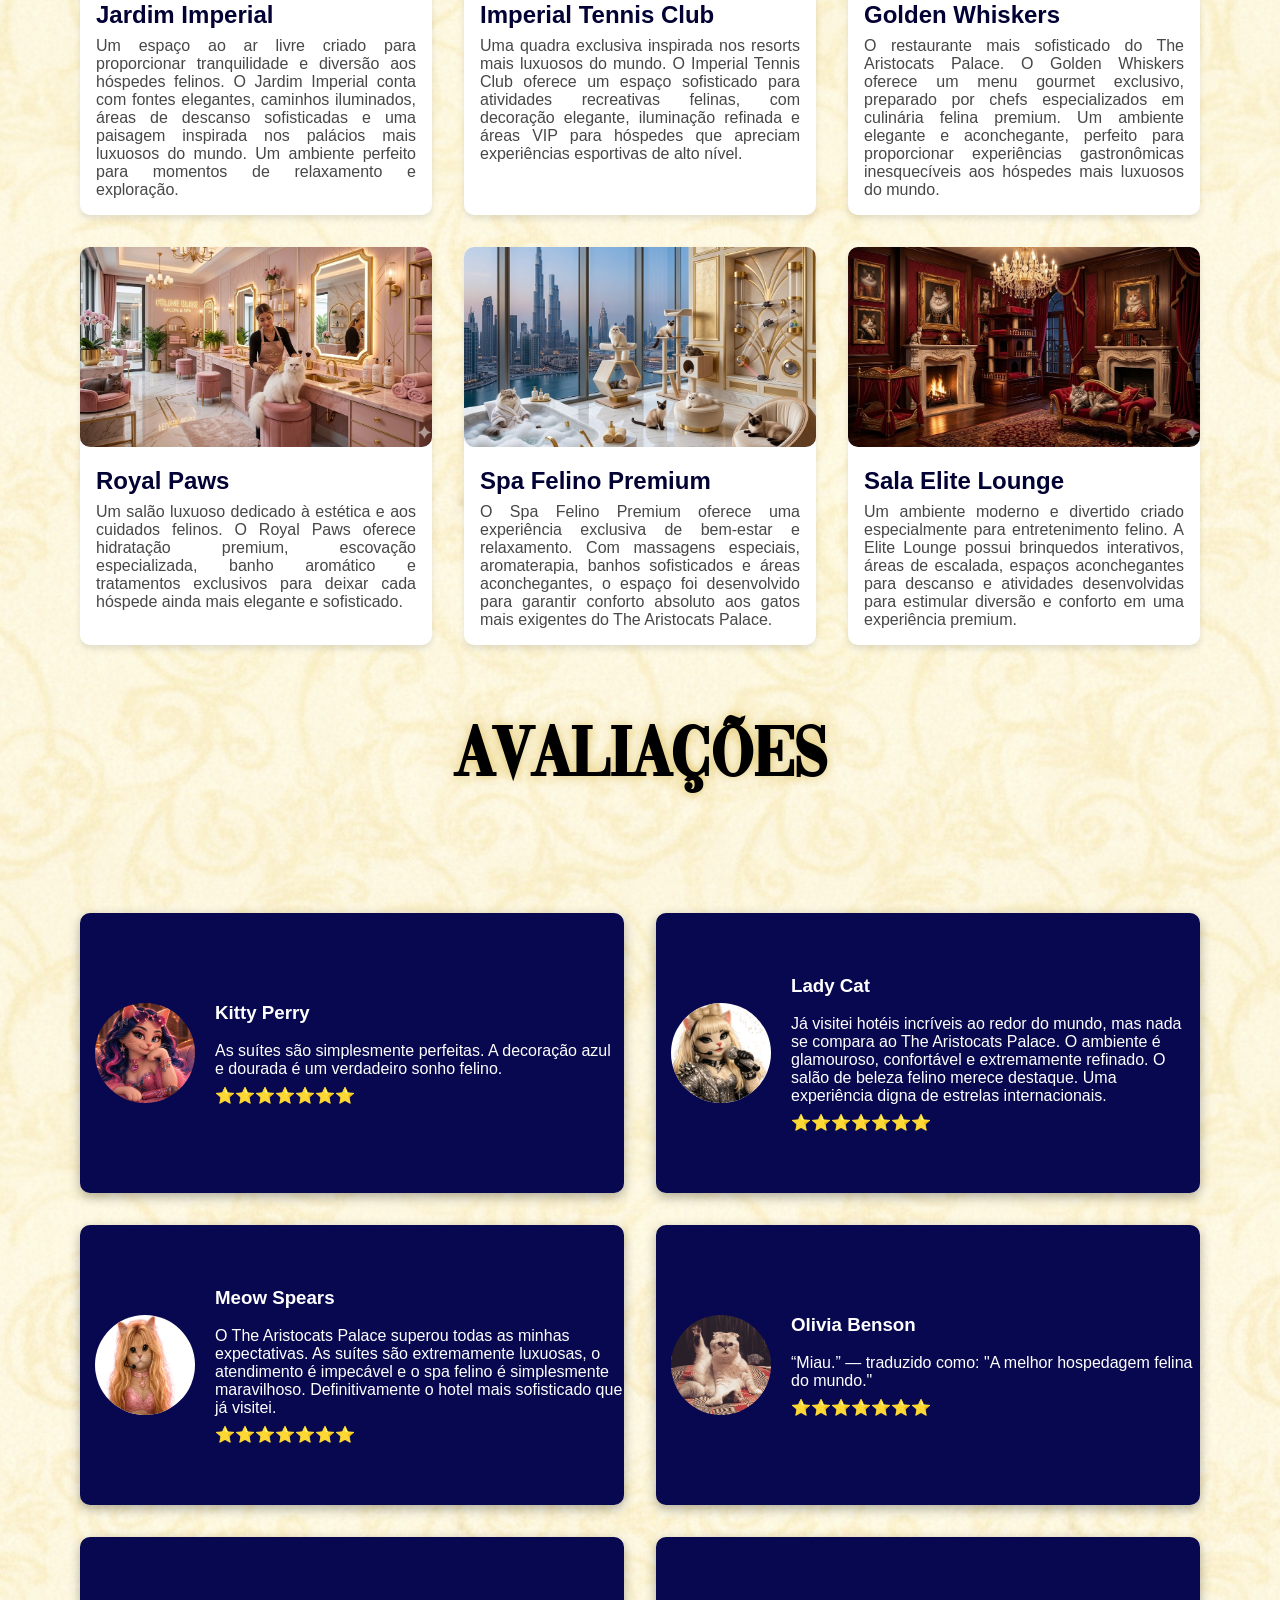
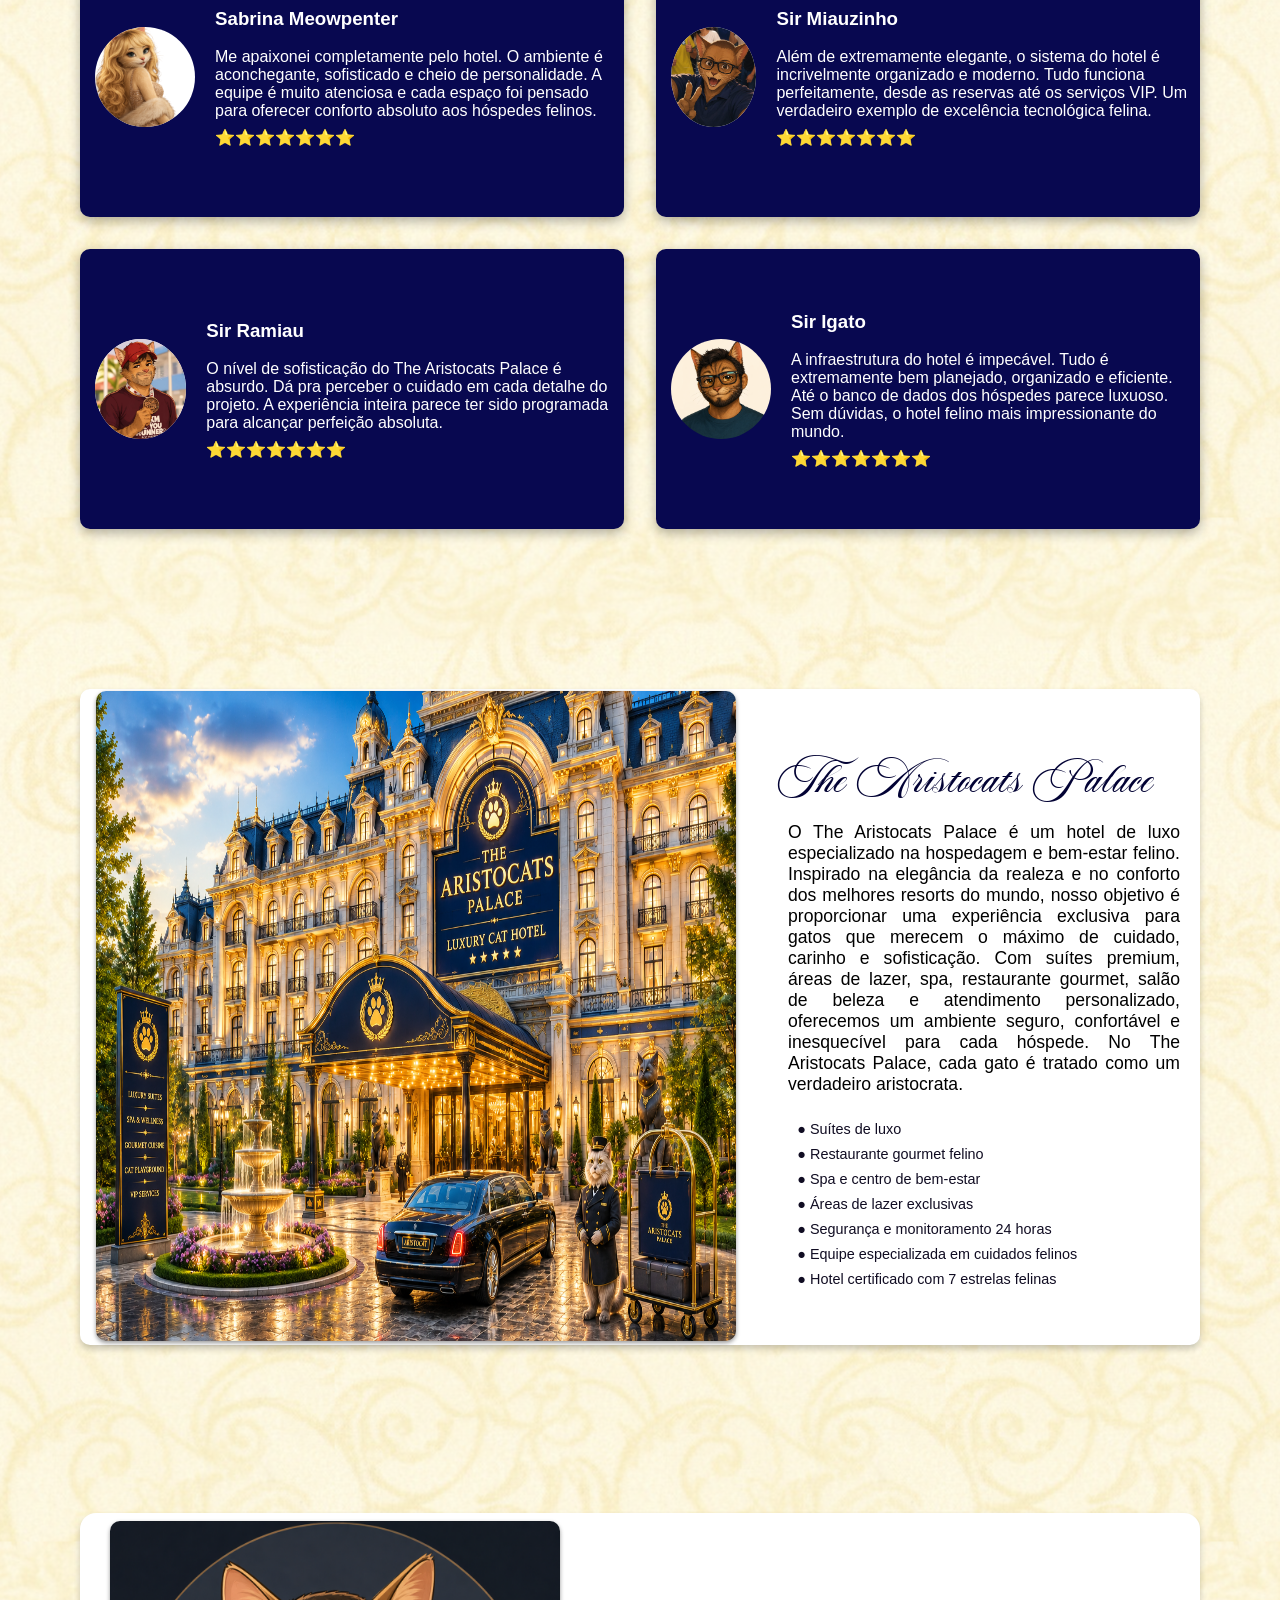
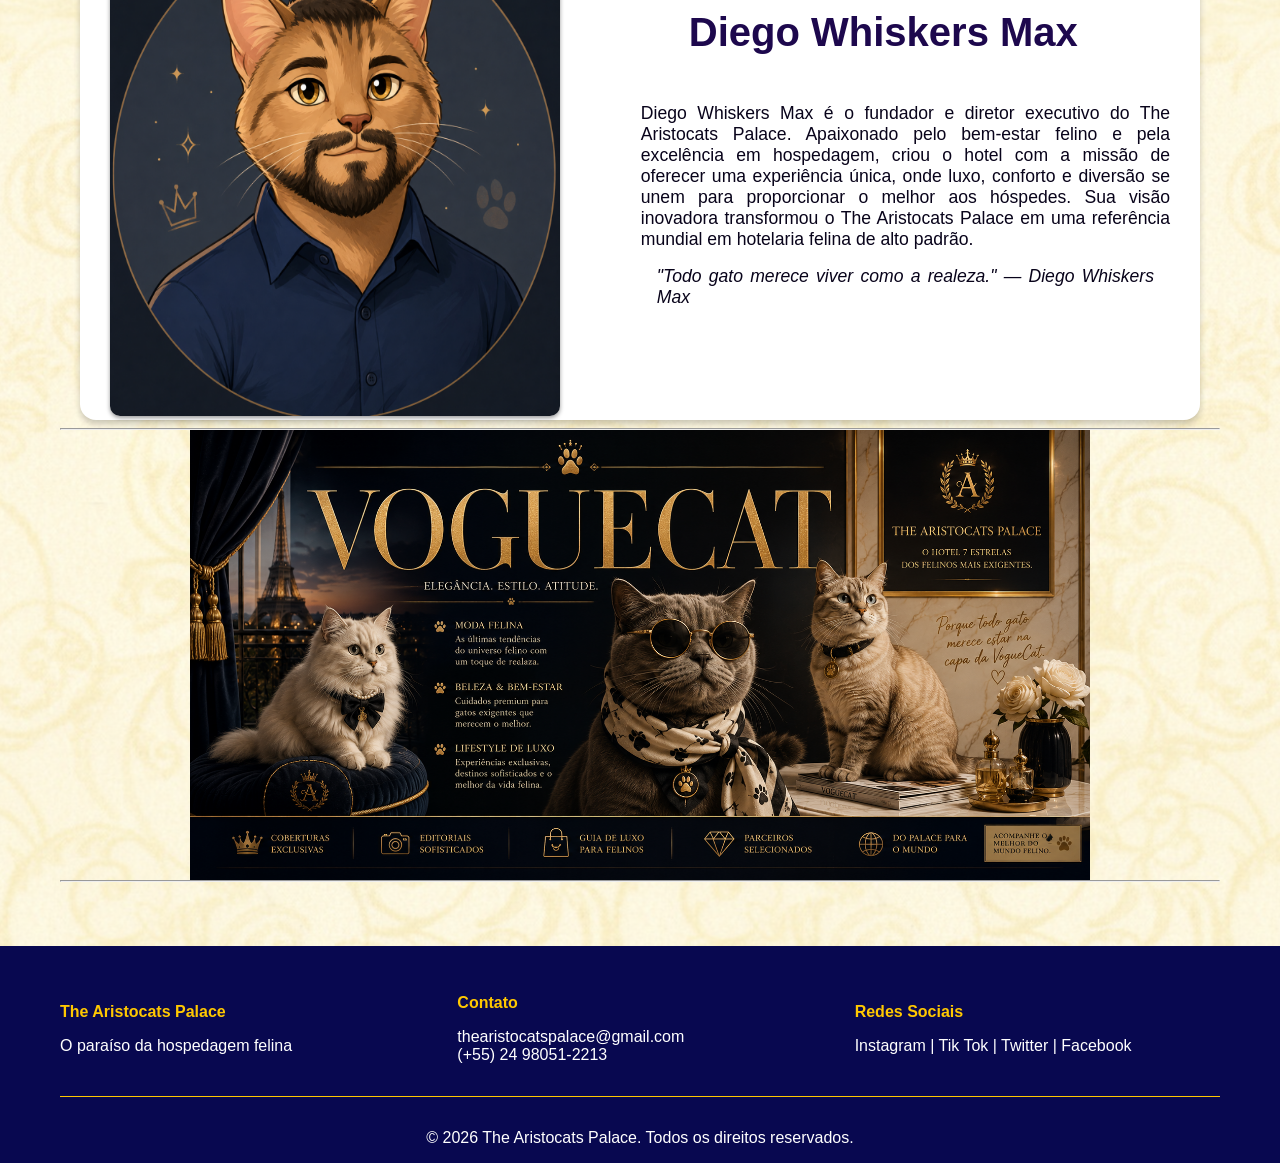
==== commit 773652f8: "Hotel" ====
--- a/the-aristocats-palace/index.html
+++ b/the-aristocats-palace/index.html
@@ -342,7 +342,7 @@
             </div>
         </div>
      </section>
-
+     <hr>
     <section class="area-anuncio">
         <div class="anuncios">
         <br>
@@ -353,7 +353,7 @@
         </aside>
         </div>
         </section>
-        
+        <hr>
    </main>
    <footer class="footer" id="contato">
     <div class="container">
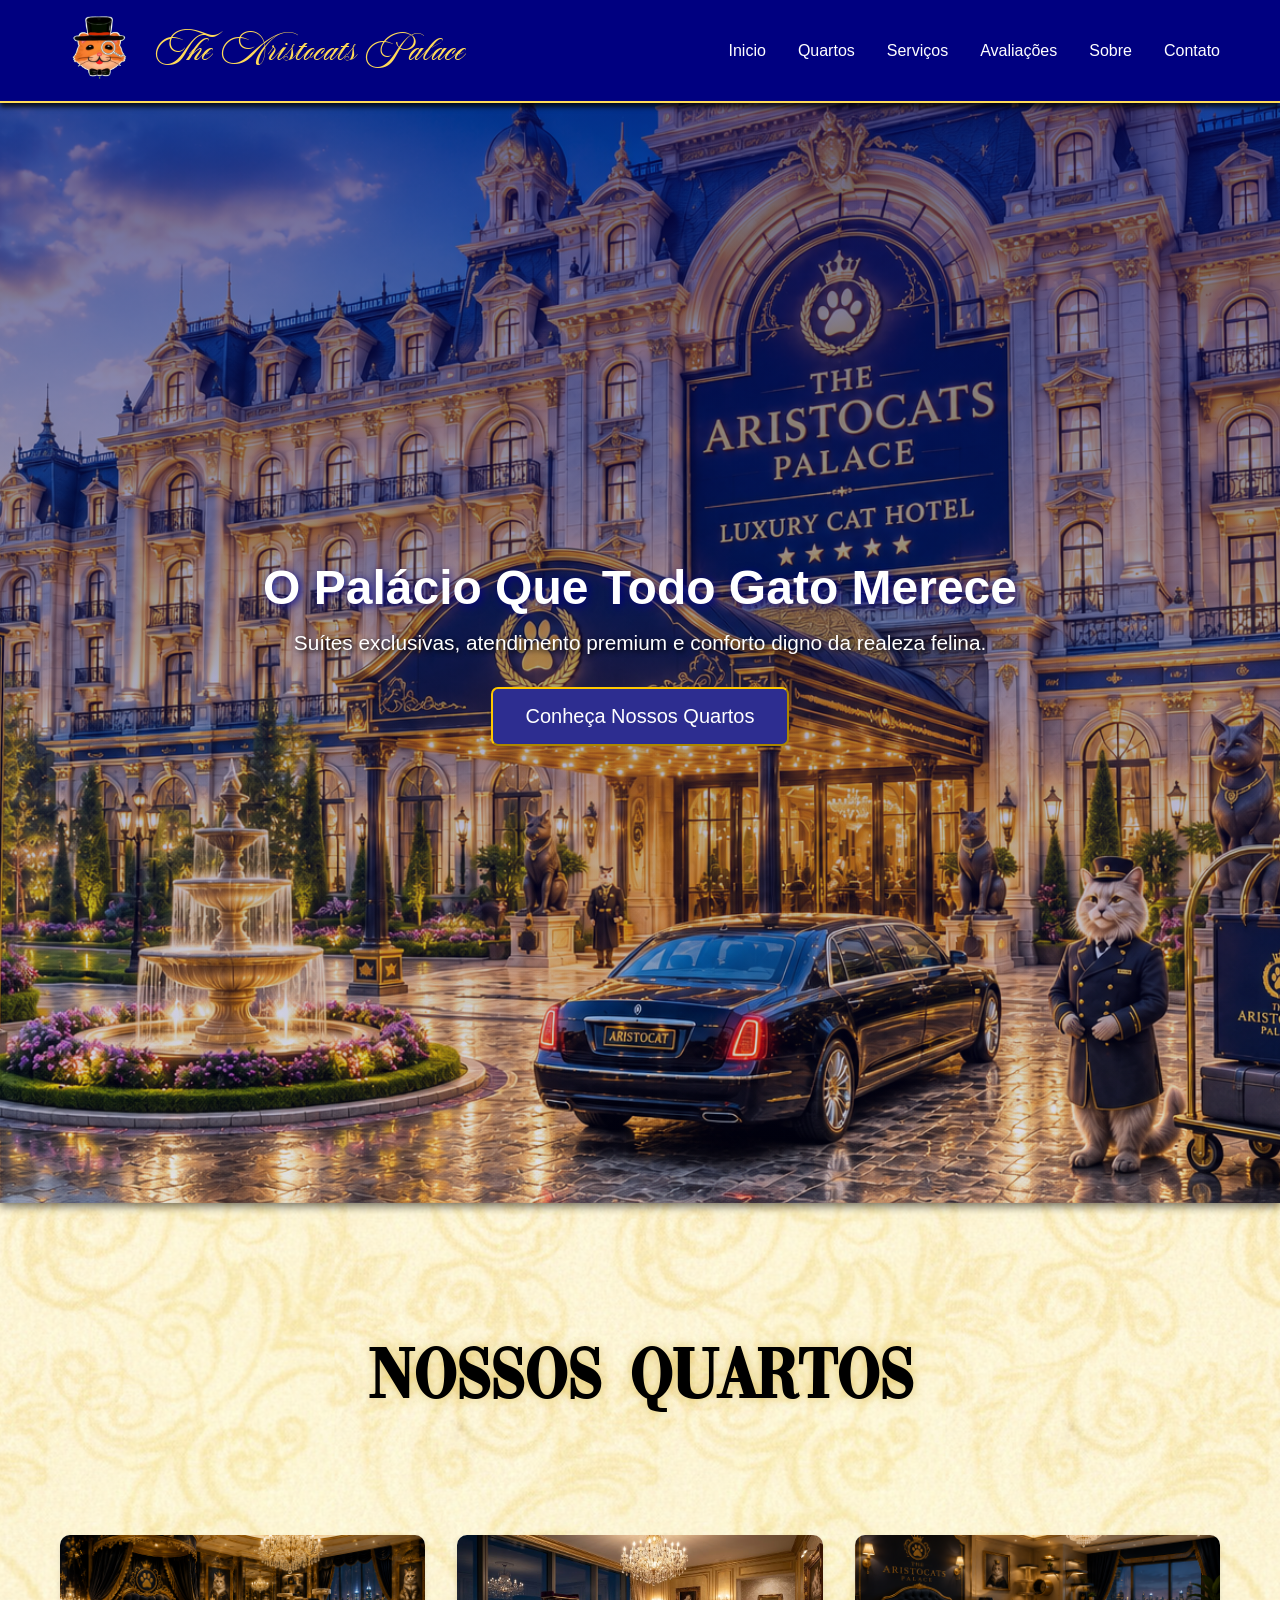
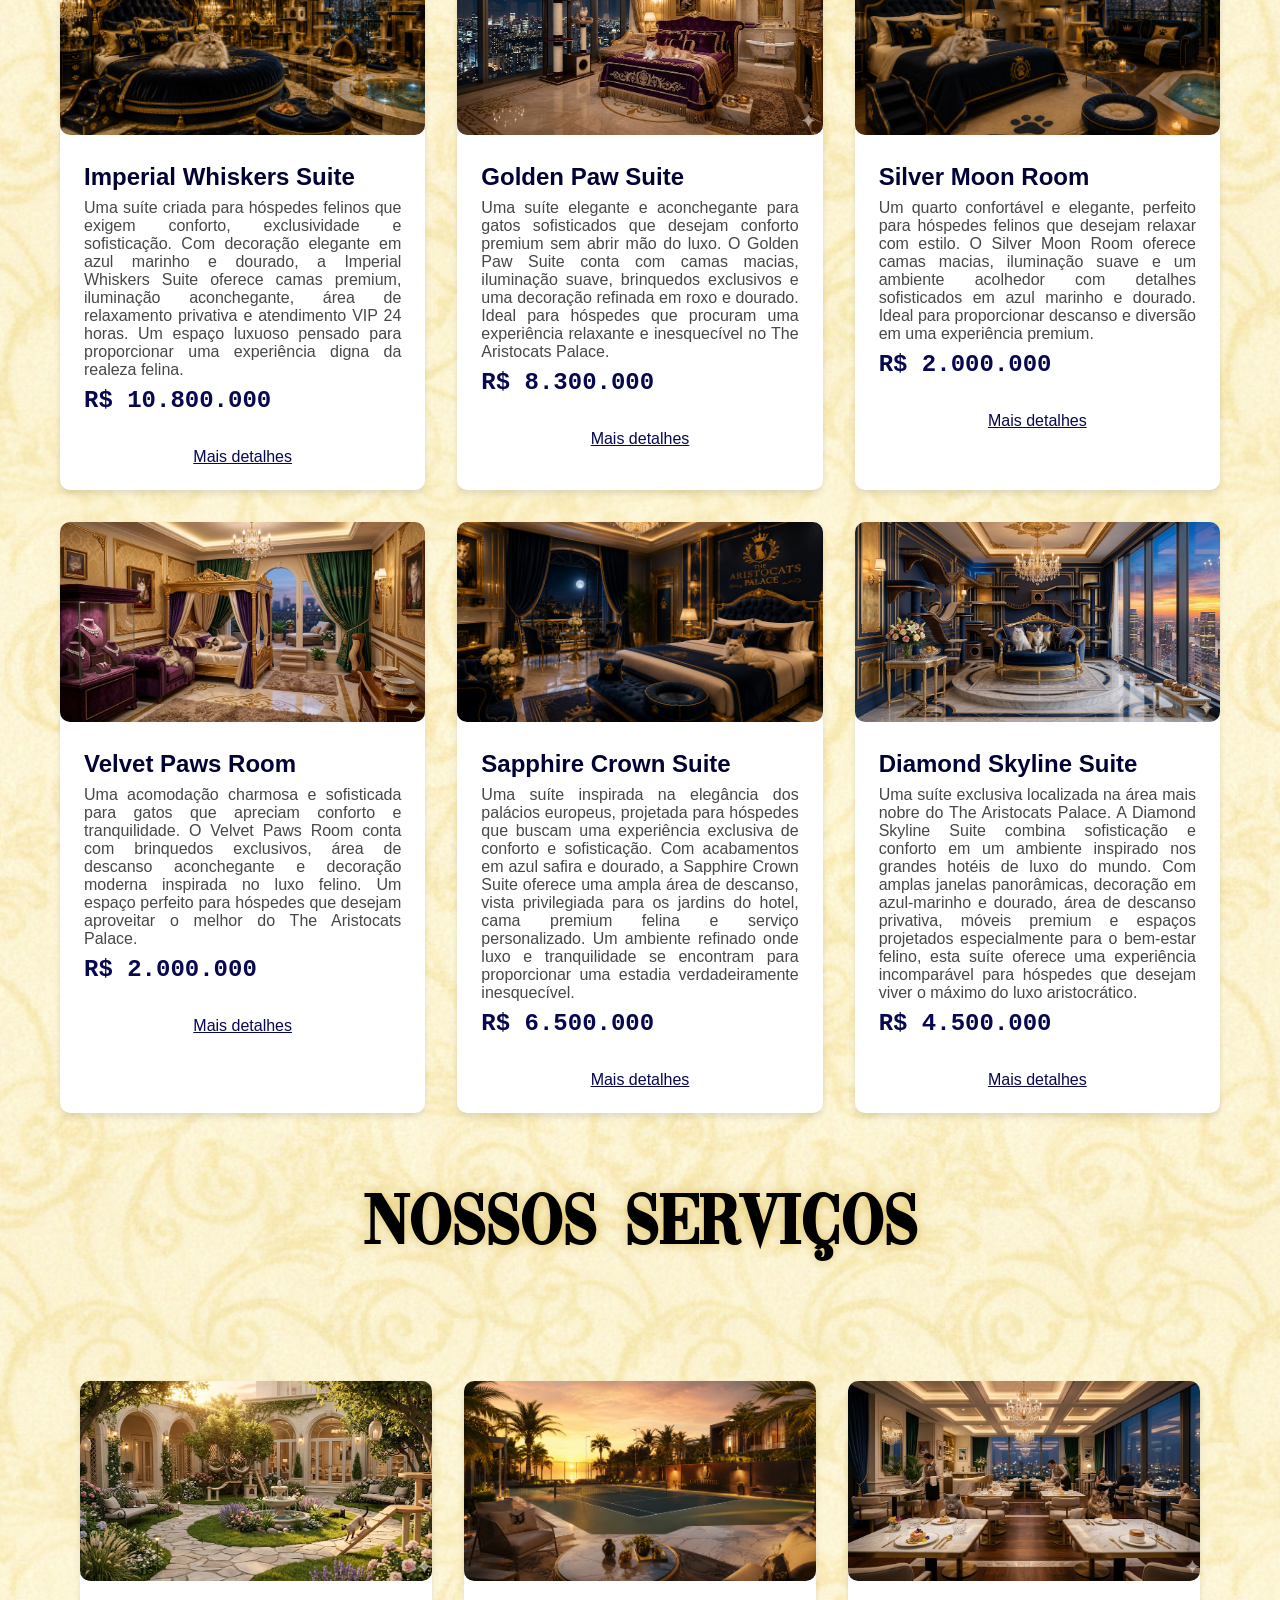
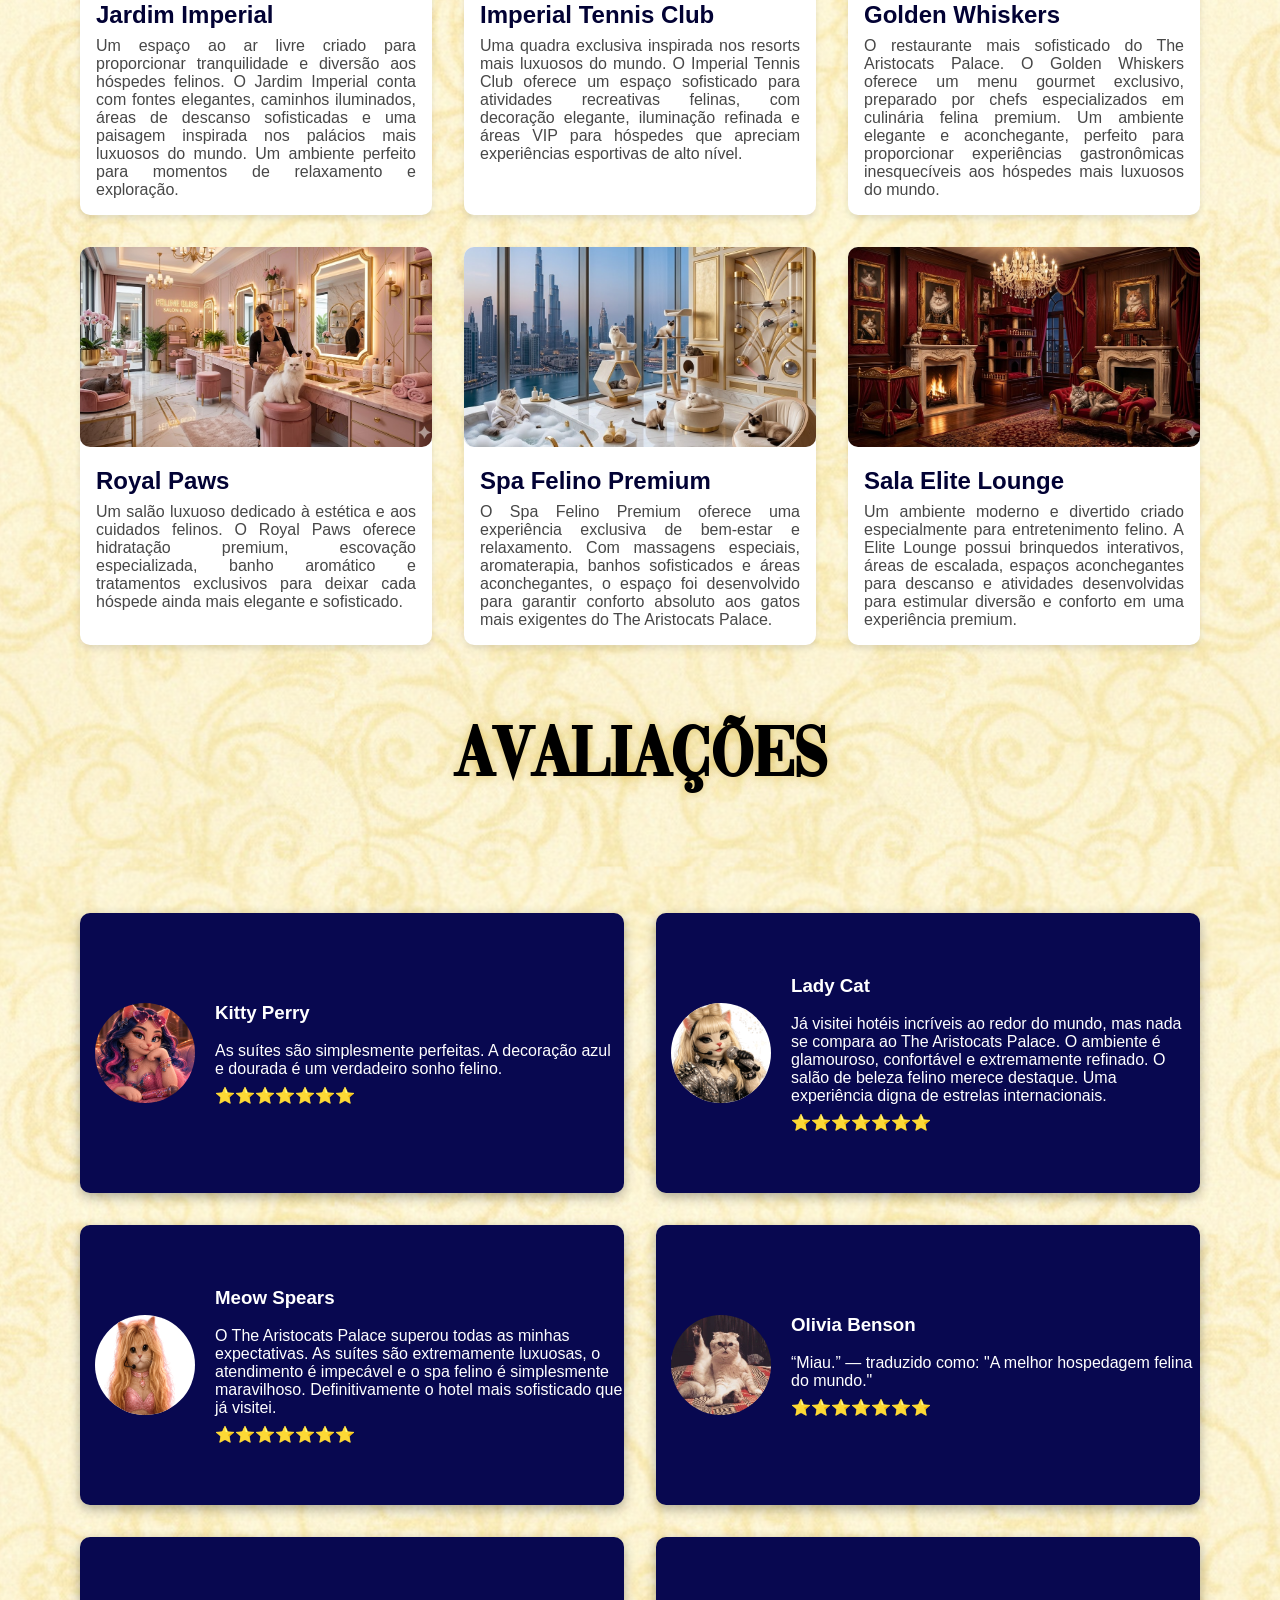
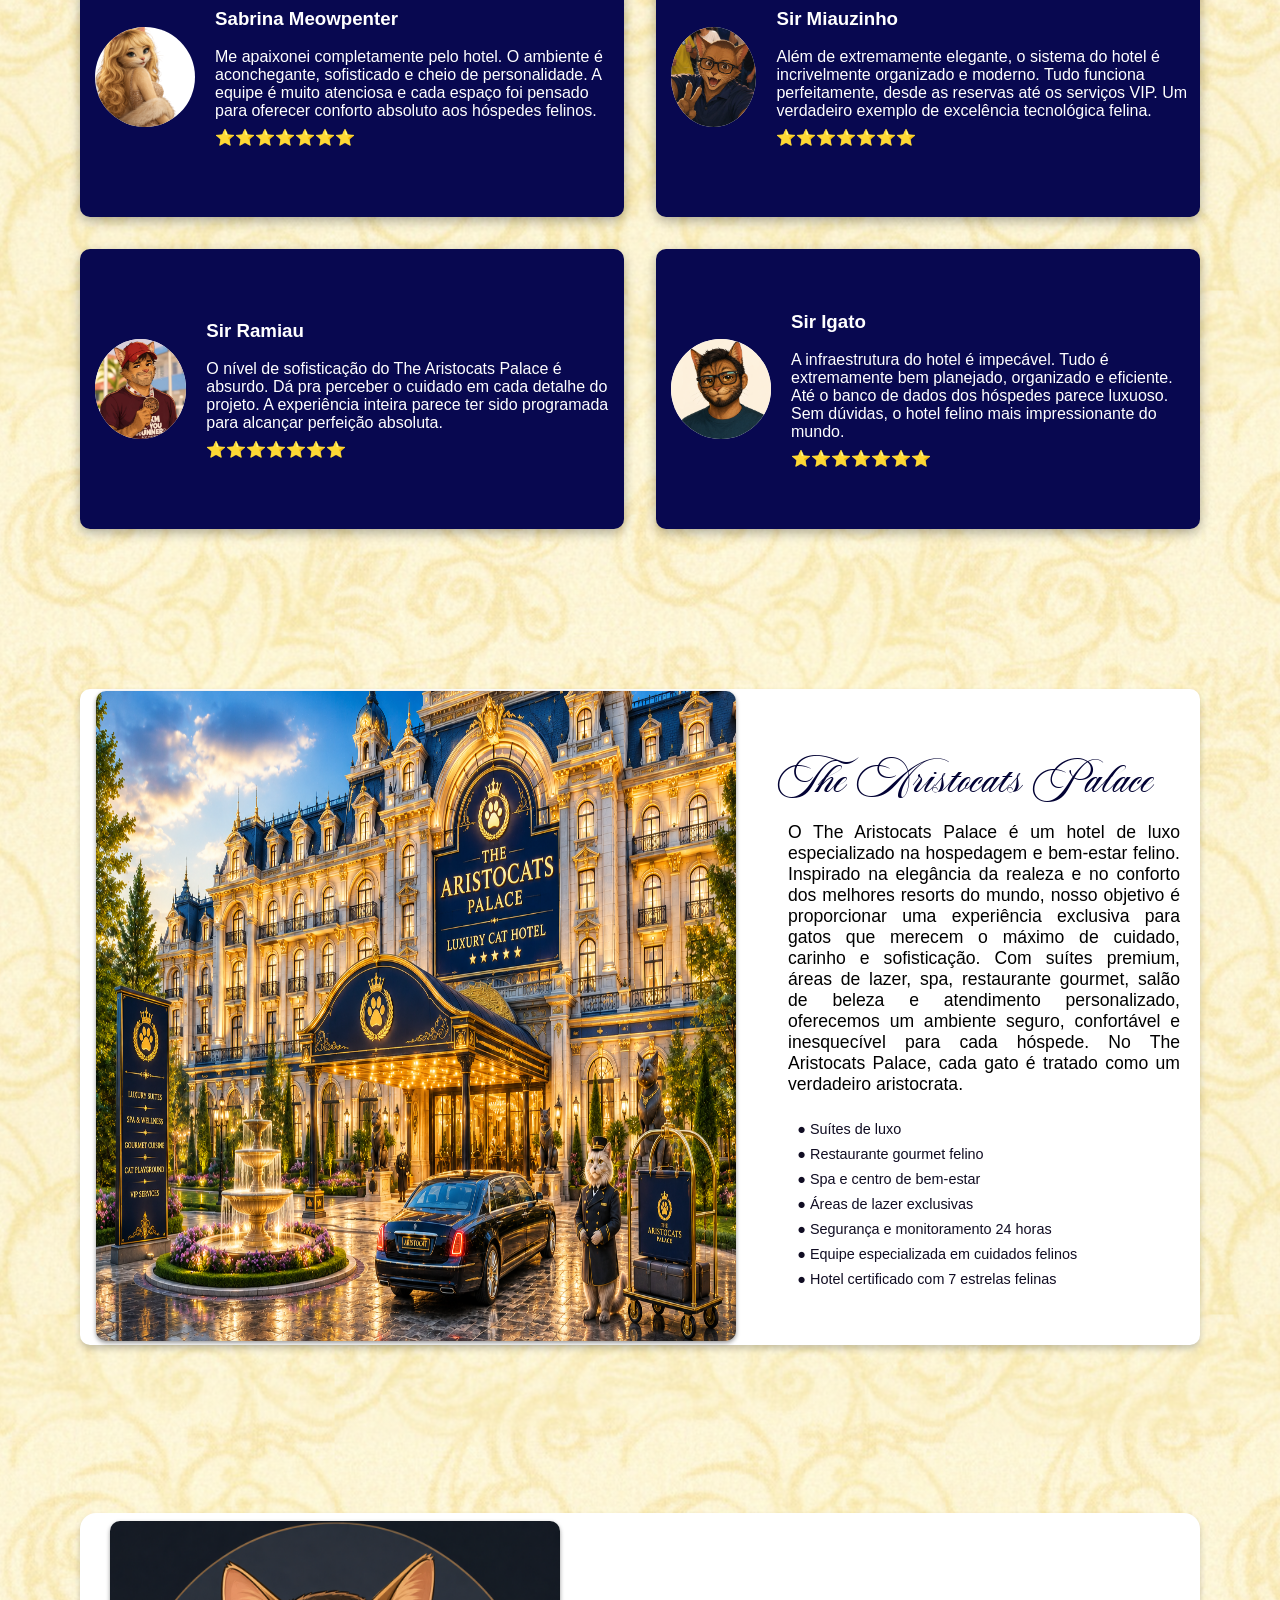
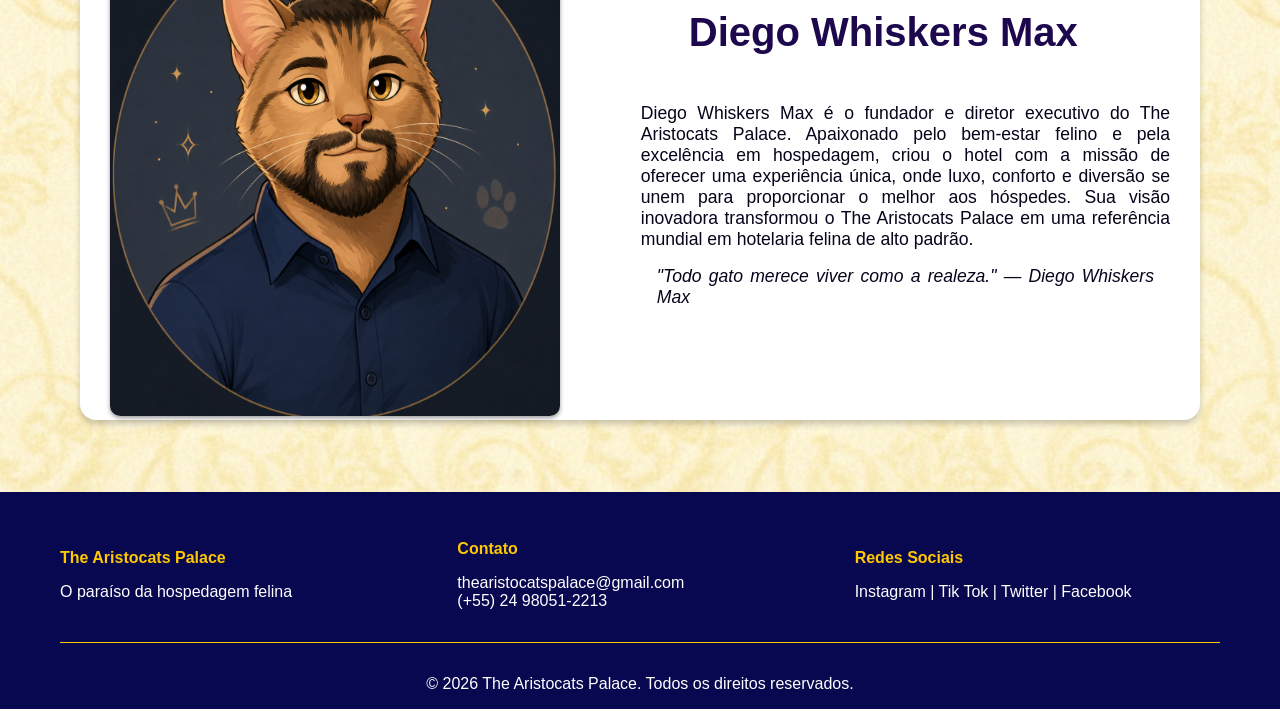
==== commit 0a5c5895: "Hotel" ====
--- a/the-aristocats-palace/index.html
+++ b/the-aristocats-palace/index.html
@@ -342,18 +342,6 @@
             </div>
         </div>
      </section>
-     <hr>
-    <section class="area-anuncio">
-        <div class="anuncios">
-        <br>
-        <aside>
-            <a href="https://www.vogue.com/">
-        <img src="imagens/vogue-cat.png" alt="VogueCat">
-            </a>
-        </aside>
-        </div>
-        </section>
-        <hr>
    </main>
    <footer class="footer" id="contato">
     <div class="container">
--- a/the-aristocats-palace/styles.css
+++ b/the-aristocats-palace/styles.css
@@ -14,8 +14,8 @@
 body{
     background-image:
     linear-gradient(
-        rgba(255,255,255,0.75),
-        rgba(255,255,255,0.75)
+        rgba(255,255,255,0.65),
+        rgba(255,255,255,0.65)
     ),
     url("imagens/imagem1.jpg");
     background-position: center;
@@ -362,33 +362,6 @@
     font-style: italic;
     padding: 1rem;
 }
-
-
-.area-anuncios{
-    width:100%;
-    padding:50px 0;
-    text-align:center;
-}
-
-.anuncios{
-    width:100%;
-    display:flex;
-    justify-content:center;
-}
-
-.anuncios aside{
-    width:80%;
-    max-width:900px;
-}
-
-.anuncios aside img{
-    width:100%;
-    height:auto;
-    display:block;
-}
-
-
-
 .footer{
     background-color: #080850;
     color: white;
@@ -424,7 +397,6 @@
     padding: 1rem;
     text-shadow: 0 0 12px rgba(212,175,55,0.7);
 }
-
 .quarto01-flex{
     display: flex;
     gap: 0.1rem;
@@ -438,11 +410,11 @@
     transition: transform 0.3s;
 }
 .quarto-01{
-    flex: 1;
-    flex-direction: column;
+    display: flex;
+    flex-direction: column;
+    flex: 1;
     gap: 1rem;
     padding: 10px;
-    text-align: justify;
 }
 .quarto-01 h2{
     font-size: 1.8rem;
@@ -450,6 +422,10 @@
     color: #020234;
     margin-top: 5px;
 }
+.quarto-01 h3{
+    text-align: center;
+    font-size: 1.5rem;
+}
 .quarto-01 p{
     padding: 10px;
     color: #000;
@@ -459,6 +435,13 @@
 .quarto-01 h4{
     align-items: center;
 }
+.quarto-01 .prc-qrt{
+    text-align: center;
+}
+.quarto-01 button{
+    display: block;
+    margin: 5px auto;
+}
 .coisas-quarto{
     list-style-type: " ● ";
     margin-top: 1rem;
@@ -469,19 +452,19 @@
 }
 .coisas-quarto li{
     color: #100c22;
-    font-size: 0.9rem;
-    margin-bottom: 1px;
+    font-size: 1rem;
+    margin-bottom: 5px;
 }
 .quarto01-img{ 
     flex: 1;
     padding: 35px;
 }
 .quarto01-img img{
-    height: 495px;
-    width: 1000px;
+    height: 100%;
+    width: 100%;
     border-radius: 10px;
     box-shadow: 0 2px 4px rgb(0, 0, 0, 0.4);
-    margin-left: 50px;
+    margin-left: -5px;
    
 }
 .preco-detalhes{
@@ -489,9 +472,7 @@
   color: #080850;
   font-weight: bold;
 }
-/* CONFIGURANDO A RESPONSIVIDADE */
-/* MEDIA QUERY: É um recurso do CSS para ajustar elementos conforme a largura da tela */
-/* O BREAKPOINT PARA UM CELULAR É APROXIMADAMENTE 768px */
+
 @media (max-width: 768px){
     .sobre-flex{
         flex-direction: column;
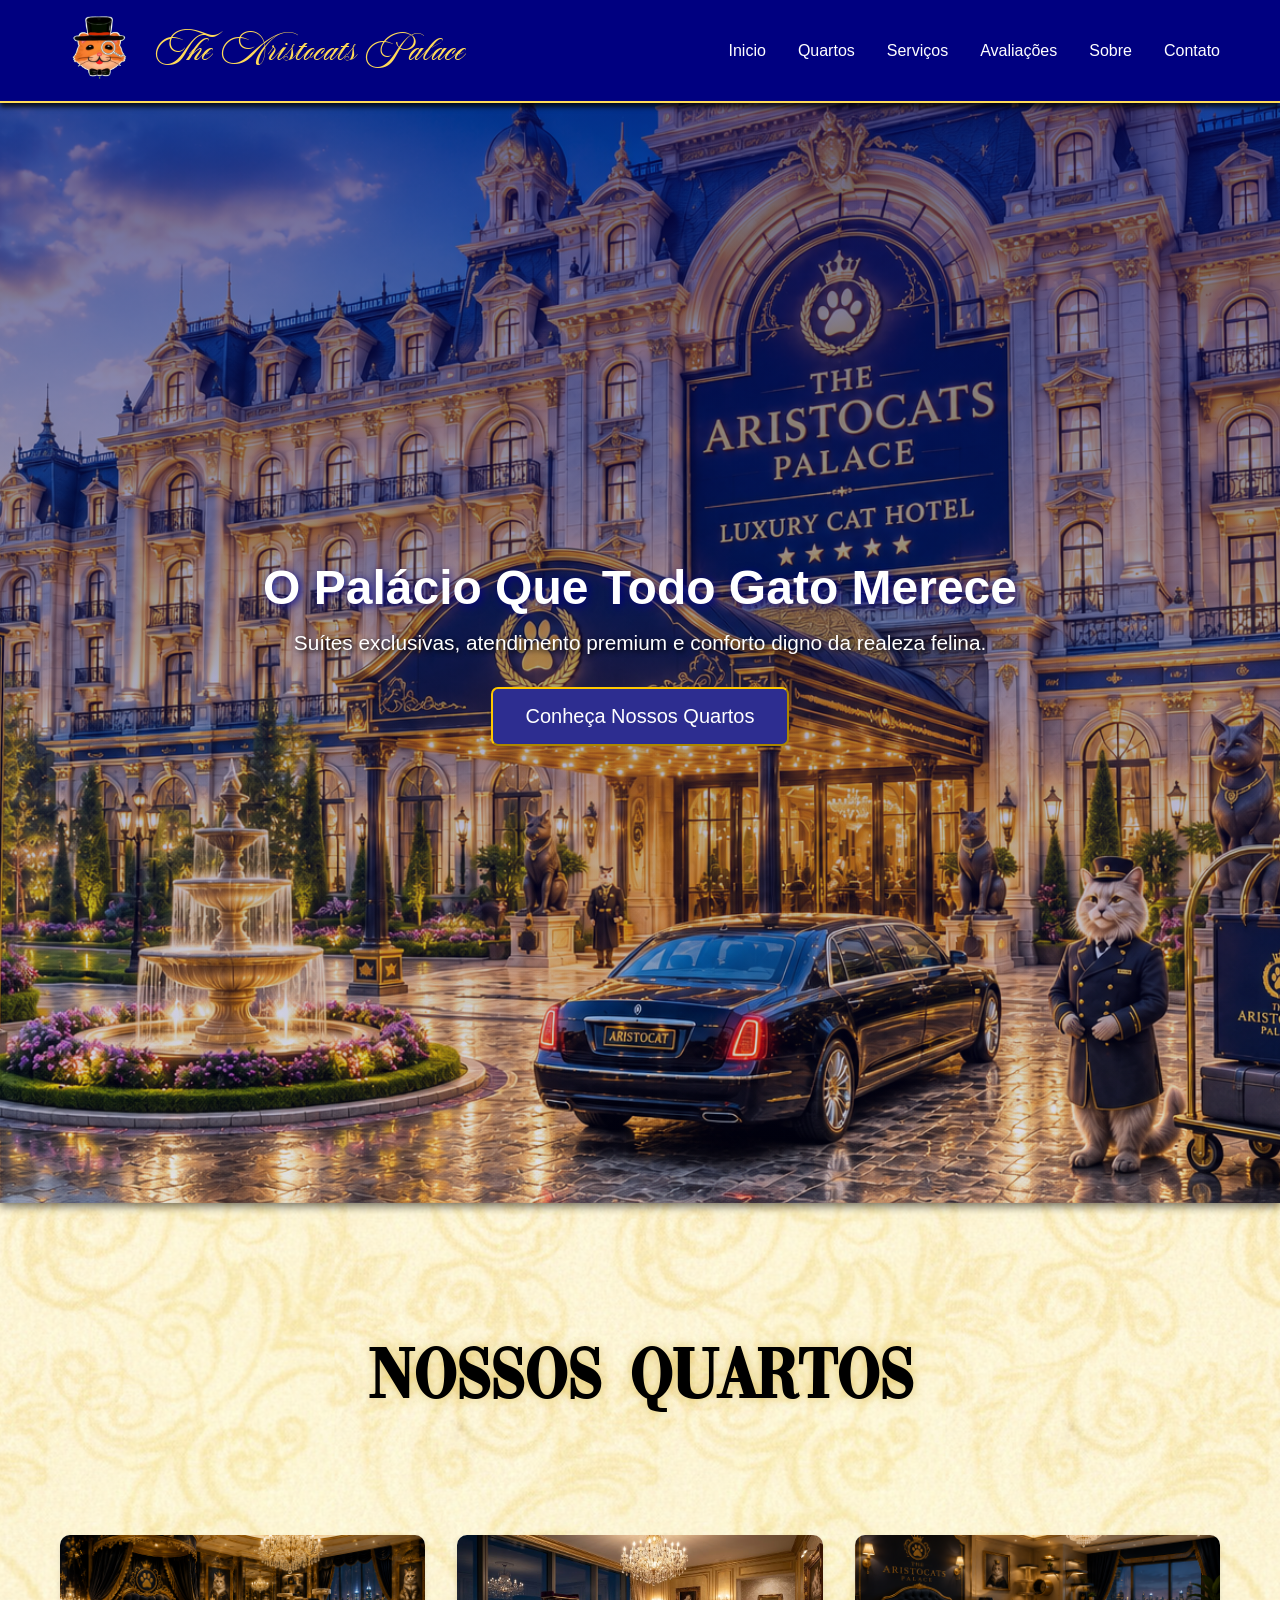
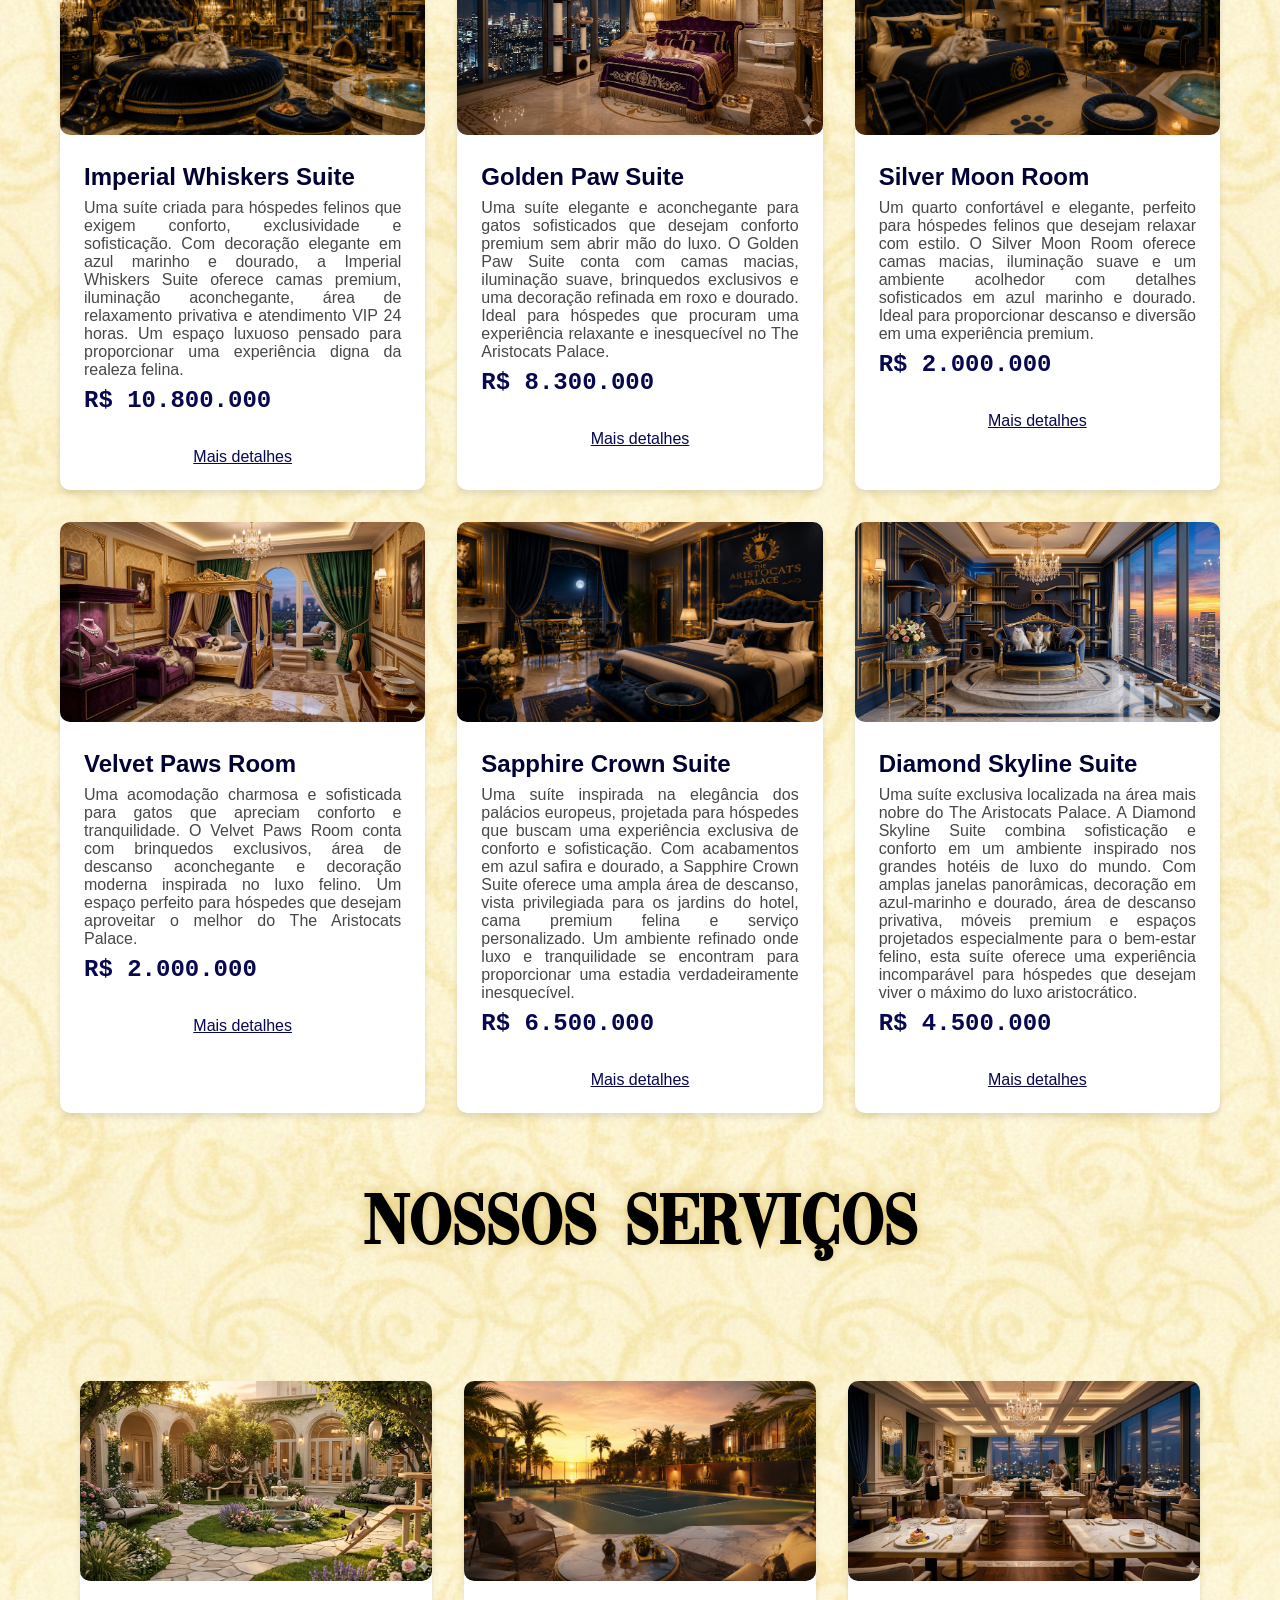
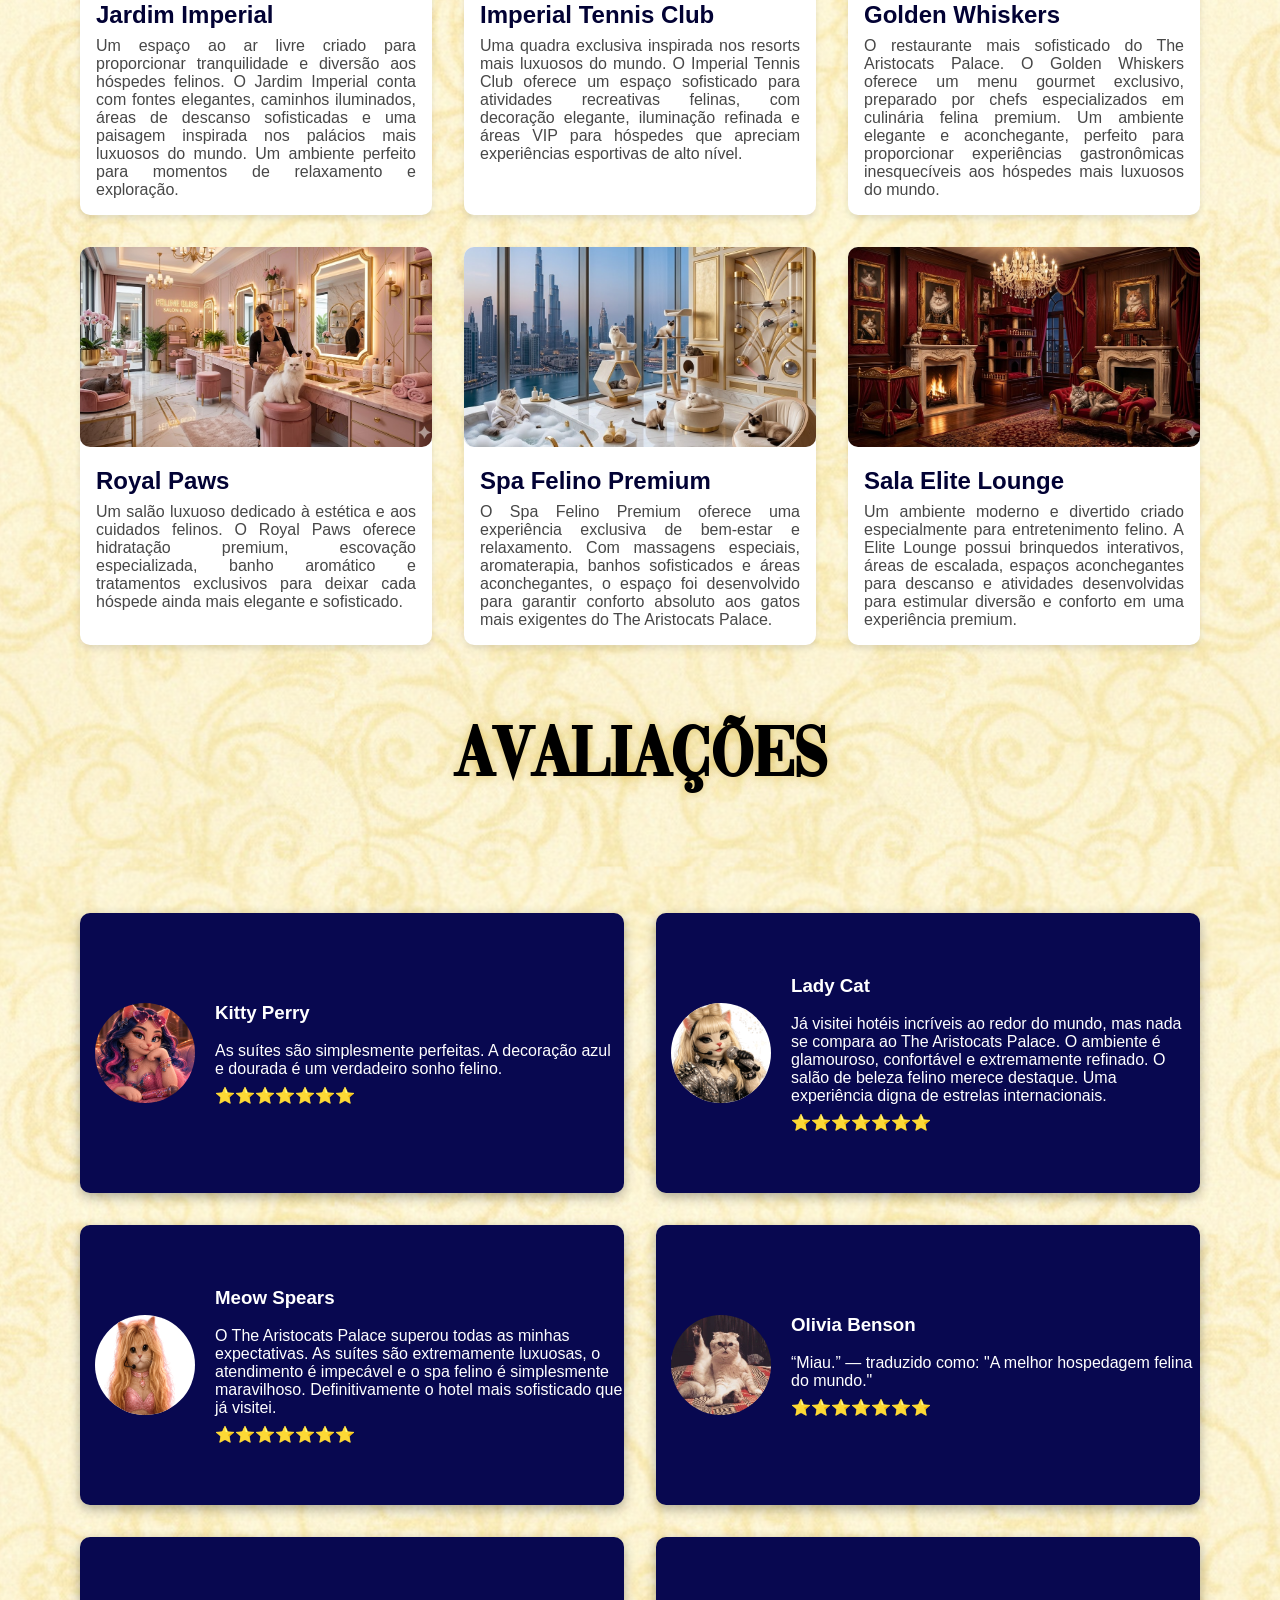
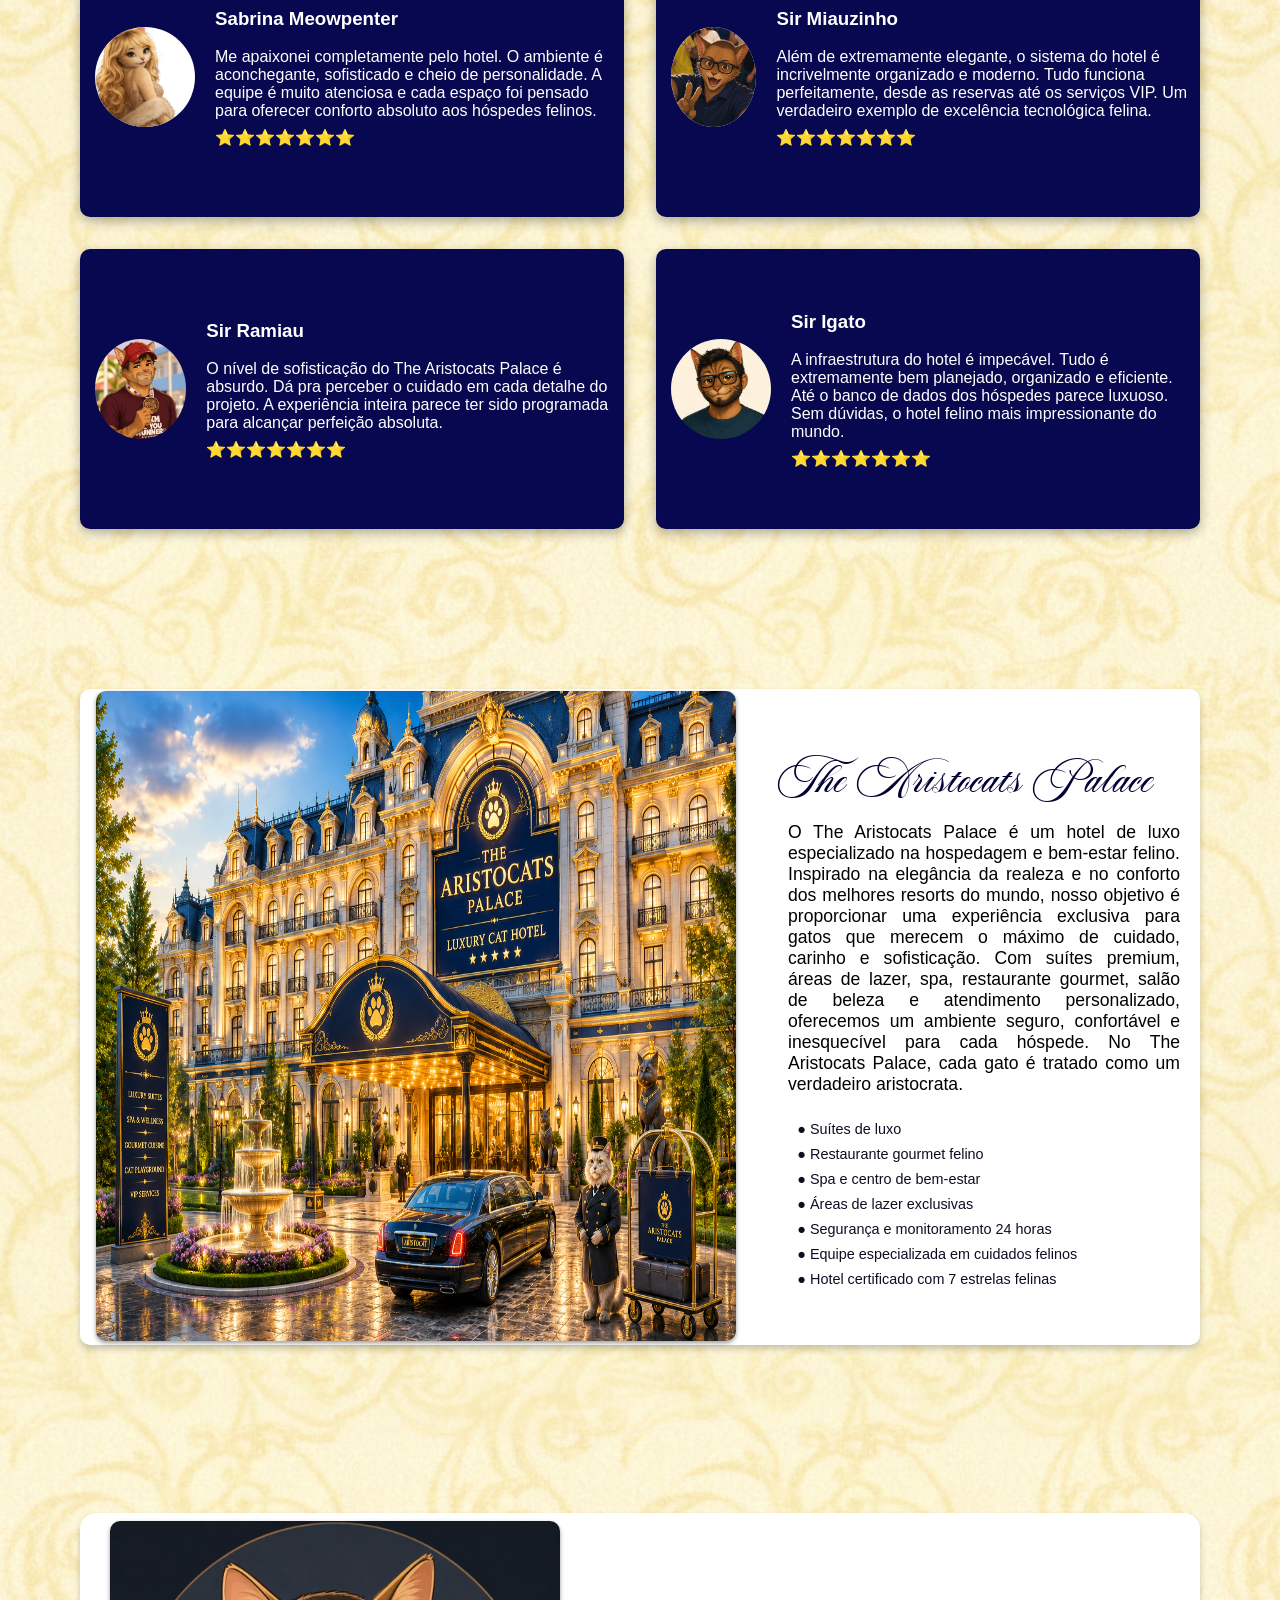
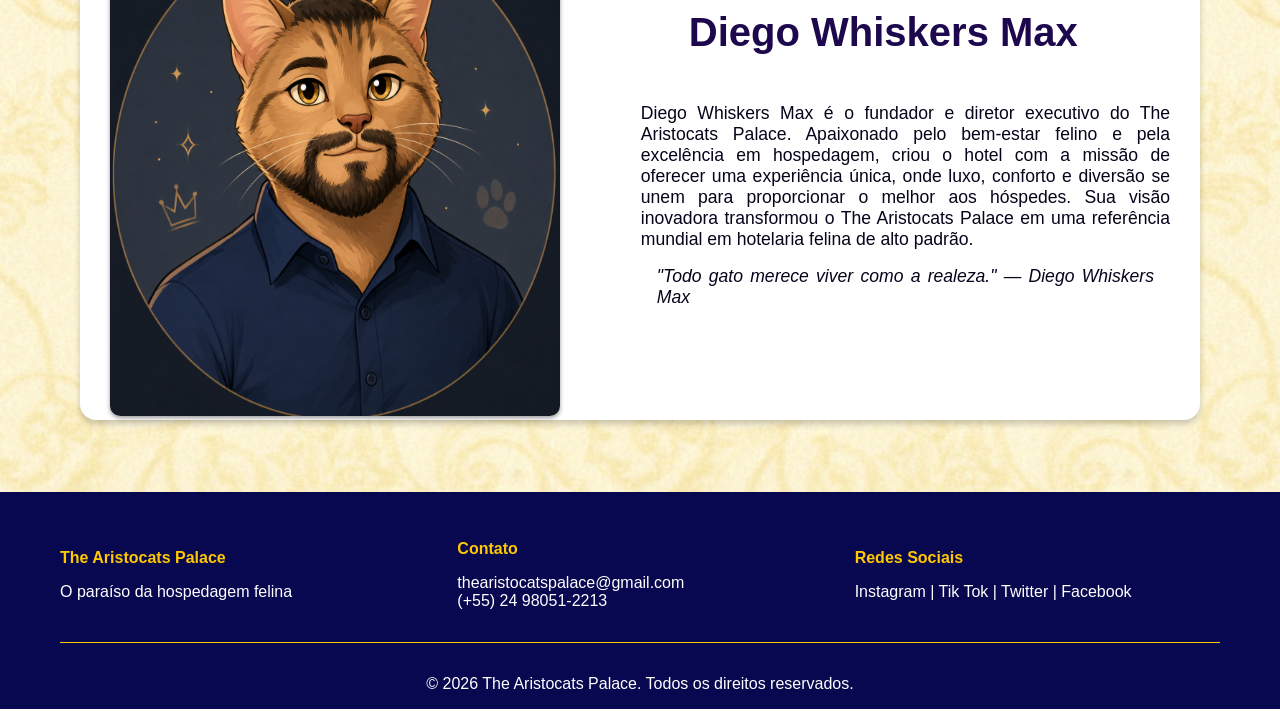
==== commit 2a115844: "Hotel" ====
--- a/the-aristocats-palace/index.html
+++ b/the-aristocats-palace/index.html
@@ -294,7 +294,6 @@
                     <div class="sobre-img">
                         <img src="imagens/hotel.png" alt="Empresa">
                     </div>
-
                     <div class="sobre-texto">
                         <h2>The Aristocats Palace</h2>
                         <p>O The Aristocats Palace é um hotel de luxo especializado na 
@@ -320,7 +319,6 @@
             </div>
           </section>
 
-     
         <section class="fundador">
         <div class="container">
             <div class="fundador-flex">
--- a/the-aristocats-palace/styles.css
+++ b/the-aristocats-palace/styles.css
@@ -472,19 +472,226 @@
   color: #080850;
   font-weight: bold;
 }
-
+/* CONFIGURANDO A RESPONSIVIDADE */
+/* MEDIA QUERY: É um recurso do CSS para ajustar elementos conforme a largura da tela */
+/* O BREAKPOINT PARA UM CELULAR É APROXIMADAMENTE 768px */
 @media (max-width: 768px){
+
+    /* HEADER */
+
+    .nav{
+        flex-direction: column;
+        gap: 1rem;
+    }
+
+    nav{
+        flex-wrap: wrap;
+        justify-content: center;
+        gap: 1rem;
+    }
+
+    .logo{
+        font-size: 1.2rem;
+        text-align: center;
+    }
+
+    .logoimg{
+        width: 60px;
+    }
+
+    /* HERO */
+
+    .hero{
+        height: 70vh;
+        padding: 20px;
+    }
+
+    .hero-content h1{
+        font-size: 2rem;
+        line-height: 1.2;
+    }
+
+    .hero-content p{
+        font-size: 1rem;
+        padding: 0 10px;
+    }
+
+    .hero .botao{
+        font-size: 15px;
+        padding: 12px 20px;
+    }
+
+    /* TITULOS */
+
+    .section-tittle{
+        font-size: 2.5rem;
+        padding: 2rem 0;
+    }
+
+    .quart1-tittle{
+        font-size: 2rem;
+        padding: 1rem 0;
+    }
+
+    /* QUARTOS */
+
+    .quart{
+        flex-direction: column;
+        align-items: center;
+    }
+
+    .quarto{
+        min-width: 100%;
+        max-width: 100%;
+    }
+
+    /* SERVIÇOS */
+
+    .servicoss{
+        flex-direction: column;
+        align-items: center;
+    }
+
+    .servico{
+        min-width: 100%;
+        max-width: 100%;
+    }
+
+    /* AVALIAÇÕES */
+
+    .avaliacao{
+        flex-direction: column;
+        text-align: center;
+        padding: 20px;
+        min-height: auto;
+    }
+
+    .avaliacao img{
+        margin-left: 0;
+    }
+
+    .avaliacao-content{
+        align-items: center;
+    }
+
+    /* SOBRE */
+
+    .sobre{
+        padding: 4rem 0;
+    }
+
     .sobre-flex{
         flex-direction: column;
-    }
+        min-width: 0;
+        width: 100%;
+    }
+
+    .sobre-img{
+        width: 100%;
+    }
+
+    .sobre-img img{
+        width: 100%;
+        height: auto;
+        margin: 0;
+    }
+
+    .sobre-texto{
+        width: 100%;
+        padding: 20px;
+    }
+
+    .sobre-texto h2{
+        text-align: center;
+        font-size: 2rem;
+    }
+
+    .sobre-texto p{
+        font-size: 1rem;
+    }
+
+    /* BENEFÍCIOS */
+
+    .beneficios{
+        margin-left: 1rem;
+    }
+
+    /* FUNDADOR */
+
+    .fundador-flex{
+        flex-direction: column;
+        min-width: 0;
+        width: 100%;
+    }
+
+    .fundador-img{
+        width: 100%;
+    }
+
+    .fundador-img img{
+        width: 100%;
+        height: auto;
+        margin: 0;
+    }
+
+    .fundador-texto{
+        width: 100%;
+        padding: 20px;
+    }
+
+    .fundador-texto h2{
+        text-align: center;
+        margin-left: 0;
+        padding-bottom: 1rem;
+        font-size: 2rem;
+    }
+
+    .fundador-texto p{
+        margin-right: 0;
+    }
+
+    /* PÁGINAS DOS QUARTOS */
+
+    .quarto01-flex{
+        min-width: 0;
+        width: 100%;
+    }
+
+    .quarto01-img{
+        padding: 10px;
+    }
+
+    .quarto01-img img{
+        width: 100%;
+        height: auto;
+        margin-left: 0;
+    }
+
+    .quarto-01{
+        padding: 15px;
+    }
+
+    .quarto-01 h3{
+        font-size: 1.3rem;
+    }
+
+    .quarto-01 p{
+        font-size: 1rem;
+    }
+
+    .coisas-quarto{
+        margin-left: 1rem;
+    }
+
+    /* FOOTER */
+
     .footer-content{
         flex-direction: column;
-        align-items: flex-start;
-    }
-    .menu{
-        gap: 1rem;
-    }
-    .hero-content h1{
-        font-size: 2rem;
-    }
-}+        align-items: center;
+        text-align: center;
+    }
+
+    .footer-section{
+        width: 100%;
+    }
+}
